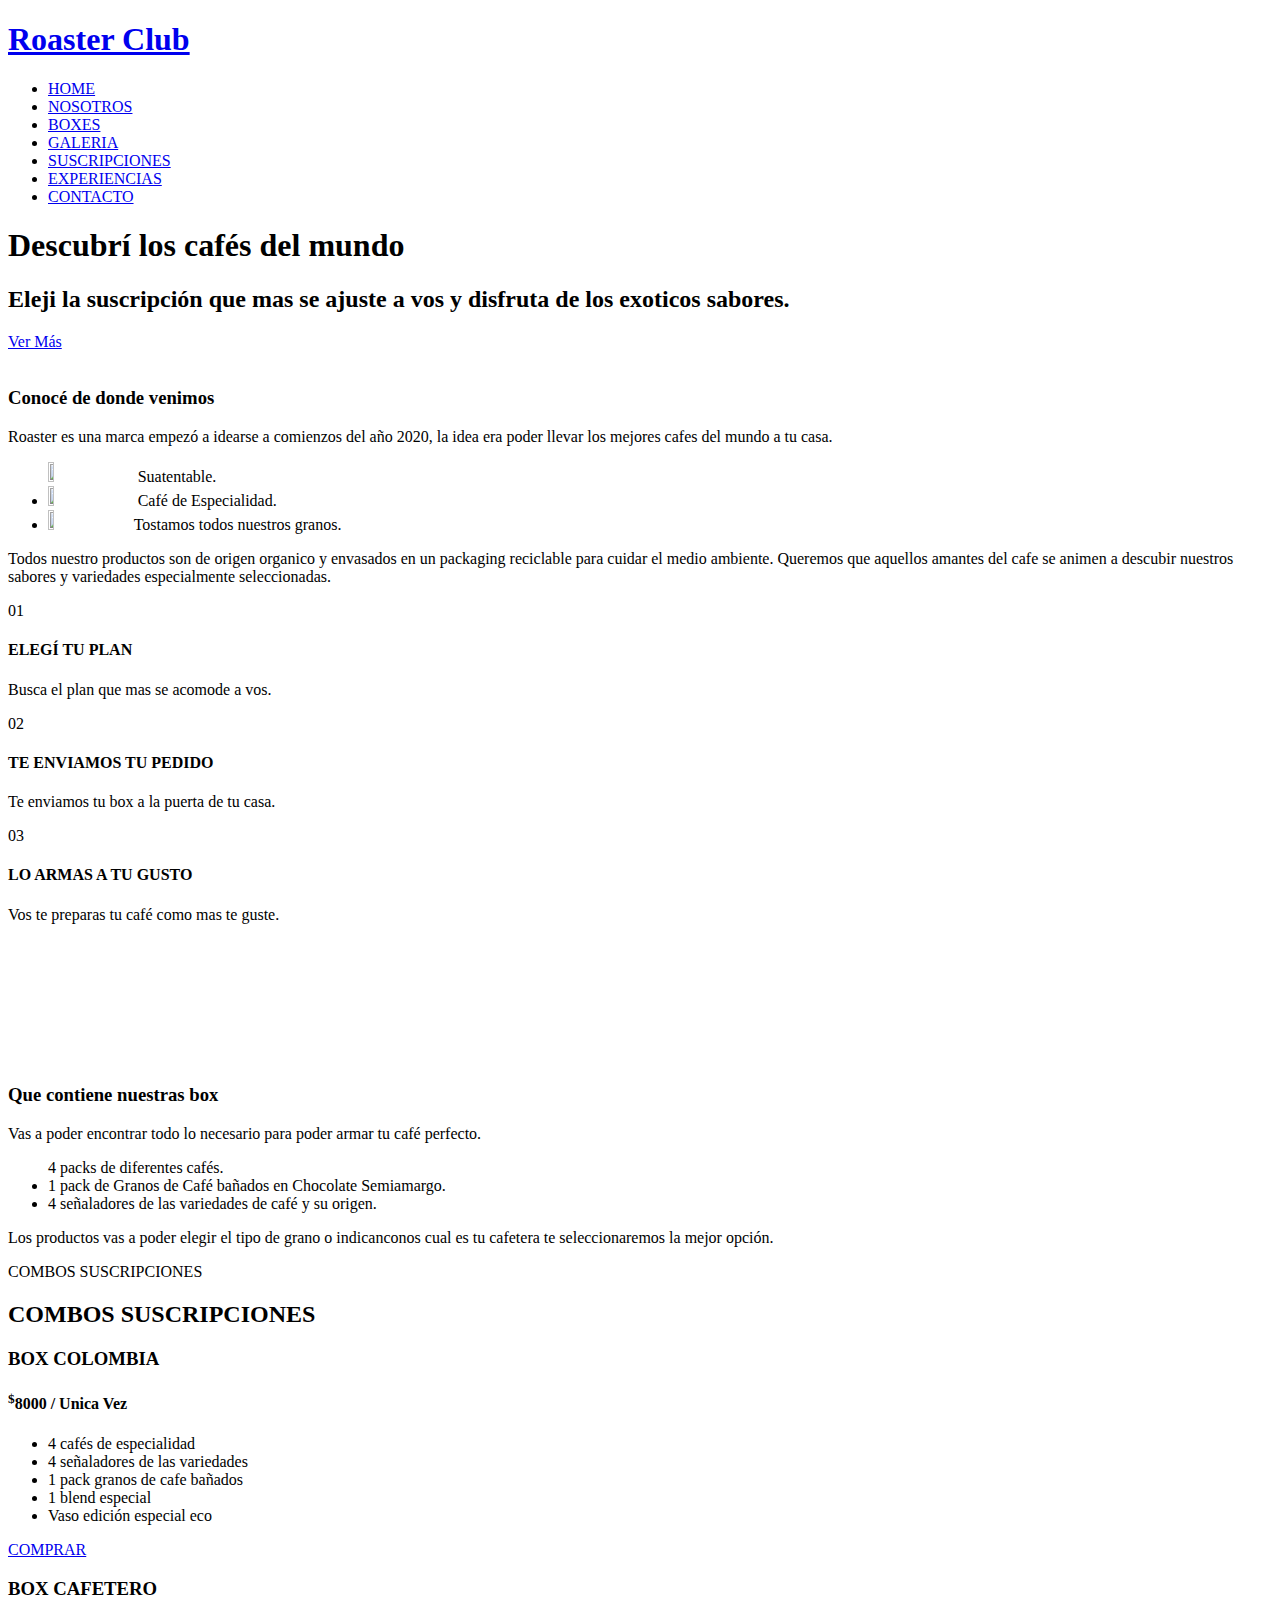
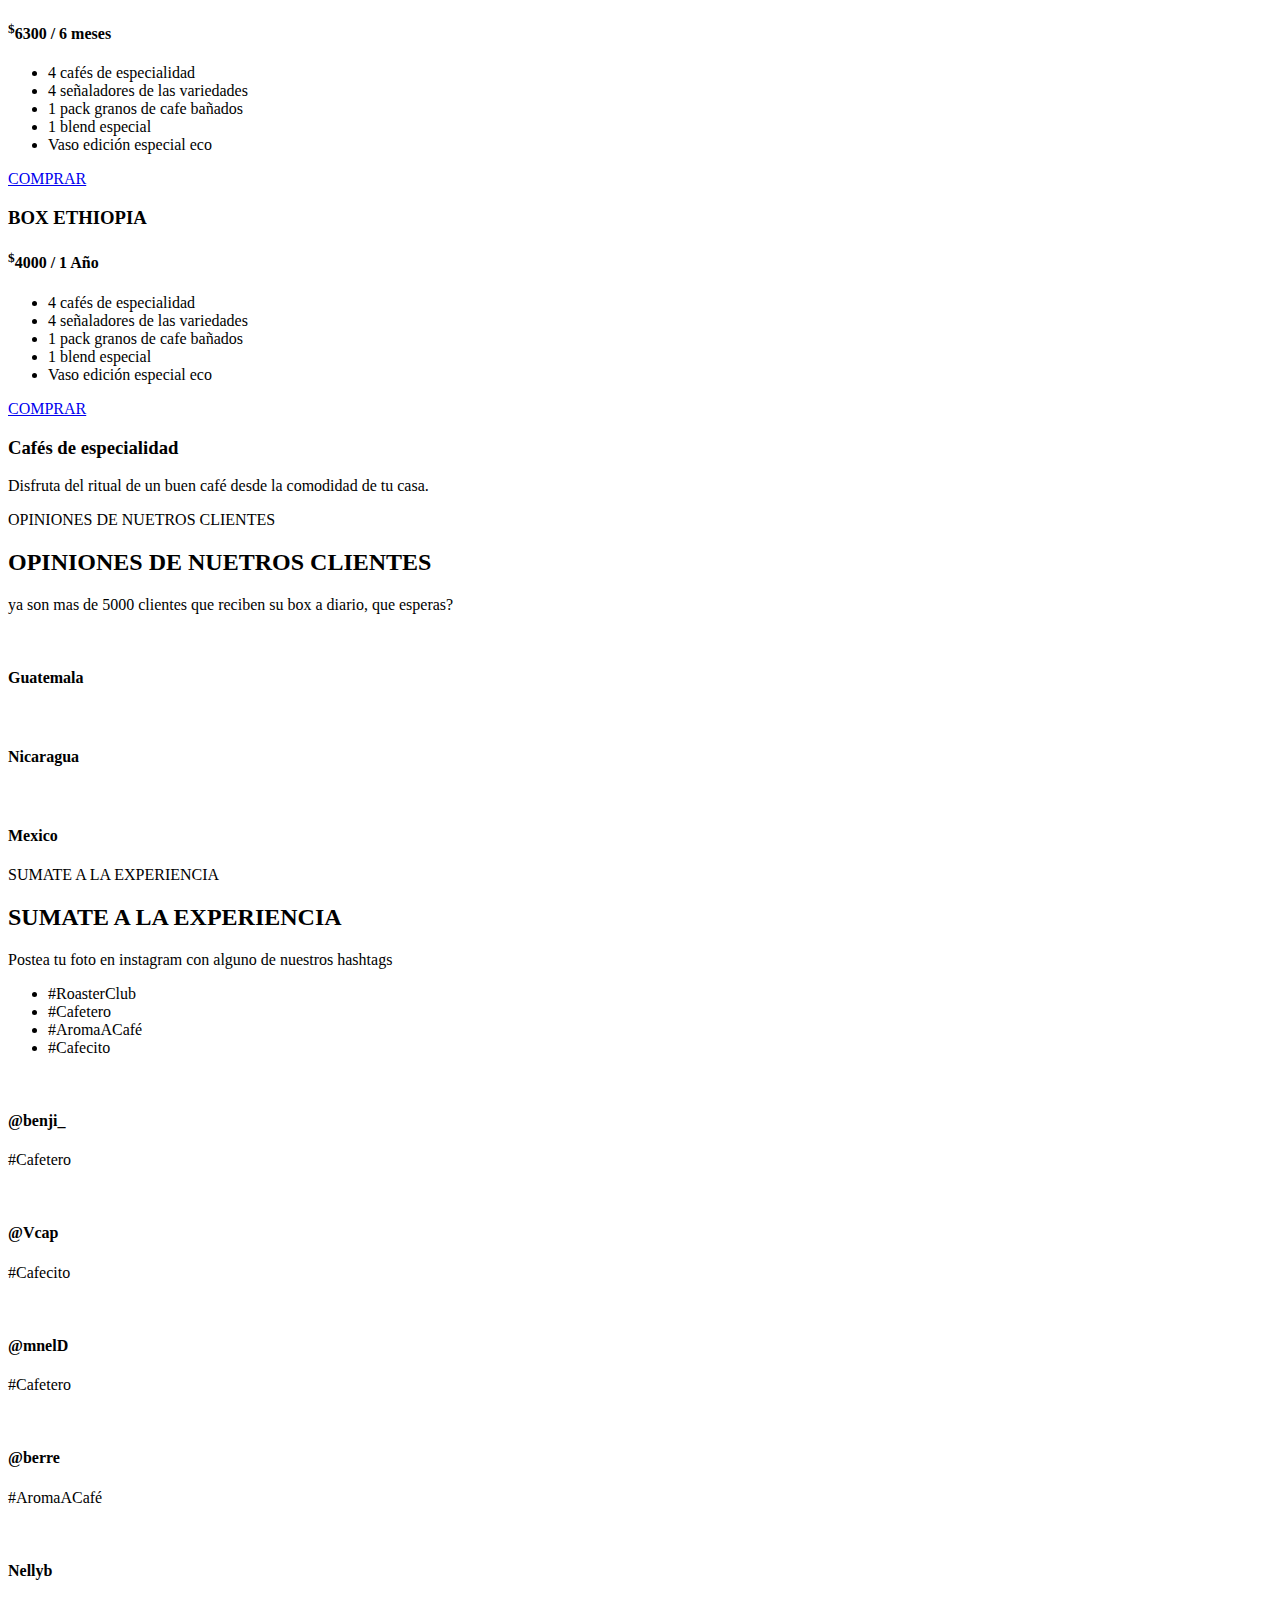
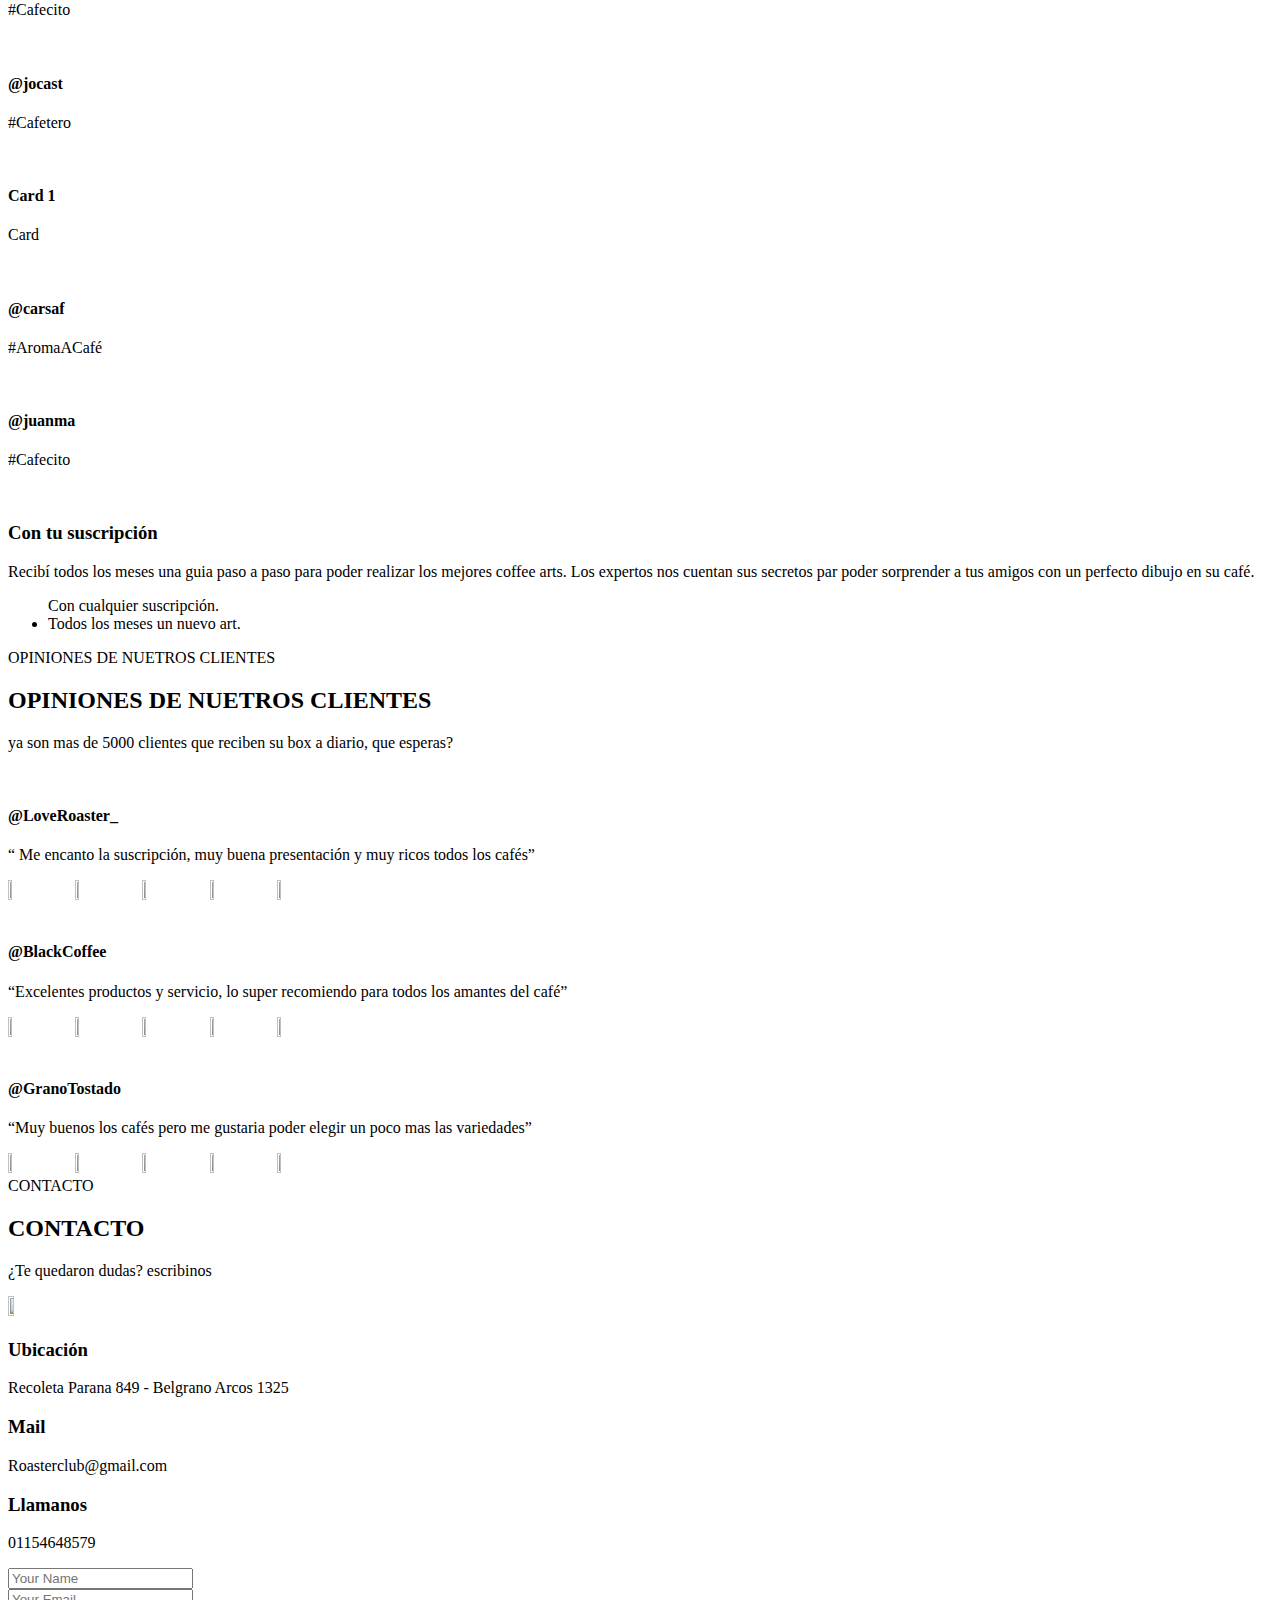
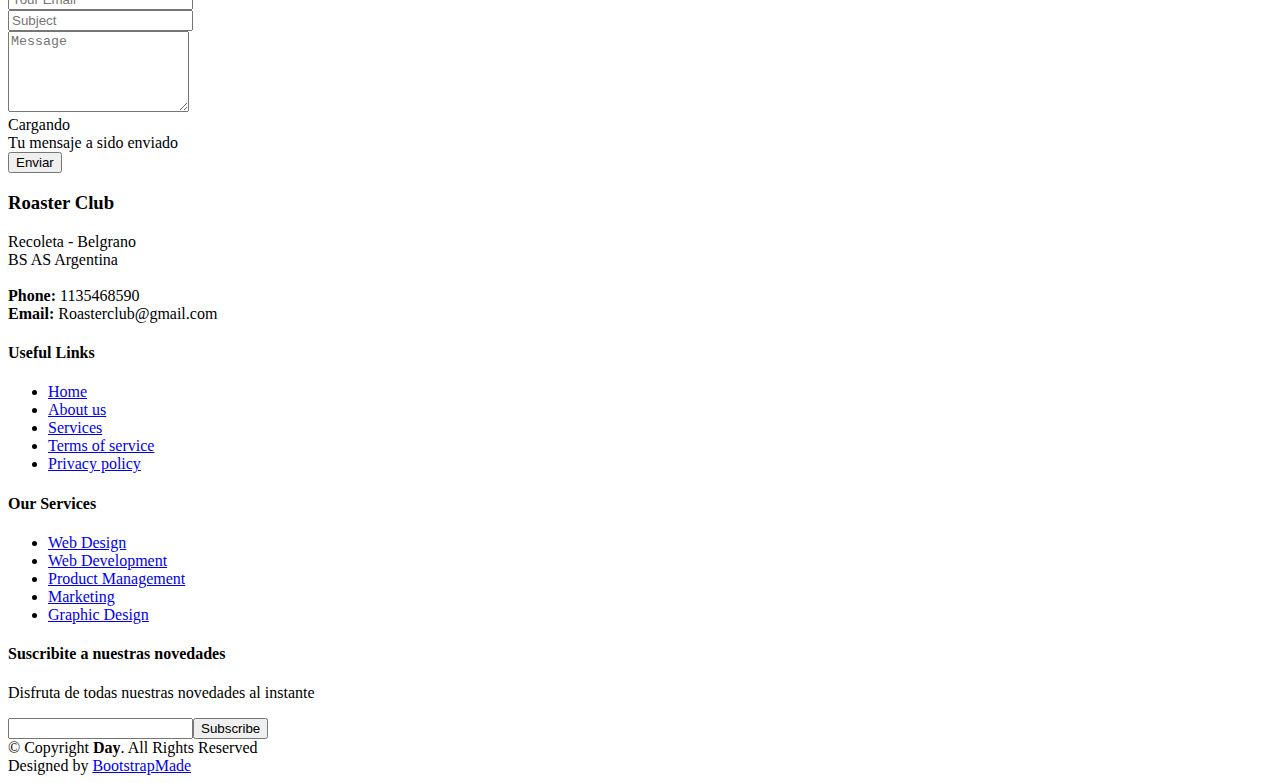
==== index.html @ c8b6b7bb "Add files via upload" ====
<!DOCTYPE html>
<html lang="en">

<head>
  <meta charset="utf-8">
  <meta content="width=device-width, initial-scale=1.0" name="viewport">

  <title>Roaster Club - Index</title>
  <meta content="" name="description">
  <meta content="" name="keywords">

  <!-- Favicons -->
  <link href="assets/img/favicon.png" rel="icon">
  <link href="assets/img/apple-touch-icon.png" rel="apple-touch-icon">

  <!-- Google Fonts -->
  <link href="https://fonts.googleapis.com/css?family=Open+Sans:300,300i,400,400i,600,600i,700,700i|Raleway:300,300i,400,400i,500,500i,600,600i,700,700i|Poppins:300,300i,400,400i,500,500i,600,600i,700,700i" rel="stylesheet">

  <!-- Vendor CSS Files -->
  <link href="assets/vendor/aos/aos.css" rel="stylesheet">
  <link href="assets/vendor/bootstrap/css/bootstrap.min.css" rel="stylesheet">
  <link href="assets/vendor/bootstrap-icons/bootstrap-icons.css" rel="stylesheet">
  <link href="assets/vendor/boxicons/css/boxicons.min.css" rel="stylesheet">
  <link href="assets/vendor/glightbox/css/glightbox.min.css" rel="stylesheet">
  <link href="assets/vendor/swiper/swiper-bundle.min.css" rel="stylesheet">

  <!-- Template Main CSS File -->
  <link href="assets/css/style.css" rel="stylesheet">

  <!-- =======================================================
  * Template Name: Day - v4.7.0
  * Template URL: https://bootstrapmade.com/day-multipurpose-html-template-for-free/
  * Author: BootstrapMade.com
  * License: https://bootstrapmade.com/license/
  ======================================================== -->
</head>

<body>

  

  <!-- ======= Header ======= -->
  <header id="header" class="d-flex align-items-center">
    <div class="container d-flex align-items-center justify-content-between">

      <h1 class="logo"><a href="index.html">Roaster Club</a></h1>
      <!-- Uncomment below if you prefer to use an image logo -->
      <!-- <a href="index.html" class="logo"><img src="assets/img/logo.png" alt="" class="img-fluid"></a>-->

      <nav id="navbar" class="navbar">
        <ul>
          <li><a class="nav-link scrollto active" href="#hero">HOME</a></li>
          <li><a class="nav-link scrollto" href="#about">NOSOTROS</a></li>
          <li><a class="nav-link scrollto" href="#services">BOXES</a></li>
          <li><a class="nav-link scrollto " href="#portfolio">GALERIA</a></li>
          <li><a class="nav-link scrollto" href="#pricing">SUSCRIPCIONES</a></li>
          <li><a class="nav-link scrollto" href="#team">EXPERIENCIAS</a></li>
         
          <li><a class="nav-link scrollto" href="#contact">CONTACTO</a></li>
        </ul>
        <i class="bi bi-list mobile-nav-toggle"></i>
      </nav><!-- .navbar -->

    </div>
  </header><!-- End Header -->

  <!-- ======= Hero Section ======= -->
  <section id="hero" class="d-flex align-items-center">
    <div class="container col-lg-5 position-relative" data-aos="fade-up" data-aos-delay="500">
      <h1>Descubrí los cafés del mundo</h1>
      <h2>Eleji la suscripción que mas se ajuste a vos 
        y disfruta de los exoticos sabores. </h2>
      <a href="#about" class="btn-get-started scrollto">Ver Más</a>
    </div>
    <div class="col-lg-6">
      
    </div>
  </section><!-- End Hero -->

  <main id="main">

    <!-- ======= About Section ======= -->
    <section id="about" class="about">
      <div class="container">

        <div class="row">
          <div class="col-lg-6 order-1 order-lg-2" data-aos="fade-left">
            <img src="assets/img/about.jpg" class="img-fluid" alt="">
          </div>
          <div class="col-lg-6 pt-4 pt-lg-0 order-2 order-lg-1 content" data-aos="fade-right">
            <h3>Conocé de donde venimos</h3>
            <p class="fst-italic">
              Roaster es una marca empezó a idearse a comienzos del año 2020, la idea era poder llevar los mejores cafes del mundo a tu casa.
            </p>
            <ul>
              <img src="assets/img/reciclado-1.png" class="img-fluid" alt="" width="7%" height="7%"></i> Suatentable.</li>
              <li><img src="assets/img/orga-1.png" class="img-fluid" alt="" width="7%" height="7%"></i> Café de Especialidad.</li>
              <li><img src="assets/img/planta-1.png" class="img-fluid" alt="" width="7%" height="7%"></i>Tostamos todos nuestros granos.</li>
            </ul>
            <p>
              Todos nuestro productos son de origen organico y envasados en un packaging reciclable para cuidar el medio ambiente. Queremos que aquellos amantes del cafe se animen a descubir nuestros sabores y variedades especialmente seleccionadas. 
            </p>
          </div>
        </div>

      </div>
    </section><!-- End About Section -->

    <!-- ======= Why Us Section ======= -->
    <section id="why-us" class="why-us">
      <div class="container">

        <div class="row">

          <div class="col-lg-4" data-aos="fade-up">
            <div class="box">
              <span>01</span>
              <h4>ELEGÍ TU PLAN</h4>
              <p>Busca el plan que mas se acomode a vos.</p>
            </div>
          </div>

          <div class="col-lg-4 mt-4 mt-lg-0" data-aos="fade-up" data-aos-delay="150">
            <div class="box">
              <span>02</span>
              <h4>TE ENVIAMOS TU PEDIDO</h4>
              <p>Te enviamos tu box a la puerta de tu casa.</p>
            </div>
          </div>

          <div class="col-lg-4 mt-4 mt-lg-0" data-aos="fade-up" data-aos-delay="300">
            <div class="box">
              <span>03</span>
              <h4>LO ARMAS A TU GUSTO</h4>
              <p>Vos te preparas tu café como mas te guste.</p>
            </div>
          </div>

        </div>

      </div>
    </section><!-- End Why Us Section -->

    <!-- ======= Clients Section ======= -->
    <section id="clients" class="clients">
      <div class="container" data-aos="zoom-in">

        <div class="row d-flex align-items-center">

          <div class="col-lg-2 col-md-4 col-6">
            <img src="assets/img/clients/client-1.png" class="img-fluid" alt="">
          </div>

          <div class="col-lg-2 col-md-4 col-6">
            <img src="assets/img/clients/client-2.png" class="img-fluid" alt="">
          </div>

          <div class="col-lg-2 col-md-4 col-6">
            <img src="assets/img/clients/client-3.png" class="img-fluid" alt="">
          </div>

          <div class="col-lg-2 col-md-4 col-6">
            <img src="assets/img/clients/client-4.png" class="img-fluid" alt="">
          </div>

          <div class="col-lg-2 col-md-4 col-6">
            <img src="assets/img/clients/client-5.png" class="img-fluid" alt="">
          </div>

          <div class="col-lg-2 col-md-4 col-6">
            <img src="assets/img/clients/client-6.png" class="img-fluid" alt="">
          </div>

        </div>

      </div>
    </section><!-- End Clients Section -->
<!-- ======= About Section ======= -->
<section id="about" class="about">
  <div class="container">

    <div class="row">
      <div class="col-lg-6 order-1 order-lg-1" data-aos="fade-left">
        <img src="assets/img/cajita.jpg" class="img-fluid" alt="">
      </div>
      <div class="col-lg-6 pt-4 pt-lg-0 order-2 order-lg-2 content" data-aos="fade-right">
        <h3>Que contiene nuestras box</h3>
        <p class="fst-italic">
          Vas a poder encontrar todo lo necesario para poder armar tu café perfecto.
        </p>
        <ul>
          <i class="bi bi-check-circle"></i> 4 packs de diferentes cafés. </li>
          <li><i class="bi bi-check-circle"></i> 1 pack de Granos de Café bañados en Chocolate Semiamargo. </li>
          <li><i class="bi bi-check-circle"></i> 4 señaladores de las variedades de café y su origen.</li>
        </ul>
        <p>
          Los productos vas a poder elegir el tipo de grano o indicanconos cual es tu cafetera te seleccionaremos la mejor opción.
        </p>
      </div>
    </div>

  </div>
</section><!-- End About Section -->
    

    <!-- ======= Pricing Section ======= -->
    <section id="pricing" class="pricing">
      <div class="container">

        <div class="section-title">
          <span>COMBOS SUSCRIPCIONES</span>
          <h2>COMBOS SUSCRIPCIONES</h2>
         
        </div>

        <div class="row">

          <div class="col-lg-4 col-md-6" data-aos="zoom-in" data-aos-delay="150">
            <div class="box">
              <h3>BOX COLOMBIA</h3>
              <h4><sup>$</sup>8000<span> / Unica Vez</span></h4>
              <ul>
                <li>4 cafés de especialidad</li>
                <li>4 señaladores de las variedades</li>
                <li>1 pack granos de cafe bañados</li>
                <li class="na">1 blend especial </li>
                <li class="na">Vaso edición especial eco</li>
              </ul>
              <div class="btn-wrap">
                <a href="#" class="btn-buy">COMPRAR</a>
              </div>
            </div>
          </div>

          <div class="col-lg-4 col-md-6 mt-4 mt-md-0" data-aos="zoom-in">
            <div class="box featured">
              <h3>BOX CAFETERO</h3>
              <h4><sup>$</sup>6300<span> / 6 meses</span></h4>
              <ul>
                <li>4 cafés de especialidad</li>
                <li>4 señaladores de las variedades</li>
                <li>1 pack granos de cafe bañados</li>
                <li>1 blend especial</li>
                <li class="na">Vaso edición especial eco</li>
              </ul>
              <div class="btn-wrap">
                <a href="#" class="btn-buy">COMPRAR</a>
              </div>
            </div>
          </div>

          <div class="col-lg-4 col-md-6 mt-4 mt-lg-0" data-aos="zoom-in" data-aos-delay="150">
            <div class="box">
              <h3>BOX ETHIOPIA</h3>
              <h4><sup>$</sup>4000<span> / 1 Año</span></h4>
              <ul>
                <li>4 cafés de especialidad</li>
                <li>4 señaladores de las variedades</li>
                <li>1 pack granos de cafe bañados</li>
                <li>1 blend especial</li>
                <li>Vaso edición especial eco</li>
              </ul>
              <div class="btn-wrap">
                <a href="#" class="btn-buy">COMPRAR</a>
              </div>
            </div>
          </div>

        </div>

      </div>
    </section><!-- End Pricing Section -->
    <!-- ======= Cta Section ======= -->
    <section id="cta" class="cta">
      <div class="container" data-aos="zoom-in">

        <div class="text-center">
          <h3>Cafés de especialidad</h3>
          <p>Disfruta del ritual de un buen café desde la comodidad de tu casa.</p>
          
        </div>

      </div>
    </section><!-- End Cta Section -->
    <!-- ======= Team Section ======= -->
    <section id="team" class="team">
      <div class="container">

        <div class="section-title">
          <span>OPINIONES DE NUETROS CLIENTES</span>
          <h2>OPINIONES DE NUETROS CLIENTES</h2>
          <p>ya son mas de 5000 clientes que reciben su box a diario, que esperas?</p>
        </div>

        <div class="row">
          <div class="col-lg-4 col-md-6 d-flex align-items-stretch" data-aos="zoom-in">
            <div class="member">
              <img src="assets/img/guate-01.jpg" alt="">
              <h4>Guatemala</h4>
              
              
              
            </div>
          </div>

          <div class="col-lg-4 col-md-6 d-flex align-items-stretch" data-aos="zoom-in">
            <div class="member">
              <img src="assets/img/nica-01.jpg" alt="">
              <h4>Nicaragua</h4>
              
              
              
            </div>
          </div>

          <div class="col-lg-4 col-md-6 d-flex align-items-stretch" data-aos="zoom-in">
            <div class="member">
              <img src="assets/img/mex-01.jpg" alt="">
              <h4>Mexico</h4>
              
              
              
            </div>
          </div>

        </div>

      </div>
    </section><!-- End Team Section -->
    <!-- ======= Portfolio Section ======= -->
    <section id="portfolio" class="portfolio">
      <div class="container">

        <div class="section-title">
          <span>SUMATE A LA EXPERIENCIA</span>
          <h2>SUMATE A LA EXPERIENCIA</h2>
          <p>Postea tu foto en instagram con alguno de nuestros hashtags</p>
        </div>

        <div class="row" data-aos="fade-up">
          <div class="col-lg-12 d-flex justify-content-center">
            <ul id="portfolio-flters">
              <li data-filter="*" class="filter-active">#RoasterClub</li>
              <li data-filter=".filter-app">#Cafetero</li>
              <li data-filter=".filter-card">#AromaACafé</li>
              <li data-filter=".filter-web">#Cafecito</li>
            </ul>
          </div>
        </div>

        <div class="row portfolio-container" data-aos="fade-up" data-aos-delay="150">

          <div class="col-lg-4 col-md-6 portfolio-item filter-app">
            <img src="assets/img/portfolio/portfolio-1.jpg" class="img-fluid" alt="">
            <div class="portfolio-info">
              <h4>@benji_</h4>
              <p>#Cafetero</p>
              <a href="assets/img/portfolio/portfolio-1.jpg" data-gallery="portfolioGallery" class="portfolio-lightbox preview-link" title="App 1"><i class="bx bx-plus"></i></a>
              <a href="portfolio-details.html" class="details-link" title="More Details"><i class="bx bx-link"></i></a>
            </div>
          </div>

          <div class="col-lg-4 col-md-6 portfolio-item filter-web">
            <img src="assets/img/portfolio/portfolio-2.jpg" class="img-fluid" alt="">
            <div class="portfolio-info">
              <h4>@Vcap</h4>
              <p>#Cafecito</p>
              <a href="assets/img/portfolio/portfolio-2.jpg" data-gallery="portfolioGallery" class="portfolio-lightbox preview-link" title="Web 3"><i class="bx bx-plus"></i></a>
              <a href="portfolio-details.html" class="details-link" title="More Details"><i class="bx bx-link"></i></a>
            </div>
          </div>

          <div class="col-lg-4 col-md-6 portfolio-item filter-app">
            <img src="assets/img/portfolio/portfolio-3.jpg" class="img-fluid" alt="">
            <div class="portfolio-info">
              <h4>@mnelD</h4>
              <p>#Cafetero</p>
              <a href="assets/img/portfolio/portfolio-3.jpg" data-gallery="portfolioGallery" class="portfolio-lightbox preview-link" title="App 2"><i class="bx bx-plus"></i></a>
              <a href="portfolio-details.html" class="details-link" title="More Details"><i class="bx bx-link"></i></a>
            </div>
          </div>

          <div class="col-lg-4 col-md-6 portfolio-item filter-card">
            <img src="assets/img/portfolio/portfolio-4.jpg" class="img-fluid" alt="">
            <div class="portfolio-info">
              <h4>@berre</h4>
              <p>#AromaACafé</p>
              <a href="assets/img/portfolio/portfolio-4.jpg" data-gallery="portfolioGallery" class="portfolio-lightbox preview-link" title="Card 2"><i class="bx bx-plus"></i></a>
              <a href="portfolio-details.html" class="details-link" title="More Details"><i class="bx bx-link"></i></a>
            </div>
          </div>

          <div class="col-lg-4 col-md-6 portfolio-item filter-web">
            <img src="assets/img/portfolio/portfolio-5.jpg" class="img-fluid" alt="">
            <div class="portfolio-info">
              <h4>Nellyb</h4>
              <p>#Cafecito</p>
              <a href="assets/img/portfolio/portfolio-5.jpg" data-gallery="portfolioGallery" class="portfolio-lightbox preview-link" title="Web 2"><i class="bx bx-plus"></i></a>
              <a href="portfolio-details.html" class="details-link" title="More Details"><i class="bx bx-link"></i></a>
            </div>
          </div>

          <div class="col-lg-4 col-md-6 portfolio-item filter-app">
            <img src="assets/img/portfolio/portfolio-6.jpg" class="img-fluid" alt="">
            <div class="portfolio-info">
              <h4>@jocast</h4>
              <p>#Cafetero</p>
              <a href="assets/img/portfolio/portfolio-6.jpg" data-gallery="portfolioGallery" class="portfolio-lightbox preview-link" title="App 3"><i class="bx bx-plus"></i></a>
              <a href="portfolio-details.html" class="details-link" title="More Details"><i class="bx bx-link"></i></a>
            </div>
          </div>

          <div class="col-lg-4 col-md-6 portfolio-item filter-card">
            <img src="assets/img/portfolio/portfolio-7.jpg" class="img-fluid" alt="">
            <div class="portfolio-info">
              <h4>Card 1</h4>
              <p>Card</p>
              <a href="assets/img/portfolio/portfolio-7.jpg" data-gallery="portfolioGallery" class="portfolio-lightbox preview-link" title="Card 1"><i class="bx bx-plus"></i></a>
              <a href="portfolio-details.html" class="details-link" title="More Details"><i class="bx bx-link"></i></a>
            </div>
          </div>

          <div class="col-lg-4 col-md-6 portfolio-item filter-card">
            <img src="assets/img/portfolio/portfolio-8.jpg" class="img-fluid" alt="">
            <div class="portfolio-info">
              <h4>@carsaf</h4>
              <p>#AromaACafé</p>
              <a href="assets/img/portfolio/portfolio-8.jpg" data-gallery="portfolioGallery" class="portfolio-lightbox preview-link" title="Card 3"><i class="bx bx-plus"></i></a>
              <a href="portfolio-details.html" class="details-link" title="More Details"><i class="bx bx-link"></i></a>
            </div>
          </div>

          <div class="col-lg-4 col-md-6 portfolio-item filter-web">
            <img src="assets/img/portfolio/portfolio-9.jpg" class="img-fluid" alt="">
            <div class="portfolio-info">
              <h4>@juanma</h4>
              <p>#Cafecito</p>
              <a href="assets/img/portfolio/portfolio-9.jpg" data-gallery="portfolioGallery" class="portfolio-lightbox preview-link" title="Web 3"><i class="bx bx-plus"></i></a>
              <a href="portfolio-details.html" class="details-link" title="More Details"><i class="bx bx-link"></i></a>
            </div>
          </div>

        </div>

      </div>
    </section><!-- End Portfolio Section -->
    <!-- ======= About Section ======= -->
    <section id="about" class="about">
      <div class="container">

        <div class="row">
          <div class="col-lg-6 order-1 order-lg-2" data-aos="fade-left">
            <img src="assets/img/coffee art.jpg" class="img-fluid" alt="">
          </div>
          <div class="col-lg-6 pt-4 pt-lg-0 order-2 order-lg-1 content" data-aos="fade-right">
            <h3>Con tu suscripción</h3>
            <p class="fst-italic">
                Recibí todos los meses una guia paso a paso para poder realizar los mejores coffee arts.
                Los expertos nos cuentan sus secretos par poder sorprender a tus amigos con un perfecto dibujo en su café.
                
                
            </p>
            <ul>
              <i class="bi bi-check-circle"></i> Con cualquier suscripción. </li>
              <li><i class="bi bi-check-circle"></i> Todos los meses un nuevo art. </li>
            </ul>
            
          </div>
        </div>

      </div>
    </section><!-- End About Section -->


    <!-- ======= Team Section ======= -->
    <section id="team" class="team">
      <div class="container">

        <div class="section-title">
          <span>OPINIONES DE NUETROS CLIENTES</span>
          <h2>OPINIONES DE NUETROS CLIENTES</h2>
          <p>ya son mas de 5000 clientes que reciben su box a diario, que esperas?</p>
        </div>

        <div class="row">
          <div class="col-lg-4 col-md-6 d-flex align-items-stretch" data-aos="zoom-in">
            <div class="member">
              <img src="assets/img/team/team-1.jpg" alt="">
              <h4>@LoveRoaster_</h4>
              
              <p>
                “ Me encanto la suscripción, muy buena presentación y muy ricos todos los cafés”
              </p>
              <div class="social">
                <img src="assets/img/grano-1.png" class="img-fluid" alt="" width="5%" height="5%"></i></a>
                <img src="assets/img/grano-1.png" class="img-fluid" alt="" width="5%" height="5%"></i></a>
                <img src="assets/img/grano-1.png" class="img-fluid" alt="" width="5%" height="5%"></i></a>
                <img src="assets/img/grano-1.png" class="img-fluid" alt="" width="5%" height="5%"></i></a>
                <img src="assets/img/grano-1.png" class="img-fluid" alt="" width="5%" height="5%"></i></a>
              </div>
            </div>
          </div>

          <div class="col-lg-4 col-md-6 d-flex align-items-stretch" data-aos="zoom-in">
            <div class="member">
              <img src="assets/img/team/team-2.jpg" alt="">
              <h4>@BlackCoffee</h4>
              
              <p>
                “Excelentes productos y servicio, lo super recomiendo para todos los amantes del café”
              </p>
              <div class="social">
                <img src="assets/img/grano-1.png" class="img-fluid" alt="" width="5%" height="5%"></i></a>
                <img src="assets/img/grano-1.png" class="img-fluid" alt="" width="5%" height="5%"></i></a>
                <img src="assets/img/grano-1.png" class="img-fluid" alt="" width="5%" height="5%"></i></a>
                <img src="assets/img/grano-1.png" class="img-fluid" alt="" width="5%" height="5%"></i></a>
                <img src="assets/img/grano-1.png" class="img-fluid" alt="" width="5%" height="5%"></i></a>
              </div>
            </div>
          </div>

          <div class="col-lg-4 col-md-6 d-flex align-items-stretch" data-aos="zoom-in">
            <div class="member">
              <img src="assets/img/team/team-3.jpg" alt="">
              <h4>@GranoTostado</h4>
              
              <p>
                “Muy buenos los cafés pero me gustaria poder elegir un poco mas las variedades”
              </p>
              <div class="social">
                <img src="assets/img/grano-1.png" class="img-fluid" alt="" width="5%" height="5%"></i></a>
                <img src="assets/img/grano-1.png" class="img-fluid" alt="" width="5%" height="5%"></i></a>
                <img src="assets/img/grano-1.png" class="img-fluid" alt="" width="5%" height="5%"></i></a>
                <img src="assets/img/grano-1.png" class="img-fluid" alt="" width="5%" height="5%"></i></a>
                <img src="assets/img/grano-1.png" class="img-fluid" alt="" width="5%" height="5%"></i></a>
              </div>
            </div>
          </div>

        </div>

      </div>
    </section><!-- End Team Section -->

    <!-- ======= Contact Section ======= -->
    <section id="contact" class="contact">
      <div class="container">

        <div class="section-title">
          <span>CONTACTO</span>
          <h2>CONTACTO</h2>
          <p>¿Te quedaron dudas? escribinos</p>
        </div>

        <div class="row" data-aos="fade-up">
          <div class="col-lg-6">
            <div class="info-box mb-4">
              <img src="assets/img/icono-1.png" class="img-fluid" alt="" width="7%" height="7%">
              <h3>Ubicación</h3>
              <p>Recoleta Parana 849 - Belgrano Arcos 1325</p>
            </div>
          </div>

          <div class="col-lg-3 col-md-6">
            <div class="info-box  mb-4">
              <i class="bx bx-envelope"></i>
              <h3>Mail</h3>
              <p>Roasterclub@gmail.com</p>
            </div>
          </div>

          <div class="col-lg-3 col-md-6">
            <div class="info-box  mb-4">
              <i class="bx bx-phone-call"></i>
              <h3>Llamanos</h3>
              <p>01154648579</p>
            </div>
          </div>

        </div>

        <div class="row" data-aos="fade-up">

          

          <div class="col-lg-6">
            <form action="forms/contact.php" method="post" role="form" class="php-email-form">
              <div class="row">
                <div class="col-md-6 form-group">
                  <input type="text" name="name" class="form-control" id="name" placeholder="Your Name" required>
                </div>
                <div class="col-md-6 form-group mt-3 mt-md-0">
                  <input type="email" class="form-control" name="email" id="email" placeholder="Your Email" required>
                </div>
              </div>
              <div class="form-group mt-3">
                <input type="text" class="form-control" name="subject" id="subject" placeholder="Subject" required>
              </div>
              <div class="form-group mt-3">
                <textarea class="form-control" name="message" rows="5" placeholder="Message" required></textarea>
              </div>
              <div class="my-3">
                <div class="loading">Cargando</div>
                <div class="error-message"></div>
                <div class="sent-message">Tu mensaje a sido enviado</div>
              </div>
              <div class="text-center"><button type="submit">Enviar</button></div>
            </form>
          </div>

        </div>

      </div>
    </section><!-- End Contact Section -->

  </main><!-- End #main -->

  <!-- ======= Footer ======= -->
  <footer id="footer">
    <div class="footer-top">
      <div class="container">
        <div class="row">

          <div class="col-lg-4 col-md-6">
            <div class="footer-info">
              <h3>Roaster Club</h3>
              <p>
                Recoleta - Belgrano <br>
                BS AS Argentina<br><br>
                <strong>Phone:</strong> 1135468590<br>
                <strong>Email:</strong> Roasterclub@gmail.com<br>
              </p>
              <div class="social-links mt-3">
                <a href="#" class="twitter"><i class="bx bxl-twitter"></i></a>
                <a href="#" class="facebook"><i class="bx bxl-facebook"></i></a>
                <a href="#" class="instagram"><i class="bx bxl-instagram"></i></a>
                <a href="#" class="google-plus"><i class="bx bxl-skype"></i></a>
                <a href="#" class="linkedin"><i class="bx bxl-linkedin"></i></a>
              </div>
            </div>
          </div>

          <div class="col-lg-2 col-md-6 footer-links">
            <h4>Useful Links</h4>
            <ul>
              <li><i class="bx bx-chevron-right"></i> <a href="#">Home</a></li>
              <li><i class="bx bx-chevron-right"></i> <a href="#">About us</a></li>
              <li><i class="bx bx-chevron-right"></i> <a href="#">Services</a></li>
              <li><i class="bx bx-chevron-right"></i> <a href="#">Terms of service</a></li>
              <li><i class="bx bx-chevron-right"></i> <a href="#">Privacy policy</a></li>
            </ul>
          </div>

          <div class="col-lg-2 col-md-6 footer-links">
            <h4>Our Services</h4>
            <ul>
              <li><i class="bx bx-chevron-right"></i> <a href="#">Web Design</a></li>
              <li><i class="bx bx-chevron-right"></i> <a href="#">Web Development</a></li>
              <li><i class="bx bx-chevron-right"></i> <a href="#">Product Management</a></li>
              <li><i class="bx bx-chevron-right"></i> <a href="#">Marketing</a></li>
              <li><i class="bx bx-chevron-right"></i> <a href="#">Graphic Design</a></li>
            </ul>
          </div>

          <div class="col-lg-4 col-md-6 footer-newsletter">
            <h4>Suscribite a nuestras novedades</h4>
            <p>Disfruta de todas nuestras novedades al instante</p>
            <form action="" method="post">
              <input type="email" name="email"><input type="submit" value="Subscribe">
            </form>

          </div>

        </div>
      </div>
    </div>

    <div class="container">
      <div class="copyright">
        &copy; Copyright <strong><span>Day</span></strong>. All Rights Reserved
      </div>
      <div class="credits">
        <!-- All the links in the footer should remain intact. -->
        <!-- You can delete the links only if you purchased the pro version. -->
        <!-- Licensing information: https://bootstrapmade.com/license/ -->
        <!-- Purchase the pro version with working PHP/AJAX contact form: https://bootstrapmade.com/day-multipurpose-html-template-for-free/ -->
        Designed by <a href="https://bootstrapmade.com/">BootstrapMade</a>
      </div>
    </div>
  </footer><!-- End Footer -->

  <a href="#" class="back-to-top d-flex align-items-center justify-content-center"><i class="bi bi-arrow-up-short"></i></a>
  <div id="preloader"></div>

  <!-- Vendor JS Files -->
  <script src="assets/vendor/aos/aos.js"></script>
  <script src="assets/vendor/bootstrap/js/bootstrap.bundle.min.js"></script>
  <script src="assets/vendor/glightbox/js/glightbox.min.js"></script>
  <script src="assets/vendor/isotope-layout/isotope.pkgd.min.js"></script>
  <script src="assets/vendor/swiper/swiper-bundle.min.js"></script>
  <script src="assets/vendor/php-email-form/validate.js"></script>

  <!-- Template Main JS File -->
  <script src="assets/js/main.js"></script>

</body>

</html>
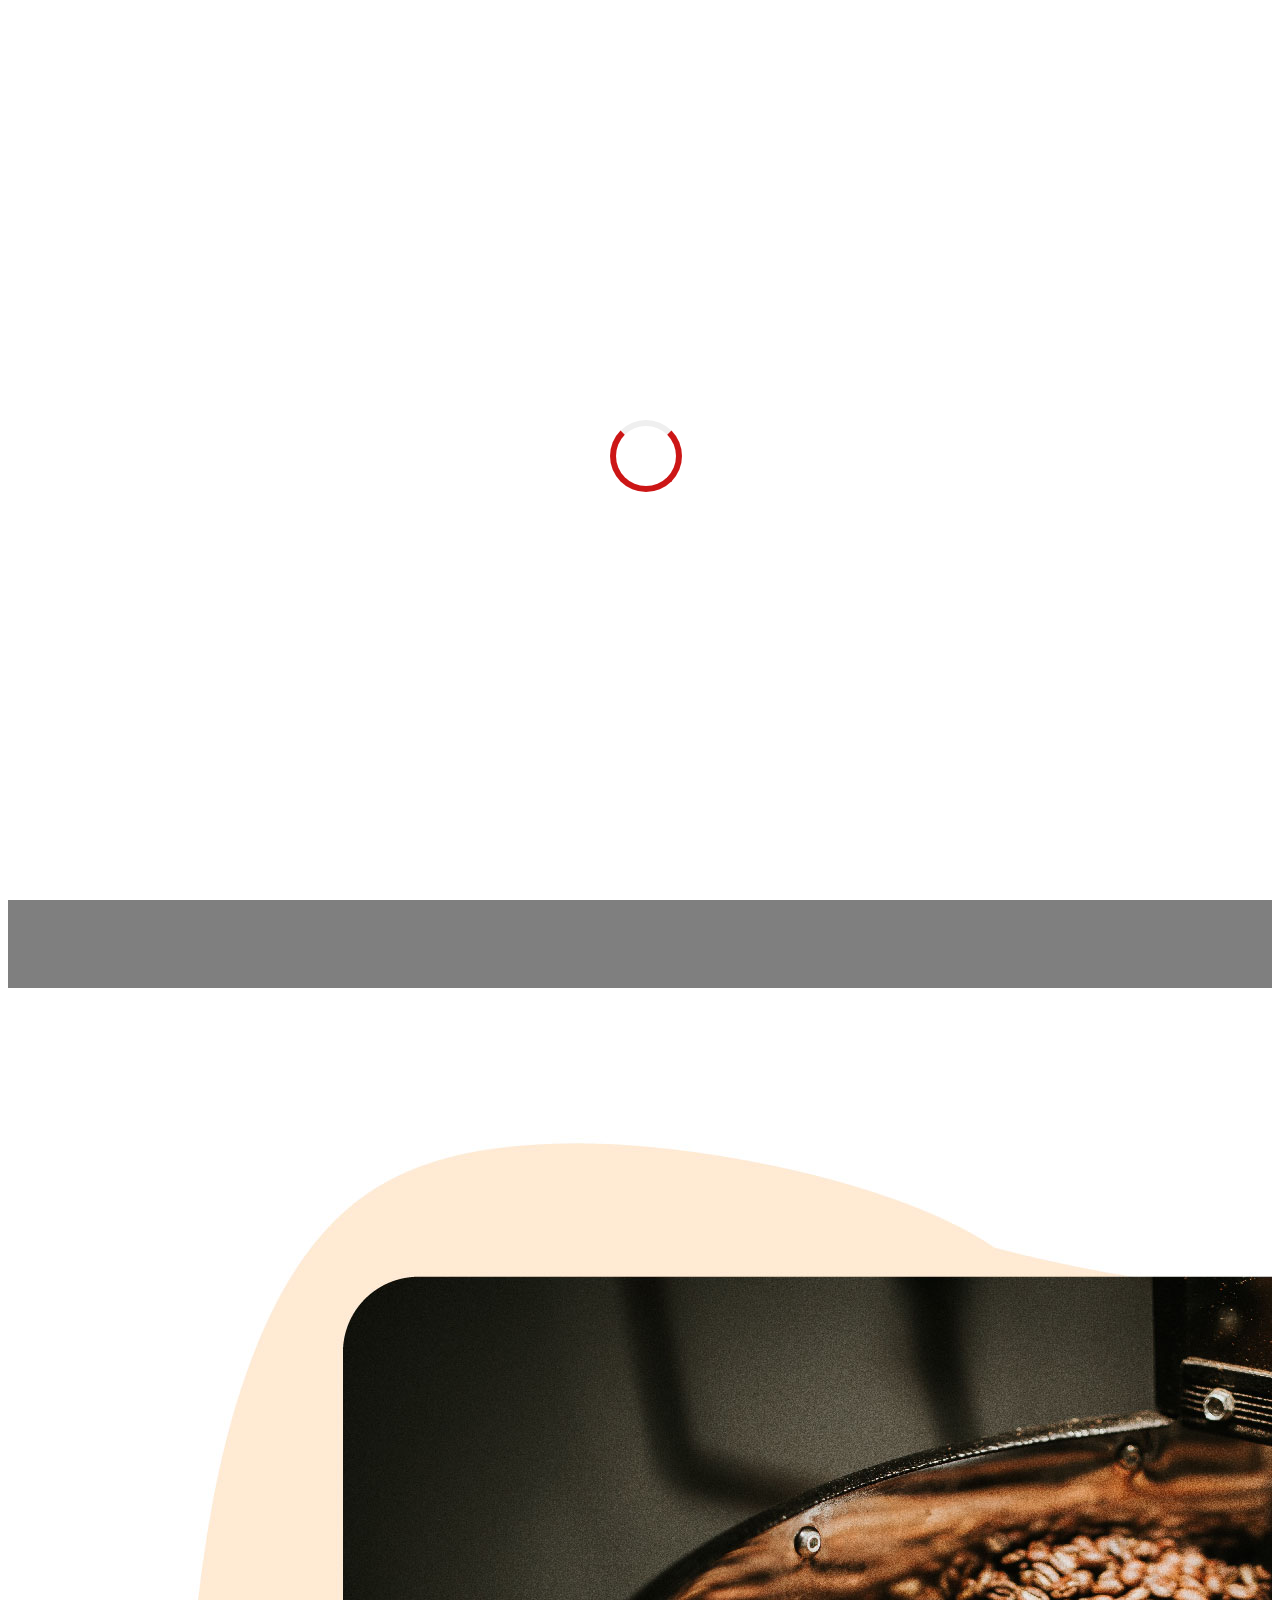
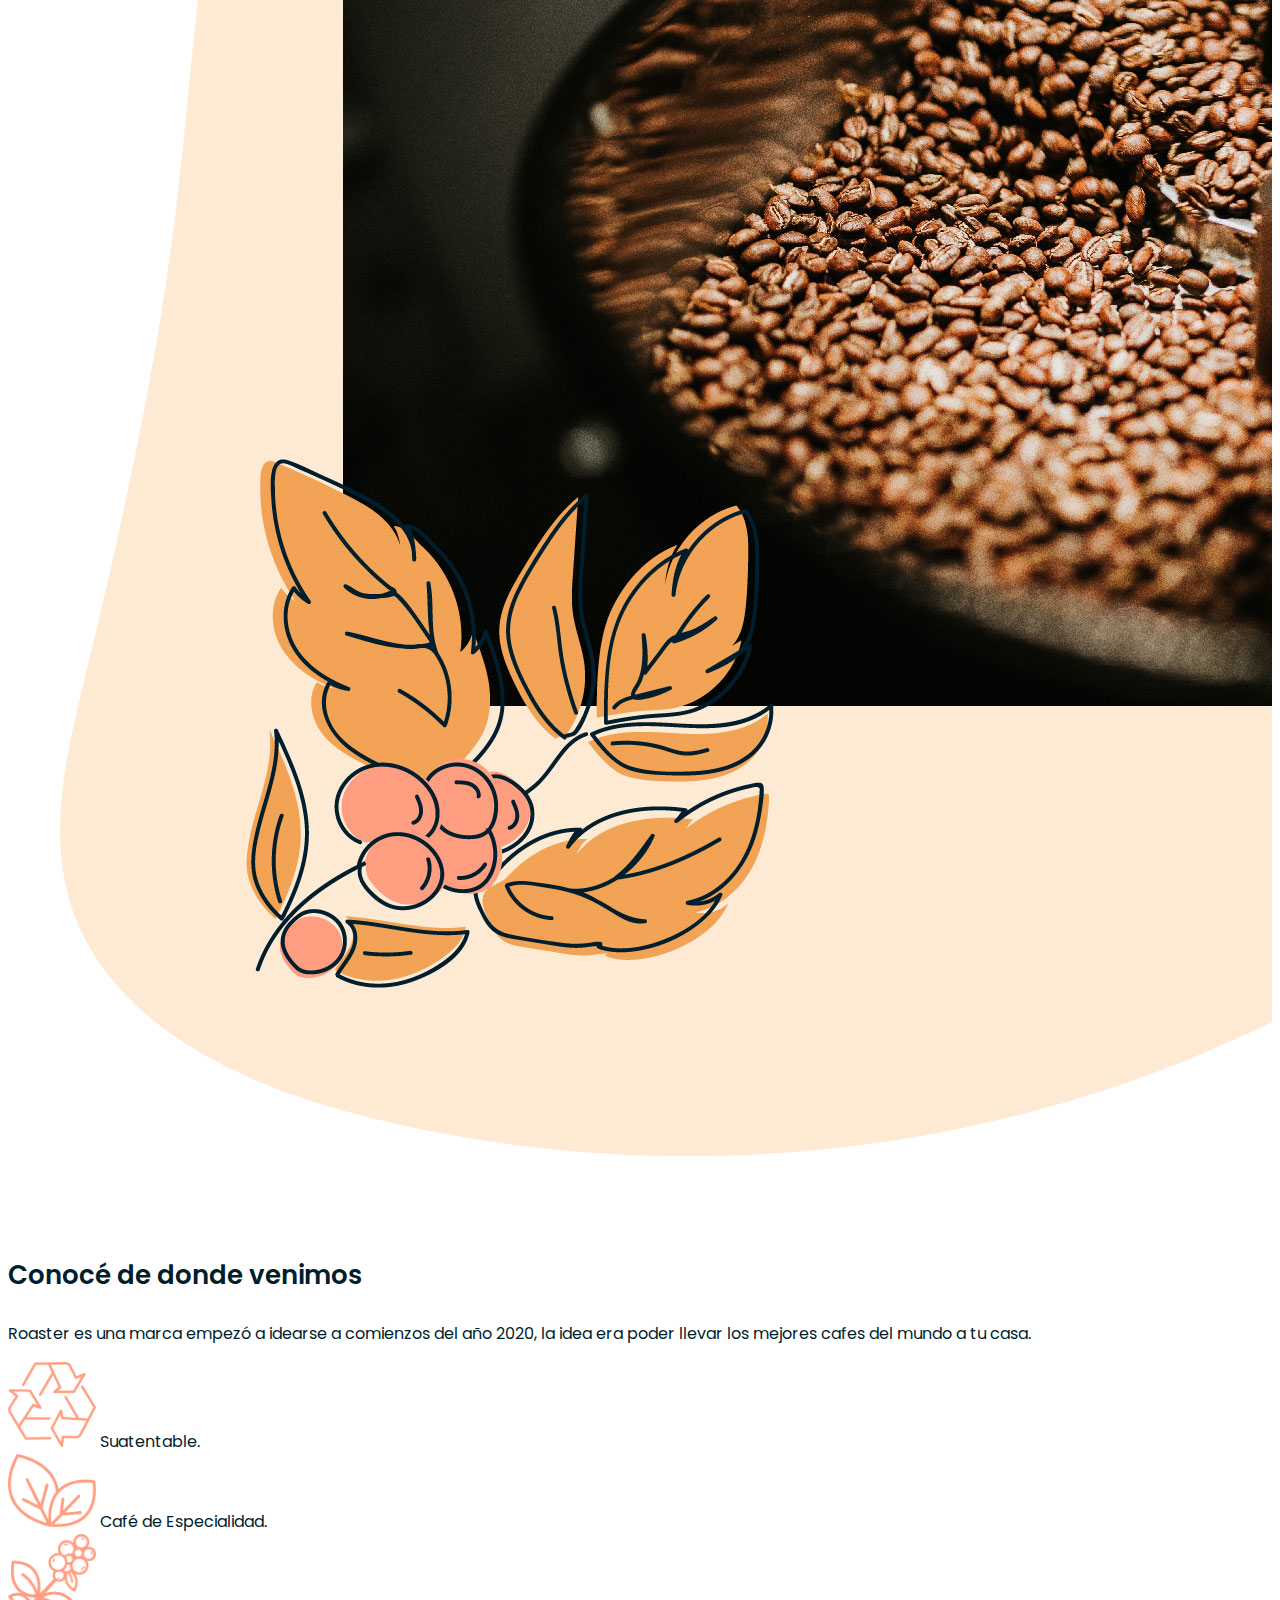
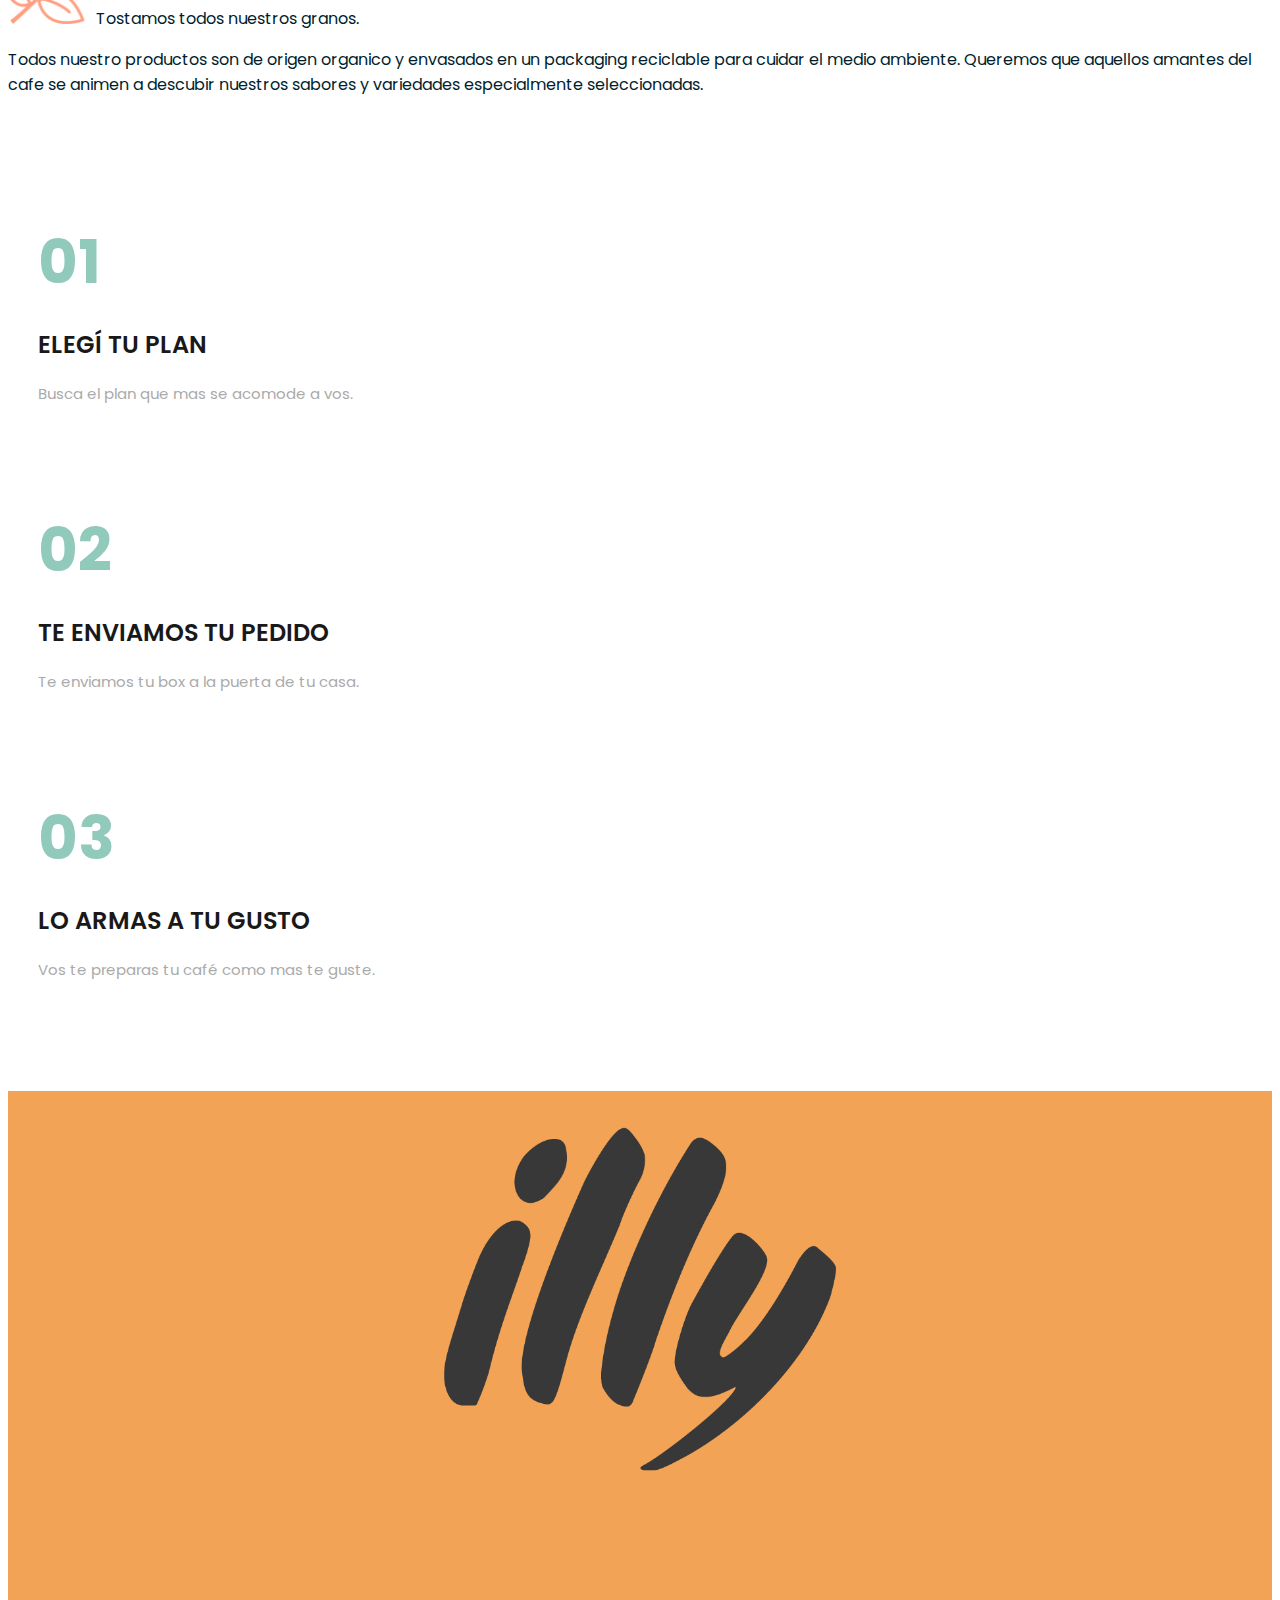
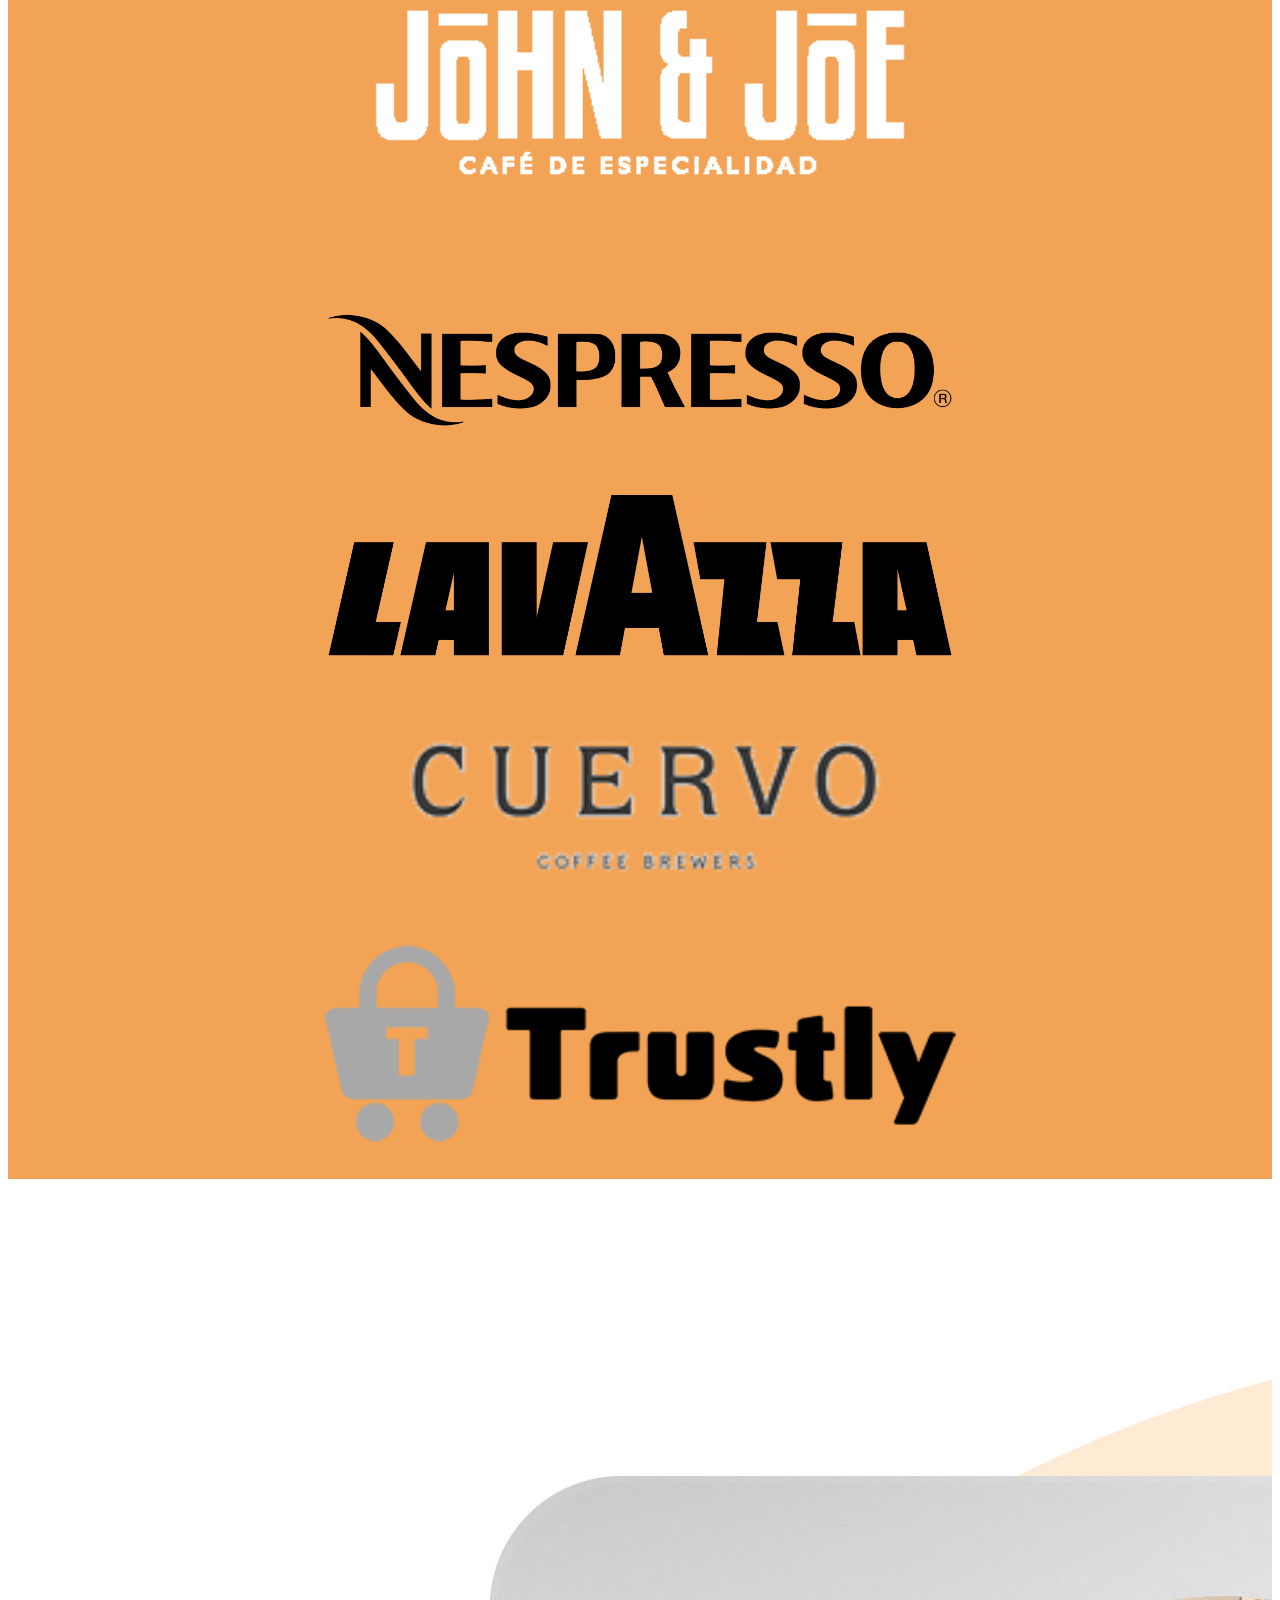
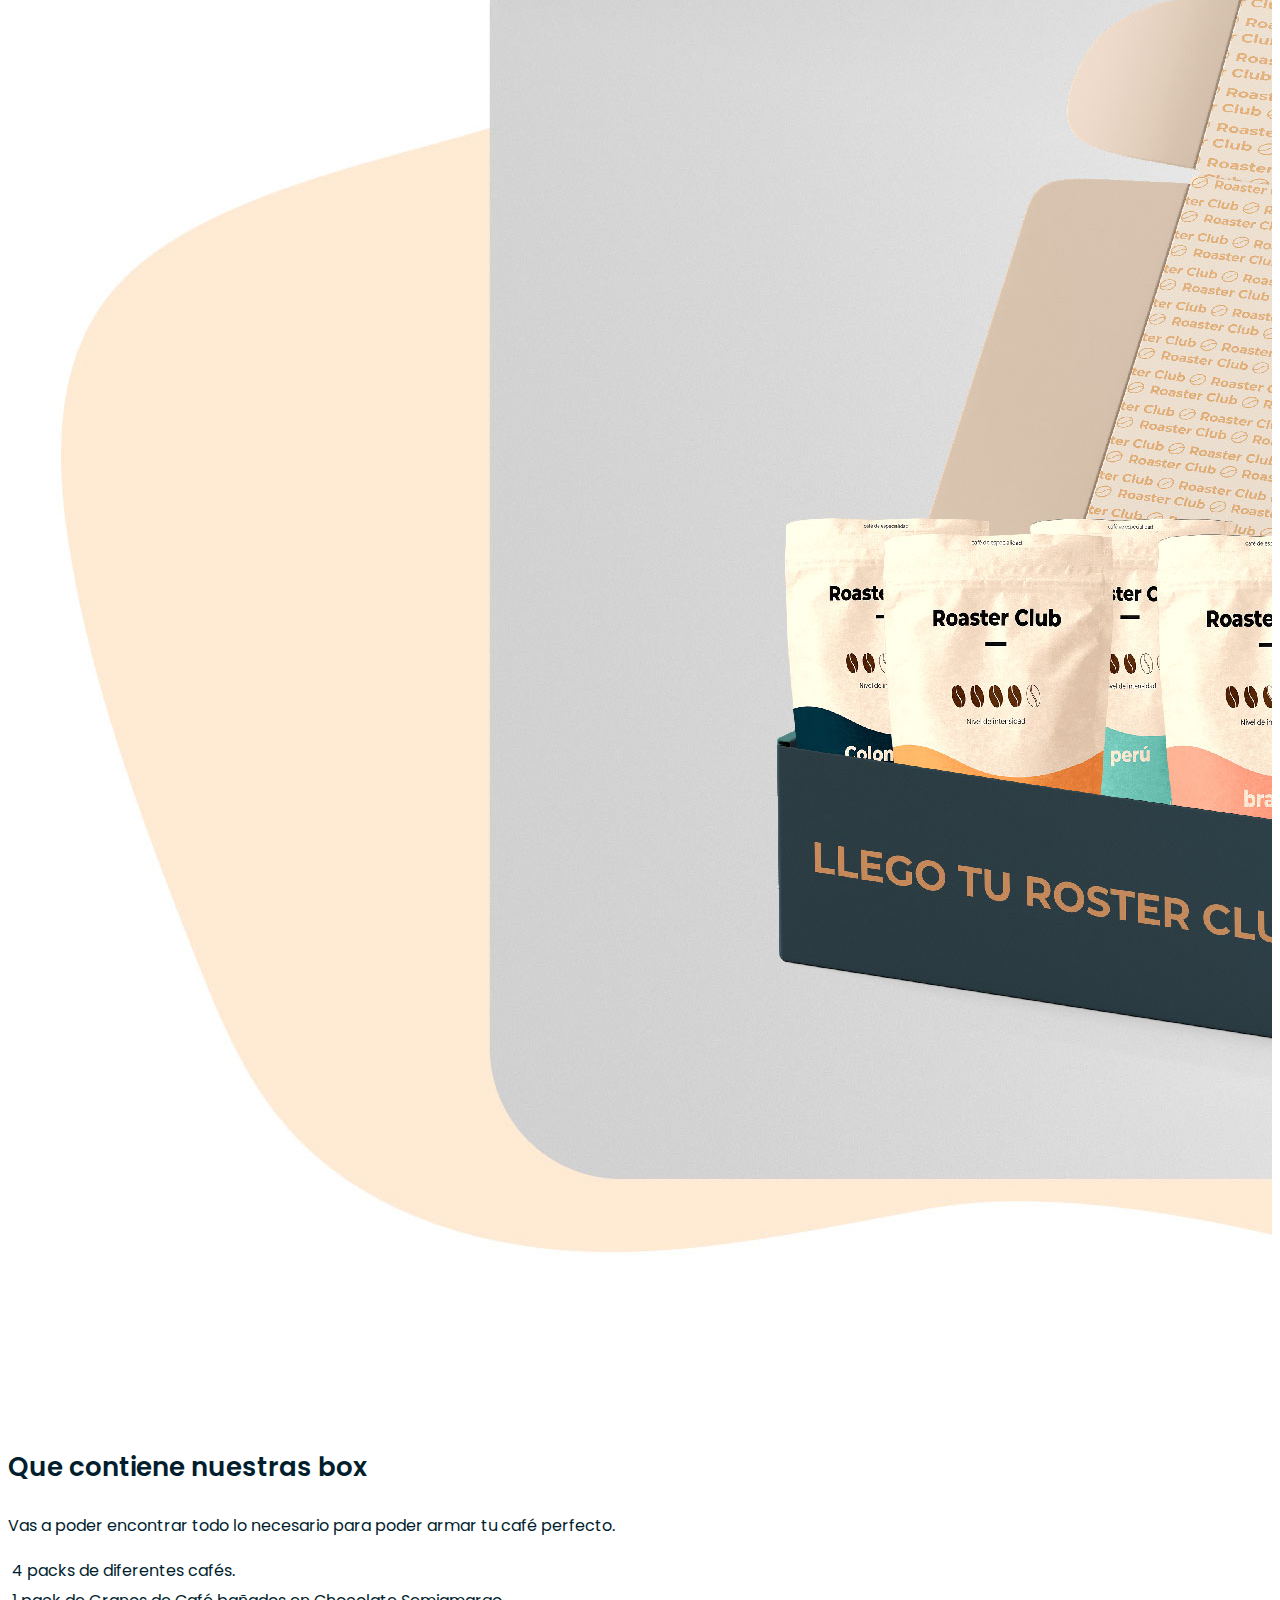
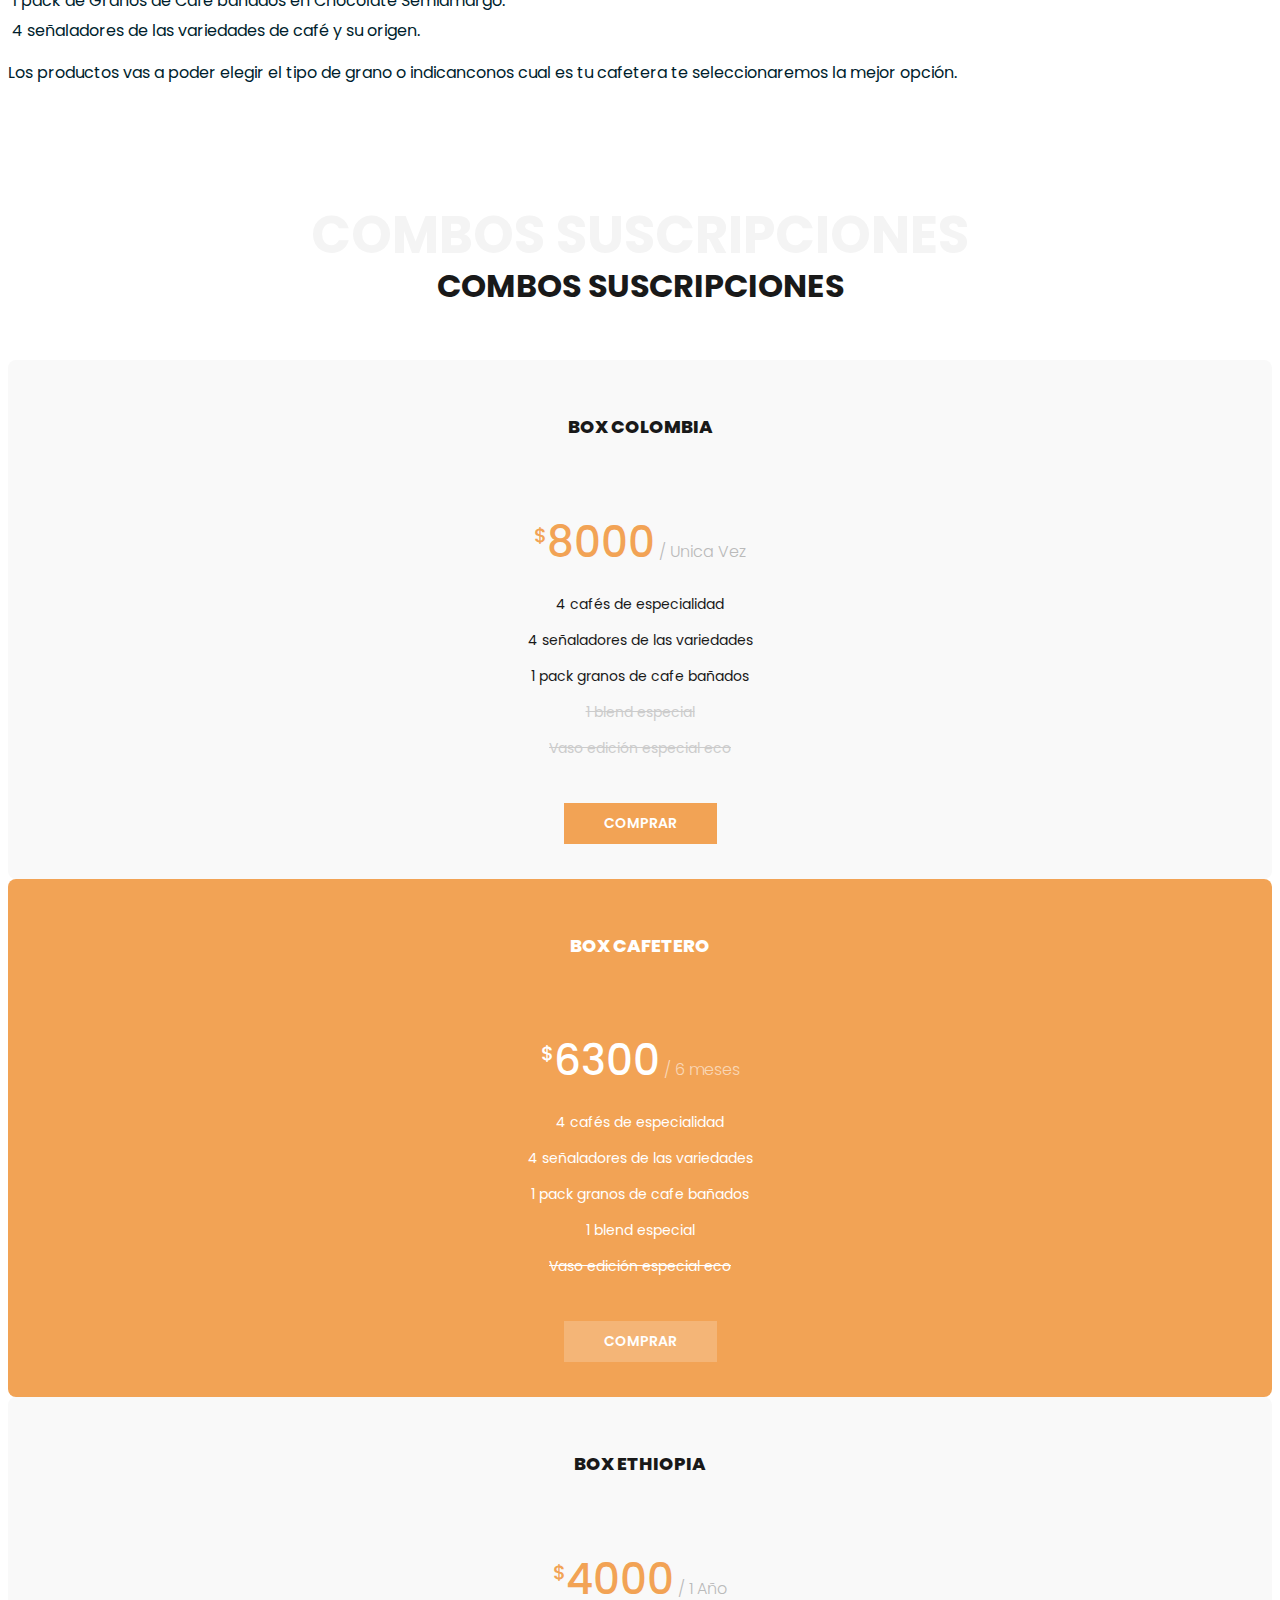
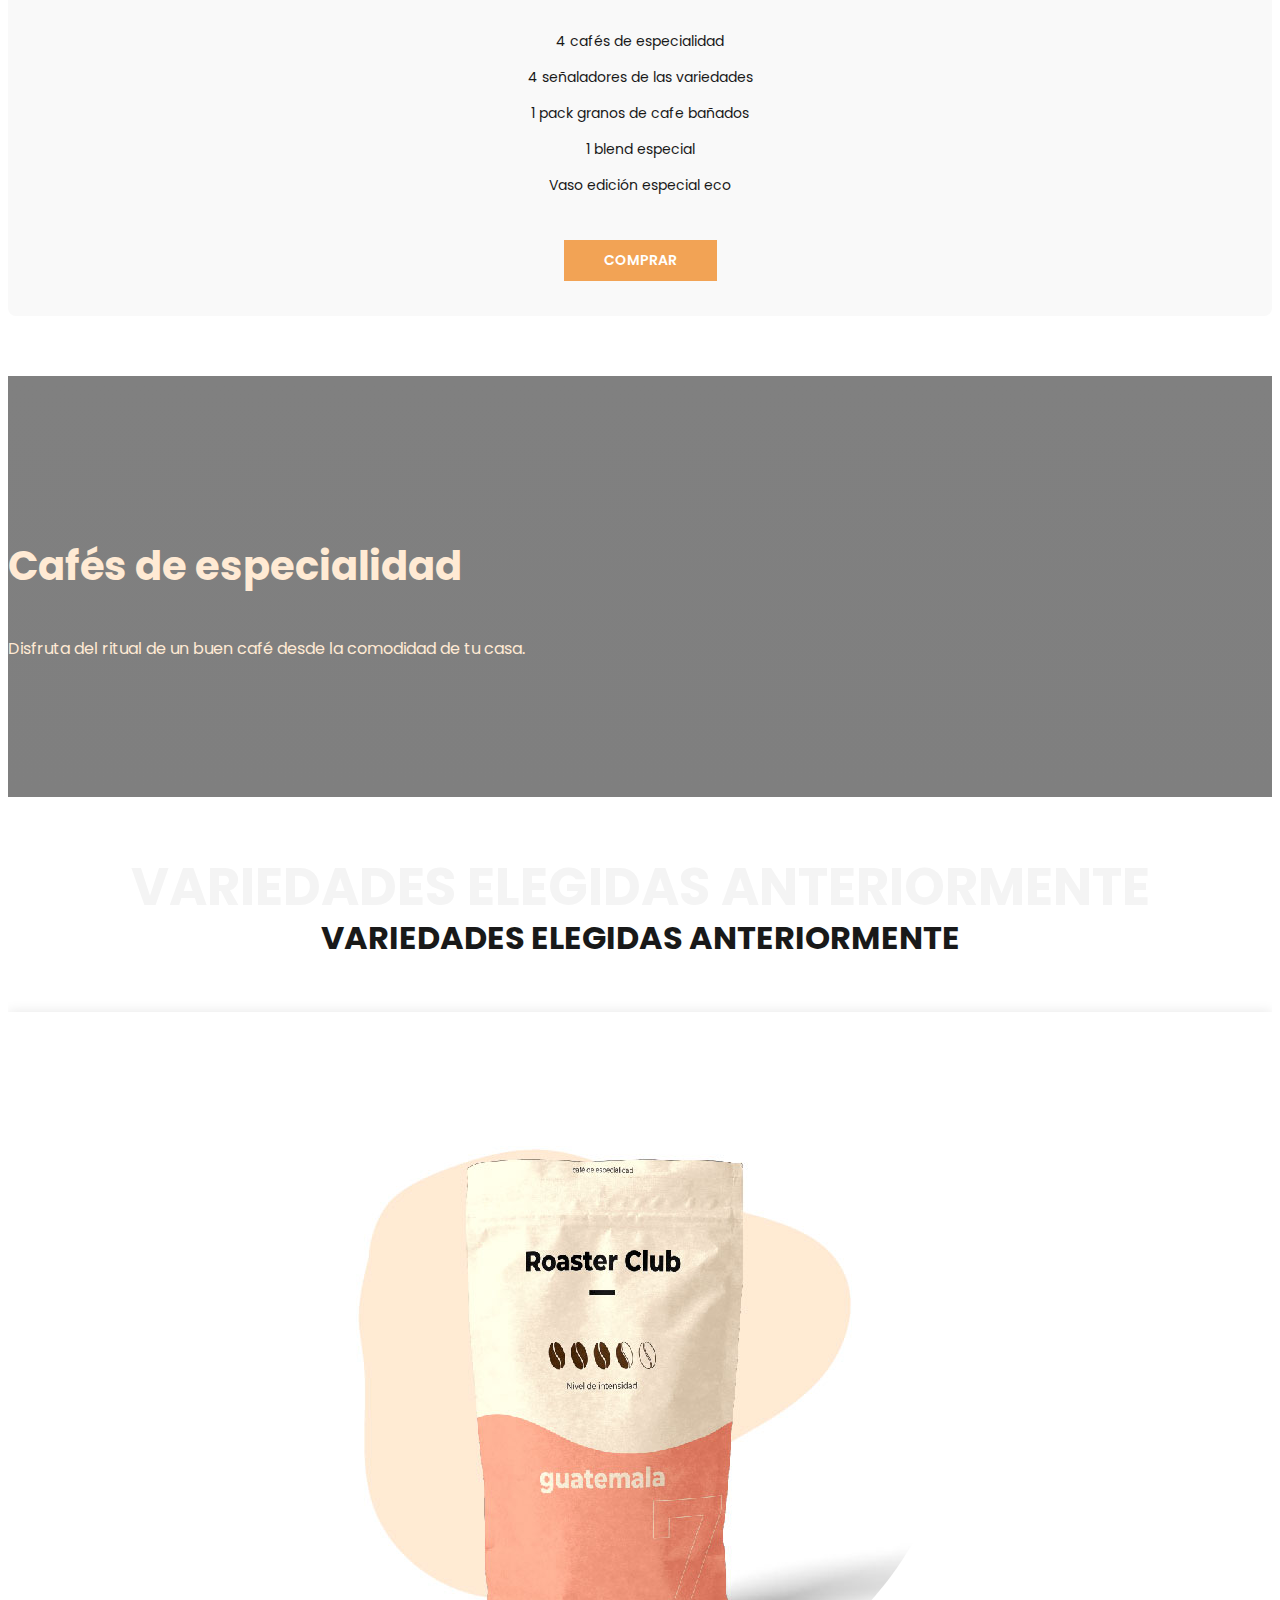
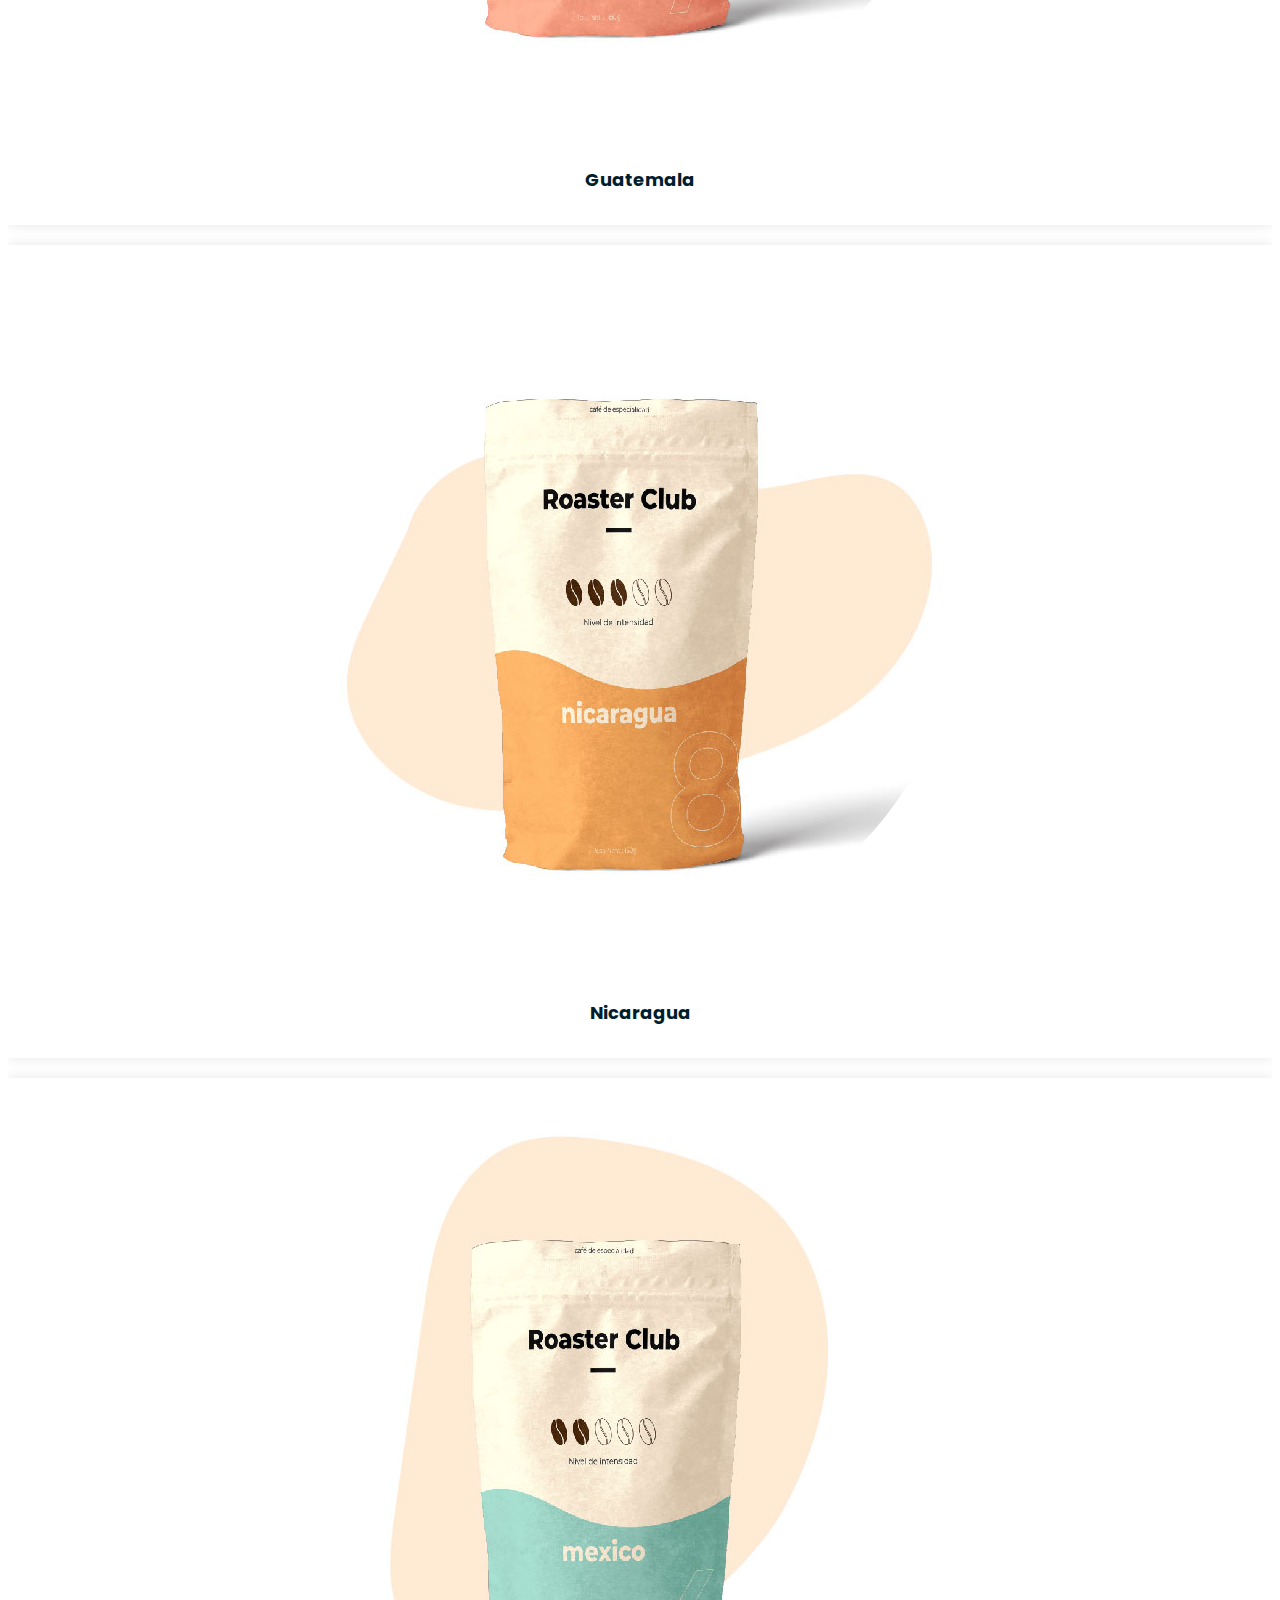
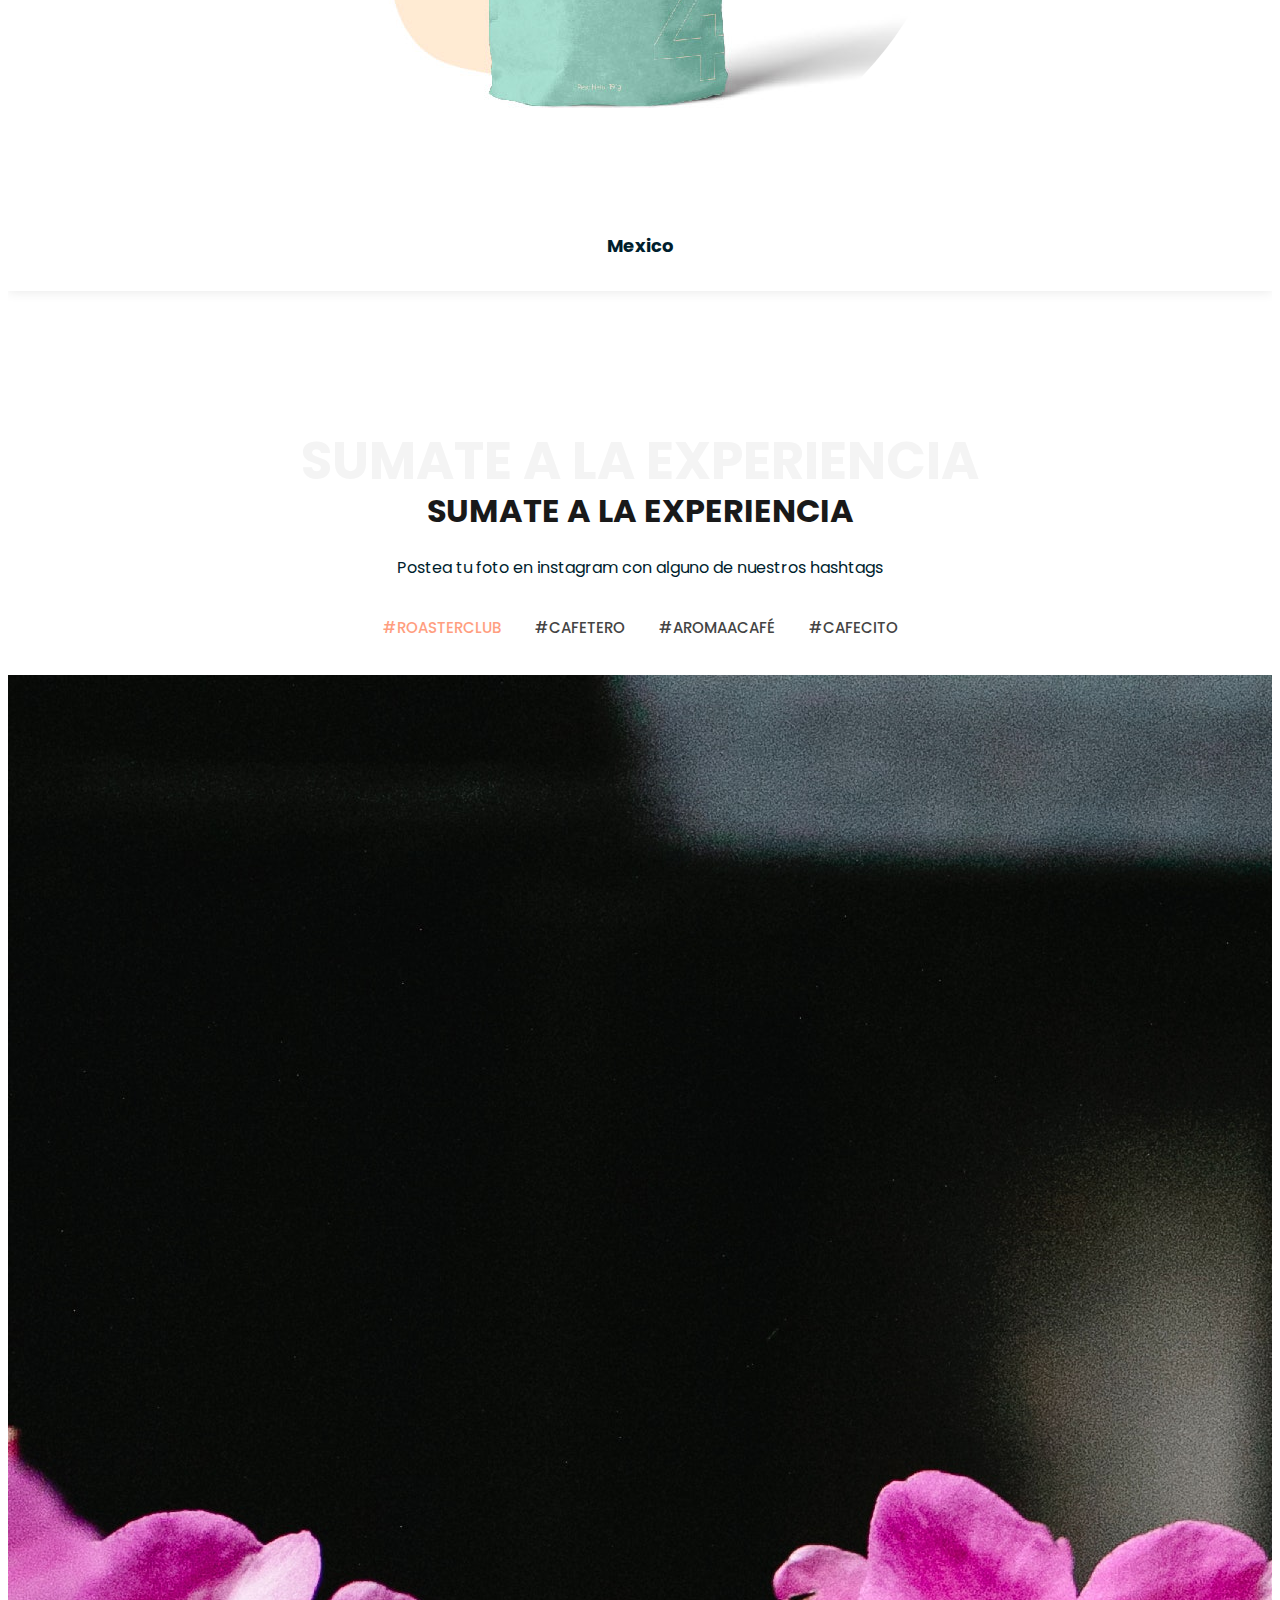
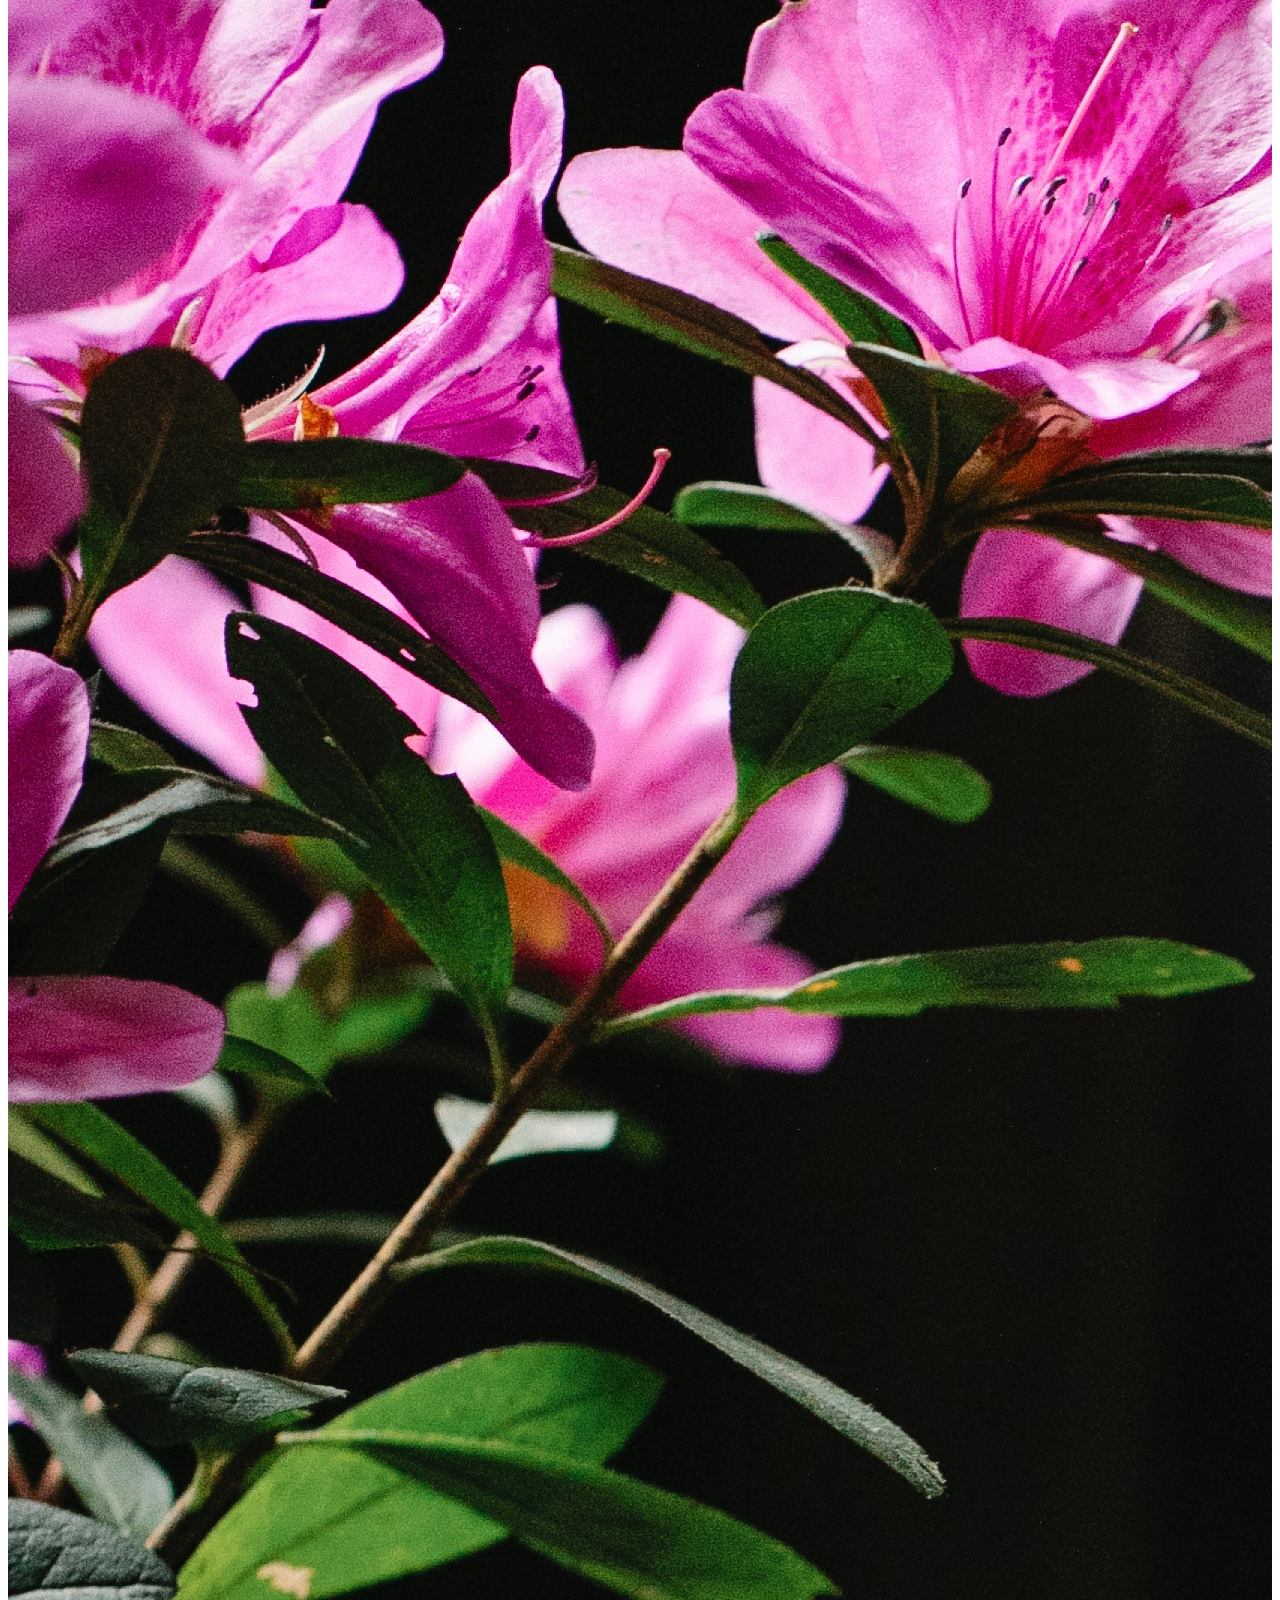
==== commit 78c318b6: "Add files via upload" ====
--- a/index.html
+++ b/index.html
@@ -287,9 +287,9 @@
       <div class="container">
 
         <div class="section-title">
-          <span>OPINIONES DE NUETROS CLIENTES</span>
-          <h2>OPINIONES DE NUETROS CLIENTES</h2>
-          <p>ya son mas de 5000 clientes que reciben su box a diario, que esperas?</p>
+          <span>VARIEDADES ELEGIDAS ANTERIORMENTE</span>
+          <h2>VARIEDADES ELEGIDAS ANTERIORMENTE</h2>
+          
         </div>
 
         <div class="row">
--- a/assets/css/style.css
+++ b/assets/css/style.css
@@ -0,0 +1,1236 @@
+/**
+* Template Name: Day - v4.7.0
+* Template URL: https://bootstrapmade.com/day-multipurpose-html-template-for-free/
+* Author: BootstrapMade.com
+* License: https://bootstrapmade.com/license/
+*/
+
+/*--------------------------------------------------------------
+# General
+--------------------------------------------------------------*/
+body {
+  font-family: "Poppins", sans-serif;
+  color: #001E2D;
+}
+
+a {
+  color: #cc1616;
+  text-decoration: none;
+}
+
+a:hover {
+  color: #F2A355;
+  text-decoration: none;
+}
+
+h1, h2, h3, h4, h5, h6 {
+  font-family: "Poppins", sans-serif;
+}
+
+/*--------------------------------------------------------------
+# Back to top button
+--------------------------------------------------------------*/
+.back-to-top {
+  position: fixed;
+  visibility: hidden;
+  opacity: 0;
+  right: 15px;
+  bottom: 15px;
+  z-index: 996;
+  background: #F2A355;
+  width: 40px;
+  height: 40px;
+  transition: all 0.4s;
+}
+.back-to-top i {
+  font-size: 28px;
+  color: #fff;
+  line-height: 0;
+}
+.back-to-top:hover {
+  background: #F2A355;
+  color: #fff;
+}
+.back-to-top.active {
+  visibility: visible;
+  opacity: 1;
+}
+
+/*--------------------------------------------------------------
+# Preloader
+--------------------------------------------------------------*/
+#preloader {
+  position: fixed;
+  top: 0;
+  left: 0;
+  right: 0;
+  bottom: 0;
+  z-index: 9999;
+  overflow: hidden;
+  background: #fff;
+}
+
+#preloader:before {
+  content: "";
+  position: fixed;
+  top: calc(50% - 30px);
+  left: calc(50% - 30px);
+  border: 6px solid #cc1616;
+  border-top-color: #efefef;
+  border-radius: 50%;
+  width: 60px;
+  height: 60px;
+  -webkit-animation: animate-preloader 1s linear infinite;
+  animation: animate-preloader 1s linear infinite;
+}
+
+@-webkit-keyframes animate-preloader {
+  0% {
+    transform: rotate(0deg);
+  }
+  100% {
+    transform: rotate(360deg);
+  }
+}
+
+@keyframes animate-preloader {
+  0% {
+    transform: rotate(0deg);
+  }
+  100% {
+    transform: rotate(360deg);
+  }
+}
+/*--------------------------------------------------------------
+# Disable aos animation delay on mobile devices
+--------------------------------------------------------------*/
+@media screen and (max-width: 768px) {
+  [data-aos-delay] {
+    transition-delay: 0 !important;
+  }
+}
+/*--------------------------------------------------------------
+# Top Bar
+--------------------------------------------------------------*/
+#topbar {
+  background: #91C9BA;
+  font-size: 15px;
+  height: 40px;
+  padding: 0;
+  color: rgba(255, 255, 255, 0.6);
+}
+#topbar .contact-info a {
+  line-height: 0;
+  color: rgba(255, 255, 255, 0.6);
+  transition: 0.3s;
+}
+#topbar .contact-info a:hover {
+  color: #fff;
+}
+#topbar .contact-info i {
+  color: #cc1616;
+  line-height: 0;
+  margin-right: 5px;
+}
+#topbar .contact-info .phone-icon {
+  margin-left: 15px;
+}
+#topbar .social-links a {
+  color: rgba(255, 255, 255, 0.6);
+  padding: 4px 12px;
+  display: inline-block;
+  line-height: 1px;
+  transition: 0.3s;
+}
+#topbar .social-links a:hover {
+  color: #fff;
+}
+
+/*--------------------------------------------------------------
+# Header
+--------------------------------------------------------------*/
+#header {
+  background: rgba(145, 201, 186, 0.95);
+  transition: all 0.5s;
+  z-index: 997;
+  height: 70px;
+}
+#header.fixed-top {
+  background: #91C9BA;
+}
+#header .logo {
+  font-size: 30px;
+  margin: 0;
+  padding: 0;
+  line-height: 1;
+  font-weight: 700;
+  letter-spacing: 2px;
+  text-transform: uppercase;
+}
+#header .logo a {
+  color: #FFEAD4;
+}
+#header .logo img {
+  max-height: 40px;
+}
+
+.scrolled-offset {
+  margin-top: 70px;
+}
+
+/*--------------------------------------------------------------
+# Navigation Menu
+--------------------------------------------------------------*/
+/**
+* Desktop Navigation 
+*/
+.navbar {
+  padding: 0;
+}
+.navbar ul {
+  margin: 0;
+  padding: 0;
+  display: flex;
+  list-style: none;
+  align-items: center;
+}
+.navbar li {
+  position: relative;
+}
+.navbar > ul > li {
+  margin-left: 5px;
+}
+.navbar a, .navbar a:focus {
+  display: flex;
+  align-items: center;
+  justify-content: space-between;
+  padding: 25px 15px 24px 15px;
+  font-size: 14px;
+  color: #fff;
+  white-space: nowrap;
+  transition: 0.3s;
+}
+.navbar a i, .navbar a:focus i {
+  font-size: 12px;
+  line-height: 0;
+  margin-left: 5px;
+}
+.navbar a:hover, .navbar .active, .navbar .active:focus, .navbar li:hover > a {
+  background: #FFEAD4;
+}
+.navbar .dropdown ul {
+  display: block;
+  position: absolute;
+  left: 0;
+  top: calc(100% + 30px);
+  margin: 0;
+  padding: 10px 0;
+  z-index: 99;
+  opacity: 0;
+  visibility: hidden;
+  background: #fff;
+  box-shadow: 0px 0px 30px rgba(127, 137, 161, 0.25);
+  transition: 0.3s;
+}
+.navbar .dropdown ul li {
+  min-width: 200px;
+}
+.navbar .dropdown ul a {
+  padding: 10px 20px;
+  color: #191919;
+}
+.navbar .dropdown ul a i {
+  font-size: 12px;
+}
+.navbar .dropdown ul a:hover, .navbar .dropdown ul .active:hover, .navbar .dropdown ul li:hover > a {
+  color: #fff;
+}
+.navbar .dropdown:hover > ul {
+  opacity: 1;
+  top: 100%;
+  visibility: visible;
+}
+.navbar .dropdown .dropdown ul {
+  top: 0;
+  left: calc(100% - 30px);
+  visibility: hidden;
+}
+.navbar .dropdown .dropdown:hover > ul {
+  opacity: 1;
+  top: 0;
+  left: 100%;
+  visibility: visible;
+}
+@media (max-width: 1366px) {
+  .navbar .dropdown .dropdown ul {
+    left: -90%;
+  }
+  .navbar .dropdown .dropdown:hover > ul {
+    left: -100%;
+  }
+}
+
+/**
+* Mobile Navigation 
+*/
+.mobile-nav-toggle {
+  color: #fff;
+  font-size: 28px;
+  cursor: pointer;
+  display: none;
+  line-height: 0;
+  transition: 0.5s;
+}
+.mobile-nav-toggle.bi-x {
+  color: #cc1616;
+}
+
+@media (max-width: 991px) {
+  .mobile-nav-toggle {
+    display: block;
+  }
+
+  .navbar ul {
+    display: none;
+  }
+}
+.navbar-mobile {
+  position: fixed;
+  overflow: hidden;
+  top: 0;
+  right: 0;
+  left: 0;
+  bottom: 0;
+  background: rgba(0, 0, 0, 0.9);
+  transition: 0.3s;
+  z-index: 999;
+}
+.navbar-mobile .mobile-nav-toggle {
+  position: absolute;
+  top: 15px;
+  right: 15px;
+}
+.navbar-mobile ul {
+  display: block;
+  position: absolute;
+  top: 55px;
+  right: 15px;
+  bottom: 15px;
+  left: 15px;
+  padding: 10px 0;
+  background-color: #fff;
+  overflow-y: auto;
+  transition: 0.3s;
+}
+.navbar-mobile a, .navbar-mobile a:focus {
+  padding: 10px 20px;
+  font-size: 15px;
+  color: #191919;
+}
+.navbar-mobile a:hover, .navbar-mobile .active, .navbar-mobile li:hover > a {
+  color: #F2A355;
+  background: none;
+}
+.navbar-mobile .getstarted, .navbar-mobile .getstarted:focus {
+  margin: 15px;
+}
+.navbar-mobile .dropdown ul {
+  position: static;
+  display: none;
+  margin: 10px 20px;
+  padding: 10px 0;
+  z-index: 99;
+  opacity: 1;
+  visibility: visible;
+  background: #fff;
+  box-shadow: 0px 0px 30px rgba(127, 137, 161, 0.25);
+}
+.navbar-mobile .dropdown ul li {
+  min-width: 200px;
+}
+.navbar-mobile .dropdown ul a {
+  padding: 10px 20px;
+}
+.navbar-mobile .dropdown ul a i {
+  font-size: 12px;
+}
+.navbar-mobile .dropdown ul a:hover, .navbar-mobile .dropdown ul .active:hover, .navbar-mobile .dropdown ul li:hover > a {
+  color: #cc1616;
+}
+.navbar-mobile .dropdown > .dropdown-active {
+  display: block;
+}
+
+/*--------------------------------------------------------------
+# Hero Section
+--------------------------------------------------------------*/
+#hero {
+  width: 100%;
+  height: calc(100vh - 110px);
+  background: url("../img/hero-bg.jpg") top center;
+  background-size: cover;
+  position: relative;
+}
+#hero:before {
+  content: "";
+  background: rgba(0, 0, 0, 0.5);
+  position: absolute;
+  bottom: 0;
+  top: 0;
+  left: 0;
+  right: 0;
+}
+#hero h1 {
+  margin: 0 0 10px 0;
+  font-size: 48px;
+  font-weight: 700;
+  line-height: 56px;
+  text-transform: uppercase;
+  color: #FFEAD4;
+}
+#hero h2 {
+  color: #FFEAD4;
+  margin-bottom: 30px;
+  font-size: 24px;
+}
+#hero .btn-get-started {
+  font-family: "Poppins", sans-serif;
+  text-transform: uppercase;
+  font-weight: 500;
+  font-size: 14px;
+  letter-spacing: 0.5px;
+  display: inline-block;
+  padding: 10px 28px;
+  transition: 0.5s;
+  border: 2px solid #F2A355;
+  color: #FFEAD4;
+}
+#hero .btn-get-started:hover {
+  background: #F2A355;
+  border-color: #F2A355;
+}
+@media (min-width: 1024px) {
+  #hero {
+    background-attachment: fixed;
+  }
+}
+@media (max-width: 768px) {
+  #hero {
+    text-align: center;
+  }
+  #hero .container {
+    padding-top: 40px;
+  }
+  #hero h1 {
+    font-size: 28px;
+    line-height: 36px;
+  }
+  #hero h2 {
+    font-size: 18px;
+    line-height: 24px;
+    margin-bottom: 30px;
+  }
+}
+
+/*--------------------------------------------------------------
+# Sections General
+--------------------------------------------------------------*/
+section {
+  padding: 60px 0;
+  overflow: hidden;
+}
+
+.section-title {
+  text-align: center;
+  padding: 30px 0;
+  position: relative;
+}
+.section-title h2 {
+  font-size: 32px;
+  font-weight: 700;
+  text-transform: uppercase;
+  margin-bottom: 20px;
+  padding-bottom: 0;
+  color: #191919;
+  position: relative;
+  z-index: 2;
+}
+.section-title span {
+  position: absolute;
+  top: 30px;
+  color: #f4f4f4;
+  left: 0;
+  right: 0;
+  z-index: 1;
+  font-weight: 700;
+  font-size: 52px;
+  text-transform: uppercase;
+  line-height: 0;
+}
+.section-title p {
+  margin-bottom: 0;
+  position: relative;
+  z-index: 2;
+}
+@media (max-width: 575px) {
+  .section-title h2 {
+    font-size: 28px;
+    margin-bottom: 15px;
+  }
+  .section-title span {
+    font-size: 38px;
+  }
+}
+
+/*--------------------------------------------------------------
+# About
+--------------------------------------------------------------*/
+.about .content h3 {
+  font-weight: 600;
+  font-size: 26px;
+}
+.about .content ul {
+  list-style: none;
+  padding: 0;
+}
+.about .content ul li {
+  padding-right: 10px;
+}
+.about .content ul i {
+  font-size: 20px;
+  padding-right: 4px;
+  color: #F2A355;
+}
+.about .content p:last-child {
+  margin-bottom: 0;
+}
+
+/*--------------------------------------------------------------
+# Why Us
+--------------------------------------------------------------*/
+.why-us {
+  padding-top: 10px;
+}
+.why-us .box {
+  padding: 50px 30px;
+ 
+  transition: all ease-in-out 0.3s;
+}
+.why-us .box span {
+  display: block;
+  font-size: 60px;
+  font-weight: 700;
+  color: #91C9BA;
+}
+.why-us .box h4 {
+  font-size: 24px;
+  font-weight: 600;
+  padding: 0;
+  margin: 20px 0;
+  color: #191919;
+}
+.why-us .box p {
+  color: #aaaaaa;
+  font-size: 15px;
+  margin: 0;
+  padding: 0;
+}
+.why-us .box:hover {
+  background: #91C9BA;
+  padding: 30px 30px 70px 30px;
+  box-shadow: 10px 15px 30px rgba(0, 0, 0, 0.18);
+}
+.why-us .box:hover span, .why-us .box:hover h4, .why-us .box:hover p {
+  color: #fff;
+}
+
+/*--------------------------------------------------------------
+# Clients
+--------------------------------------------------------------*/
+.clients {
+  background: #F2A355;
+  padding: 15px 0;
+  text-align: center;
+}
+.clients img {
+  width: 50%;
+  filter: grayscale(100);
+  transition: all 0.4s ease-in-out;
+  display: inline-block;
+  padding: 15px 0;
+}
+.clients img:hover {
+  filter: none;
+  transform: scale(1.2);
+}
+@media (max-width: 768px) {
+  .clients img {
+    width: 40%;
+  }
+}
+
+/*--------------------------------------------------------------
+# Services
+--------------------------------------------------------------*/
+.services .icon-box {
+  text-align: center;
+  padding: 80px 20px;
+  transition: all ease-in-out 0.3s;
+  box-shadow: 0px 2px 15px rgba(0, 0, 0, 0.1);
+}
+.services .icon-box .icon {
+  margin: 0 auto;
+  width: 64px;
+  height: 64px;
+  background: #cc1616;
+  transition: all 0.3s ease-out 0s;
+  display: flex;
+  align-items: center;
+  justify-content: center;
+  margin-bottom: 20px;
+  transform-style: preserve-3d;
+}
+.services .icon-box .icon i {
+  color: #fff;
+  font-size: 28px;
+}
+.services .icon-box .icon::before {
+  position: absolute;
+  content: "";
+  left: -8px;
+  top: -8px;
+  height: 100%;
+  width: 100%;
+  background: #fce5e5;
+  transition: all 0.3s ease-out 0s;
+  transform: translateZ(-1px);
+}
+.services .icon-box h4 {
+  font-weight: 700;
+  margin-bottom: 15px;
+  font-size: 24px;
+}
+.services .icon-box h4 a {
+  color: #191919;
+}
+.services .icon-box p {
+  line-height: 24px;
+  font-size: 14px;
+  margin-bottom: 0;
+}
+.services .icon-box:hover {
+  background: #cc1616;
+  border-color: #cc1616;
+  padding: 70px 20px 90px 20px;
+}
+.services .icon-box:hover .icon {
+  background: #fff;
+}
+.services .icon-box:hover .icon i {
+  color: #cc1616;
+}
+.services .icon-box:hover .icon::before {
+  background: #e82d2d;
+}
+.services .icon-box:hover h4 a, .services .icon-box:hover p {
+  color: #fff;
+}
+
+/*--------------------------------------------------------------
+# Cta
+--------------------------------------------------------------*/
+.cta {
+  background: linear-gradient(rgba(2, 2, 2, 0.5), rgba(0, 0, 0, 0.5)), url("../img/cta-bg.jpg") fixed center center;
+  background-size: cover;
+  padding: 120px 0;
+}
+.cta h3 {
+  color: #FFEAD4;
+  font-size: 40px;
+  font-weight: 700;
+}
+.cta p {
+  color: #FFEAD4;
+}
+.cta .cta-btn {
+  font-family: "Poppins", sans-serif;
+  text-transform: uppercase;
+  font-weight: 500;
+  font-size: 14px;
+  letter-spacing: 1px;
+  display: inline-block;
+  padding: 10px 28px;
+  transition: 0.5s;
+  margin-top: 10px;
+  border: 2px solid #fff;
+  color: #fff;
+}
+.cta .cta-btn:hover {
+  background: #cc1616;
+  border: 2px solid #cc1616;
+}
+
+/*--------------------------------------------------------------
+# Portfolio
+--------------------------------------------------------------*/
+.portfolio #portfolio-flters {
+  padding: 0;
+  margin: 0 auto 25px auto;
+  list-style: none;
+  text-align: center;
+  border-radius: 50px;
+}
+.portfolio #portfolio-flters li {
+  cursor: pointer;
+  display: inline-block;
+  padding: 10px 15px;
+  font-size: 15px;
+  font-weight: 500;
+  line-height: 1;
+  text-transform: uppercase;
+  color: #444444;
+  margin-bottom: 5px;
+  transition: all 0.3s ease-in-out;
+  font-family: "Poppins", sans-serif;
+}
+.portfolio #portfolio-flters li:hover, .portfolio #portfolio-flters li.filter-active {
+  color: #FF9E80;
+}
+.portfolio #portfolio-flters li:last-child {
+  margin-right: 0;
+}
+.portfolio .portfolio-item {
+  margin-bottom: 30px;
+}
+.portfolio .portfolio-item .portfolio-info {
+  opacity: 0;
+  position: absolute;
+  left: 30px;
+  right: 30px;
+  bottom: 0;
+  z-index: 3;
+  transition: all ease-in-out 0.3s;
+  background: rgba(145, 201, 186, 0.9);
+  padding: 15px;
+}
+.portfolio .portfolio-item .portfolio-info h4 {
+  font-size: 18px;
+  color: #fff;
+  font-weight: 600;
+  color: #FFEAD4;
+}
+.portfolio .portfolio-item .portfolio-info p {
+  color: #FFEAD4;
+  font-size: 14px;
+  margin-bottom: 0;
+}
+.portfolio .portfolio-item .portfolio-info .preview-link, .portfolio .portfolio-item .portfolio-info .details-link {
+  position: absolute;
+  right: 40px;
+  font-size: 24px;
+  top: calc(50% - 18px);
+  color: #FFEAD4;
+}
+.portfolio .portfolio-item .portfolio-info .preview-link:hover, .portfolio .portfolio-item .portfolio-info .details-link:hover {
+  color: #cc1616;
+}
+.portfolio .portfolio-item .portfolio-info .details-link {
+  right: 10px;
+}
+.portfolio .portfolio-item .portfolio-links {
+  opacity: 0;
+  left: 0;
+  right: 0;
+  text-align: center;
+  z-index: 3;
+  position: absolute;
+  transition: all ease-in-out 0.3s;
+}
+.portfolio .portfolio-item .portfolio-links a {
+  color: #fff;
+  margin: 0 2px;
+  font-size: 28px;
+  display: inline-block;
+  transition: 0.3s;
+}
+.portfolio .portfolio-item .portfolio-links a:hover {
+  color: #e82d2d;
+}
+.portfolio .portfolio-item:hover .portfolio-info {
+  opacity: 1;
+  bottom: 20px;
+}
+
+/*--------------------------------------------------------------
+# Portfolio Details
+--------------------------------------------------------------*/
+.portfolio-details {
+  padding-top: 40px;
+}
+.portfolio-details .portfolio-details-slider img {
+  width: 100%;
+}
+.portfolio-details .portfolio-details-slider .swiper-pagination {
+  margin-top: 20px;
+  position: relative;
+}
+.portfolio-details .portfolio-details-slider .swiper-pagination .swiper-pagination-bullet {
+  width: 12px;
+  height: 12px;
+  background-color: #fff;
+  opacity: 1;
+  border: 1px solid #cc1616;
+}
+.portfolio-details .portfolio-details-slider .swiper-pagination .swiper-pagination-bullet-active {
+  background-color: #cc1616;
+}
+.portfolio-details .portfolio-info {
+  padding: 30px;
+  box-shadow: 0px 0 30px rgba(25, 25, 25, 0.08);
+}
+.portfolio-details .portfolio-info h3 {
+  font-size: 22px;
+  font-weight: 700;
+  margin-bottom: 20px;
+  padding-bottom: 20px;
+  border-bottom: 1px solid #eee;
+}
+.portfolio-details .portfolio-info ul {
+  list-style: none;
+  padding: 0;
+  font-size: 15px;
+}
+.portfolio-details .portfolio-info ul li + li {
+  margin-top: 10px;
+}
+.portfolio-details .portfolio-description {
+  padding-top: 30px;
+}
+.portfolio-details .portfolio-description h2 {
+  font-size: 26px;
+  font-weight: 700;
+  margin-bottom: 20px;
+}
+.portfolio-details .portfolio-description p {
+  padding: 0;
+}
+
+/*--------------------------------------------------------------
+# Pricing
+--------------------------------------------------------------*/
+.pricing .box {
+  padding: 20px;
+  background: #f9f9f9;
+  text-align: center;
+  border-radius: 8px;
+  position: relative;
+  overflow: hidden;
+}
+.pricing .box h3 {
+  font-weight: 400;
+  padding: 15px;
+  font-size: 18px;
+  text-transform: uppercase;
+  font-weight: 800;
+  color: #191919;
+}
+.pricing .box h4 {
+  font-size: 42px;
+  color: #F2A355;
+  font-weight: 500;
+  font-family: "Poppins", sans-serif;
+  margin-bottom: 20px;
+}
+.pricing .box h4 sup {
+  font-size: 20px;
+  top: -15px;
+  left: -3px;
+}
+.pricing .box h4 span {
+  color: #bababa;
+  font-size: 16px;
+  font-weight: 300;
+}
+.pricing .box ul {
+  padding: 0;
+  list-style: none;
+  color: #191919;
+  text-align: center;
+  line-height: 20px;
+  font-size: 14px;
+}
+.pricing .box ul li {
+  padding-bottom: 16px;
+}
+.pricing .box ul i {
+  color: #cc1616;
+  font-size: 18px;
+  padding-right: 4px;
+}
+.pricing .box ul .na {
+  color: #ccc;
+  text-decoration: line-through;
+}
+.pricing .box .btn-wrap {
+  padding: 15px;
+  text-align: center;
+}
+.pricing .box .btn-buy {
+  background: #F2A355;
+  display: inline-block;
+  padding: 10px 40px;
+  color: #fff;
+  transition: none;
+  font-size: 14px;
+  font-weight: 400;
+  font-family: "Poppins", sans-serif;
+  font-weight: 600;
+  transition: 0.3s;
+}
+.pricing .box .btn-buy:hover {
+  background: #F2A355;
+}
+.pricing .featured {
+  background: #F2A355;
+  box-shadow: none;
+  color: #fff;
+}
+.pricing .featured h3, .pricing .featured h4, .pricing .featured ul, .pricing .featured ul li, .pricing .featured ul .na {
+  color: #fff;
+}
+.pricing .featured h4 span {
+  color: rgba(255, 255, 255, 0.58);
+}
+.pricing .featured .btn-wrap {
+  padding: 15px;
+  text-align: center;
+}
+.pricing .featured .btn-buy {
+  background: rgba(255, 255, 255, 0.2);
+}
+.pricing .featured .btn-buy:hover {
+  background: #fff;
+  color: #cc1616;
+}
+
+/*--------------------------------------------------------------
+# Team
+--------------------------------------------------------------*/
+.team .member {
+  text-align: center;
+  margin-bottom: 20px;
+  box-shadow: 0px 0px 12px 0px rgba(0, 0, 0, 0.1);
+  padding: 30px 20px;
+  background: #fff;
+}
+.team .member img {
+  max-width: 60%;
+  border-radius: 50%;
+  margin: 0 0 30px 0;
+}
+.team .member h4 {
+  font-weight: 700;
+  margin-bottom: 2px;
+  font-size: 18px;
+}
+.team .member span {
+  font-style: italic;
+  display: block;
+  font-size: 13px;
+}
+.team .member p {
+  padding-top: 10px;
+  font-size: 14px;
+  font-style: italic;
+  color: #aaaaaa;
+}
+.team .member .social {
+  margin-top: 15px;
+}
+.team .member .social a {
+  color: #919191;
+  transition: 0.3s;
+}
+.team .member .social a:hover {
+  color: #cc1616;
+}
+.team .member .social i {
+  font-size: 18px;
+  margin: 0 2px;
+}
+
+/*--------------------------------------------------------------
+# Contact
+--------------------------------------------------------------*/
+.contact .info-box {
+  color: #001E2D;
+  text-align: center;
+  box-shadow: 0 0 30px rgba(214, 215, 216, 0.6);
+  padding: 20px 0 30px 0;
+}
+.contact .info-box i {
+  font-size: 32px;
+  color: #FF9E80;
+  
+}
+.contact .info-box h3 {
+  font-size: 20px;
+  color: #001E2D;
+  font-weight: 700;
+  margin: 10px 0;
+}
+.contact .info-box p {
+  padding: 0;
+  line-height: 24px;
+  font-size: 14px;
+  margin-bottom: 0;
+}
+.contact .php-email-form {
+  box-shadow: 0 0 30px rgba(255, 158, 128, 0.6);
+  padding: 30px;
+}
+.contact .php-email-form .error-message {
+  display: none;
+  color: #fff;
+  background: #FF9E80;
+  text-align: left;
+  padding: 15px;
+  font-weight: 600;
+}
+.contact .php-email-form .error-message br + br {
+  margin-top: 25px;
+}
+.contact .php-email-form .sent-message {
+  display: none;
+  color: #fff;
+  background: #18d26e;
+  text-align: center;
+  padding: 15px;
+  font-weight: 600;
+}
+.contact .php-email-form .loading {
+  display: none;
+  background: #fff;
+  text-align: center;
+  padding: 15px;
+}
+.contact .php-email-form .loading:before {
+  content: "";
+  display: inline-block;
+  border-radius: 50%;
+  width: 24px;
+  height: 24px;
+  margin: 0 10px -6px 0;
+  border: 3px solid #18d26e;
+  border-top-color: #eee;
+  -webkit-animation: animate-loading 1s linear infinite;
+  animation: animate-loading 1s linear infinite;
+}
+.contact .php-email-form input, .contact .php-email-form textarea {
+  border-radius: 0;
+  box-shadow: none;
+  font-size: 14px;
+}
+.contact .php-email-form input::focus, .contact .php-email-form textarea::focus {
+  background-color: #F2A355;
+}
+.contact .php-email-form input {
+  padding: 10px 15px;
+}
+.contact .php-email-form textarea {
+  padding: 12px 15px;
+}
+.contact .php-email-form button[type=submit] {
+  background: #F2A355;
+  border: 0;
+  padding: 10px 24px;
+  color: #fff;
+  transition: 0.4s;
+}
+.contact .php-email-form button[type=submit]:hover {
+  background: #F2A355;
+}
+@-webkit-keyframes animate-loading {
+  0% {
+    transform: rotate(0deg);
+  }
+  100% {
+    transform: rotate(360deg);
+  }
+}
+@keyframes animate-loading {
+  0% {
+    transform: rotate(0deg);
+  }
+  100% {
+    transform: rotate(360deg);
+  }
+}
+
+/*--------------------------------------------------------------
+# Breadcrumbs
+--------------------------------------------------------------*/
+.breadcrumbs {
+  padding: 15px 0;
+  background: #efefef;
+}
+.breadcrumbs h2 {
+  font-size: 26px;
+  font-weight: 600;
+}
+.breadcrumbs ol {
+  display: flex;
+  flex-wrap: wrap;
+  list-style: none;
+  padding: 0 0 10px 0;
+  margin: 0;
+  font-size: 14px;
+}
+.breadcrumbs ol li + li {
+  padding-left: 10px;
+}
+.breadcrumbs ol li + li::before {
+  display: inline-block;
+  padding-right: 10px;
+  color: #333333;
+  content: "/";
+}
+
+/*--------------------------------------------------------------
+# Footer
+--------------------------------------------------------------*/
+#footer {
+  background: #91C9BA;
+  padding: 0 0 30px 0;
+  color: #fff;
+  font-size: 14px;
+}
+#footer .footer-top {
+  padding: 60px 0 30px 0;
+}
+#footer .footer-top .footer-info {
+  margin-bottom: 15px;
+  background: #F2A355;
+  color: #FFEAD4;
+  border-top: 4px solid #F2A355;
+  text-align: center;
+  padding: 30px 20px;
+}
+#footer .footer-top .footer-info h3 {
+  font-size: 36px;
+  margin: 0 0 20px 0;
+  padding: 2px 0 2px 0;
+  line-height: 1;
+  font-weight: 700;
+}
+#footer .footer-top .footer-info p {
+  font-size: 14px;
+  line-height: 24px;
+  margin-bottom: 0;
+  font-family: "Raleway", sans-serif;
+}
+#footer .footer-top .social-links a {
+  font-size: 18px;
+  display: inline-block;
+  background: #262626;
+  color: #FFEAD4;
+  line-height: 1;
+  padding: 8px 0;
+  margin-right: 4px;
+  border-radius: 50%;
+  text-align: center;
+  width: 36px;
+  height: 36px;
+  transition: 0.3s;
+}
+#footer .footer-top .social-links a:hover {
+  background: #cc1616;
+  color: #FFEAD4;
+  text-decoration: none;
+}
+#footer .footer-top h4 {
+  font-size: 16px;
+  font-weight: 600;
+  color: #001E2D;
+  position: relative;
+  padding-bottom: 12px;
+}
+#footer .footer-top .footer-links {
+  margin-bottom: 30px;
+}
+#footer .footer-top .footer-links ul {
+  list-style: none;
+  padding: 0;
+  margin: 0;
+}
+#footer .footer-top .footer-links ul i {
+  padding-right: 2px;
+  color: #ed5b5b;
+  font-size: 18px;
+  line-height: 1;
+}
+#footer .footer-top .footer-links ul li {
+  padding: 10px 0;
+  display: flex;
+  align-items: center;
+}
+#footer .footer-top .footer-links ul li:first-child {
+  padding-top: 0;
+}
+#footer .footer-top .footer-links ul a {
+  color: #001E2D;
+  transition: 0.3s;
+  display: inline-block;
+  line-height: 1;
+}
+#footer .footer-top .footer-links ul a:hover {
+  color: #eb4444;
+}
+#footer .footer-top .footer-newsletter form {
+  margin-top: 30px;
+  background: #fff;
+  padding: 6px 10px;
+  position: relative;
+  border-radius: 4;
+}
+#footer .footer-top .footer-newsletter form input[type=email] {
+  border: 0;
+  padding: 4px;
+  width: calc(100% - 110px);
+}
+#footer .footer-top .footer-newsletter form input[type=submit] {
+  position: absolute;
+  top: 0;
+  right: 0;
+  bottom: 0;
+  border: 0;
+  background: none;
+  font-size: 16px;
+  padding: 0 20px;
+  background: #F2A355;
+  color: #FFEAD4;
+  transition: 0.3s;
+  border-radius: 4;
+}
+#footer .footer-top .footer-newsletter form input[type=submit]:hover {
+  background: #FF9E80;
+}
+#footer .copyright {
+  border-top: 1px solid #262626;
+  text-align: center;
+  padding-top: 30px;
+}
+#footer .credits {
+  padding-top: 5px;
+  text-align: center;
+  font-size: 13px;
+  color: #FFEAD4;
+}
+#footer .credits a {
+  color: #e82d2d;
+}
+@media (max-width: 575px) {
+  #footer .footer-top .footer-info {
+    margin: -20px 0 30px 0;
+  }
+}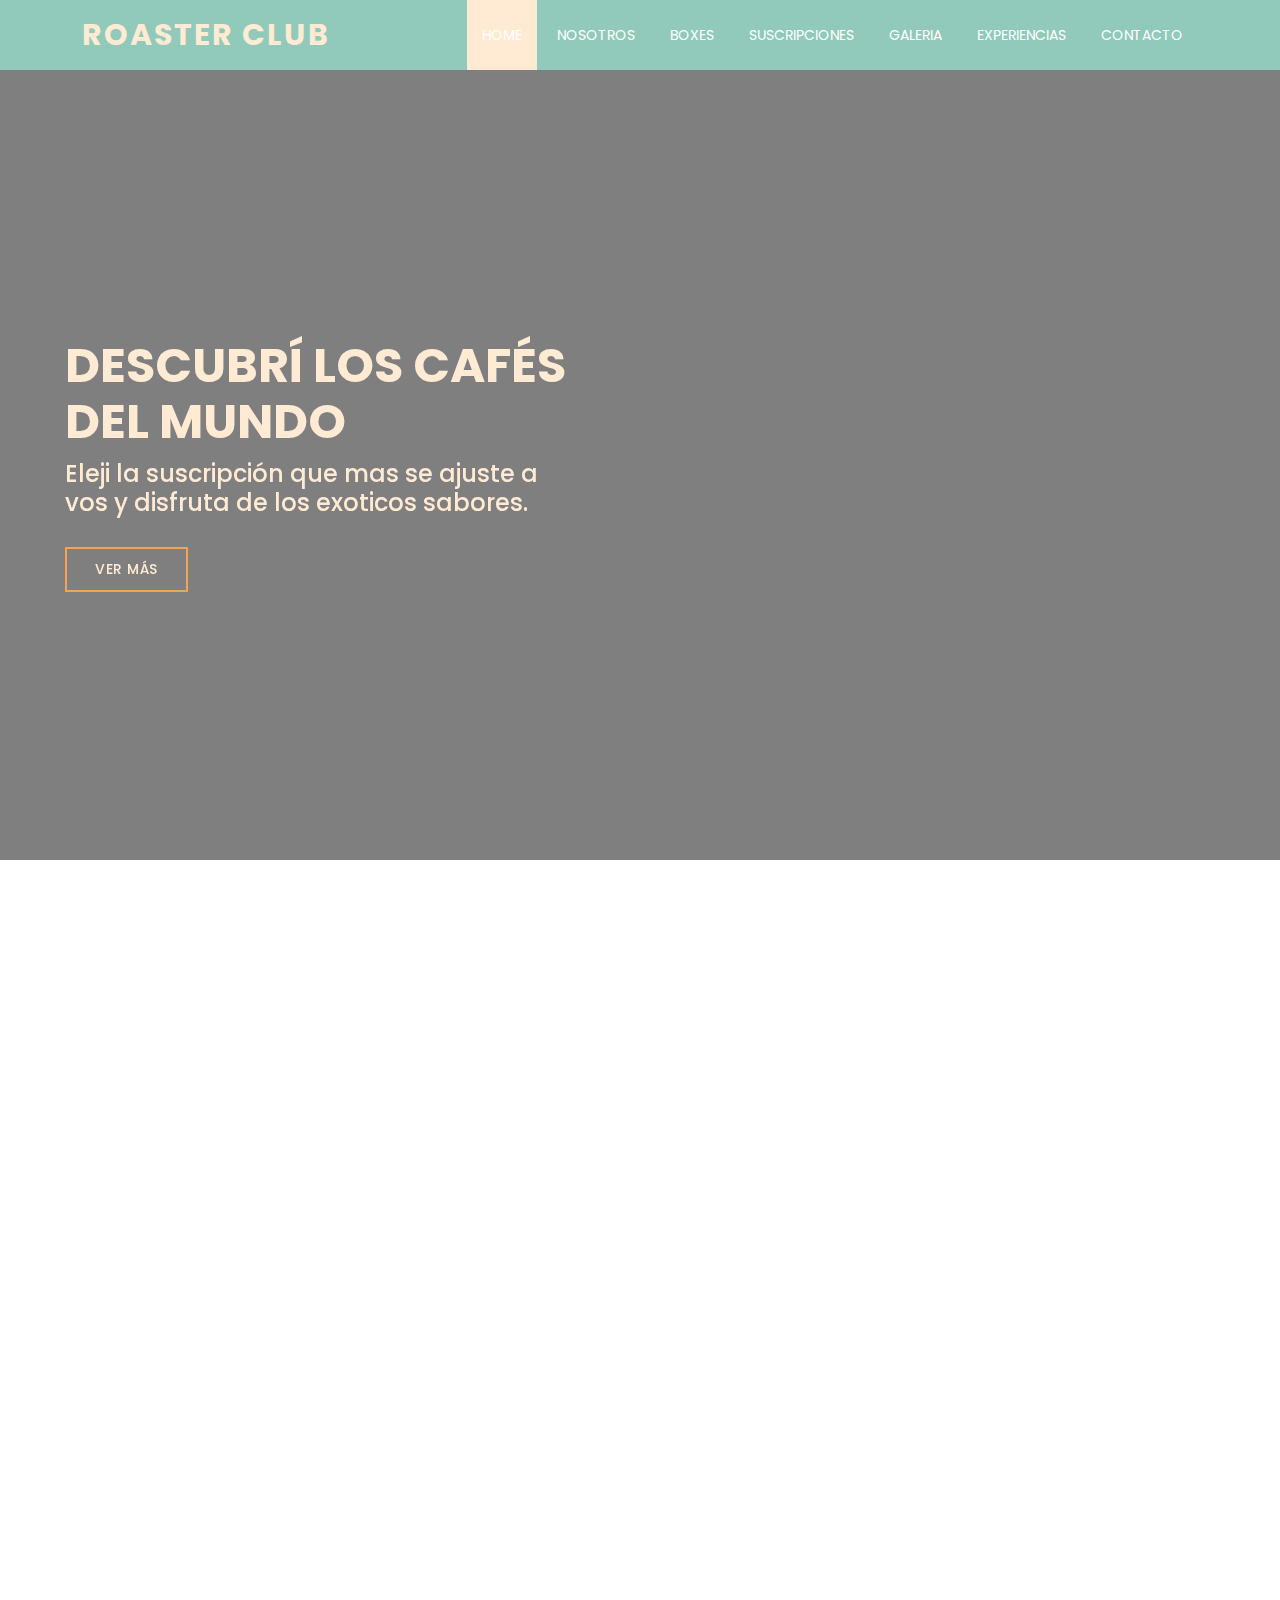
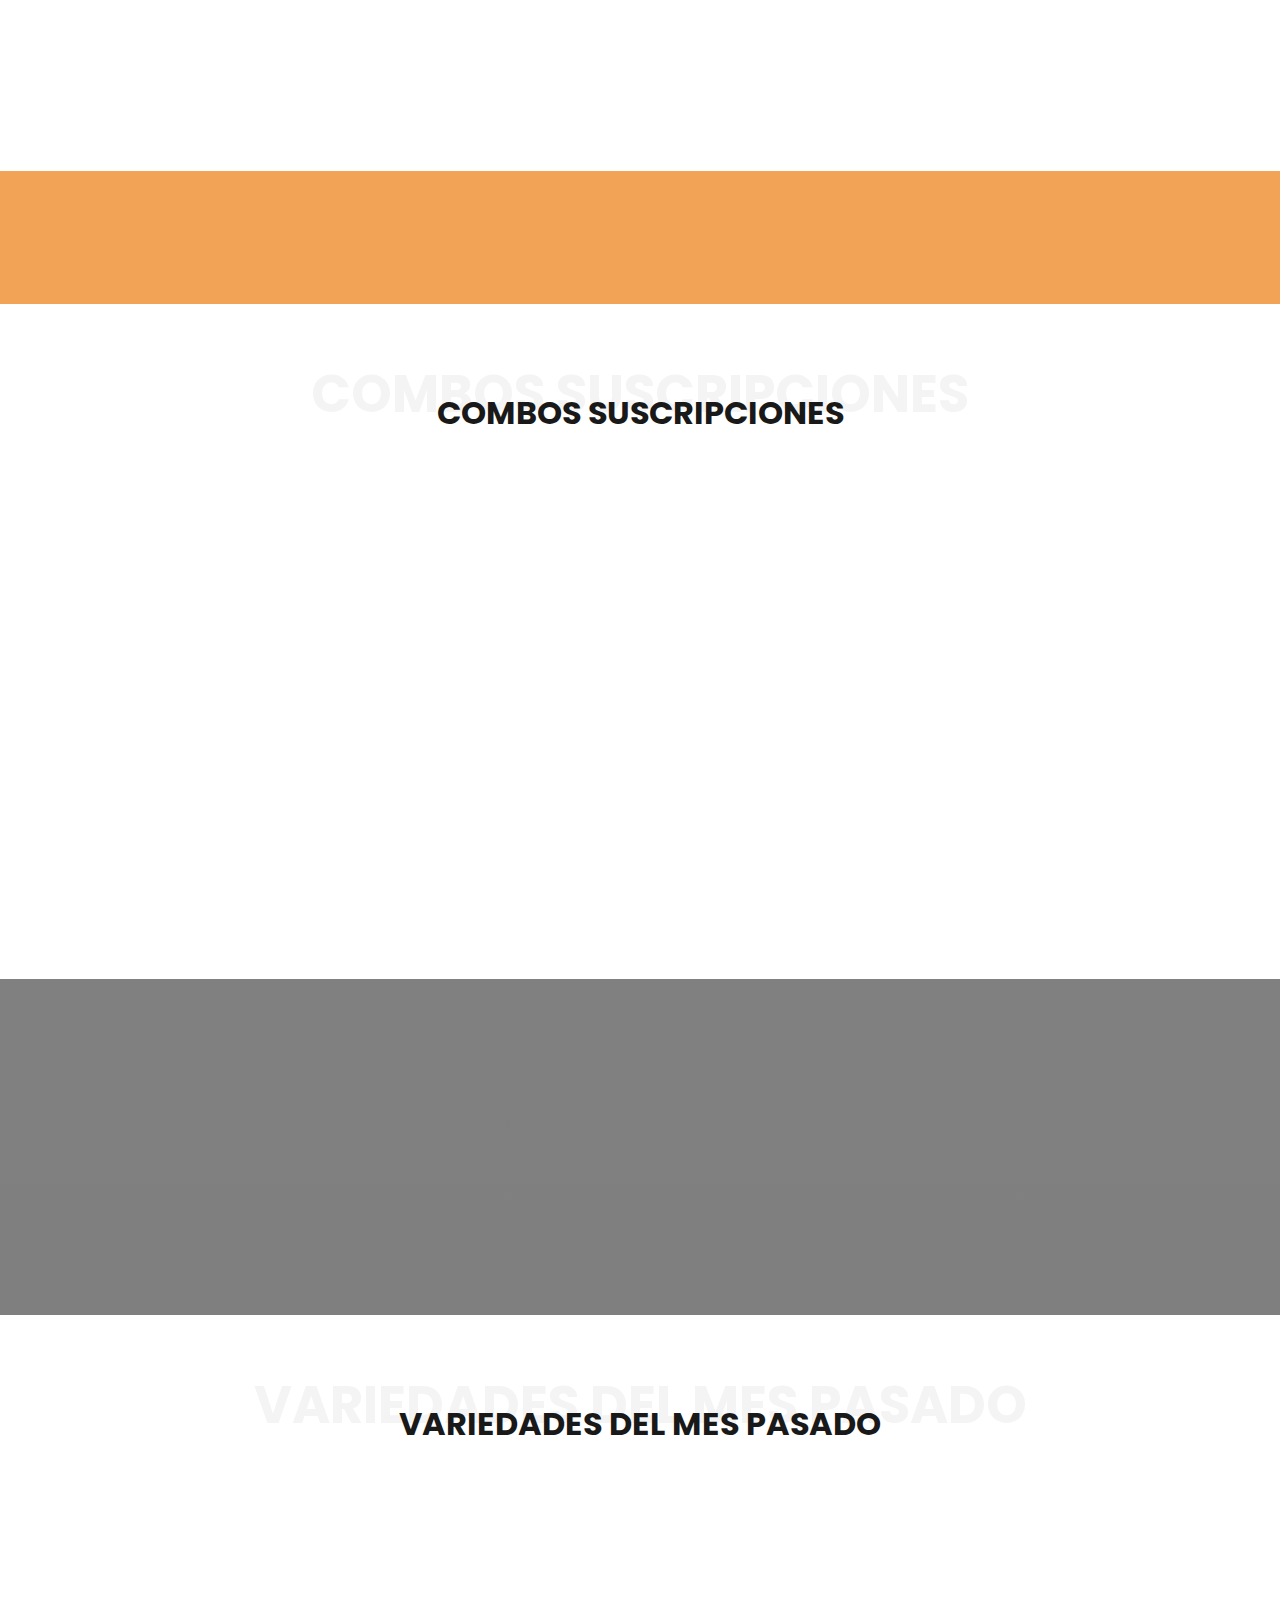
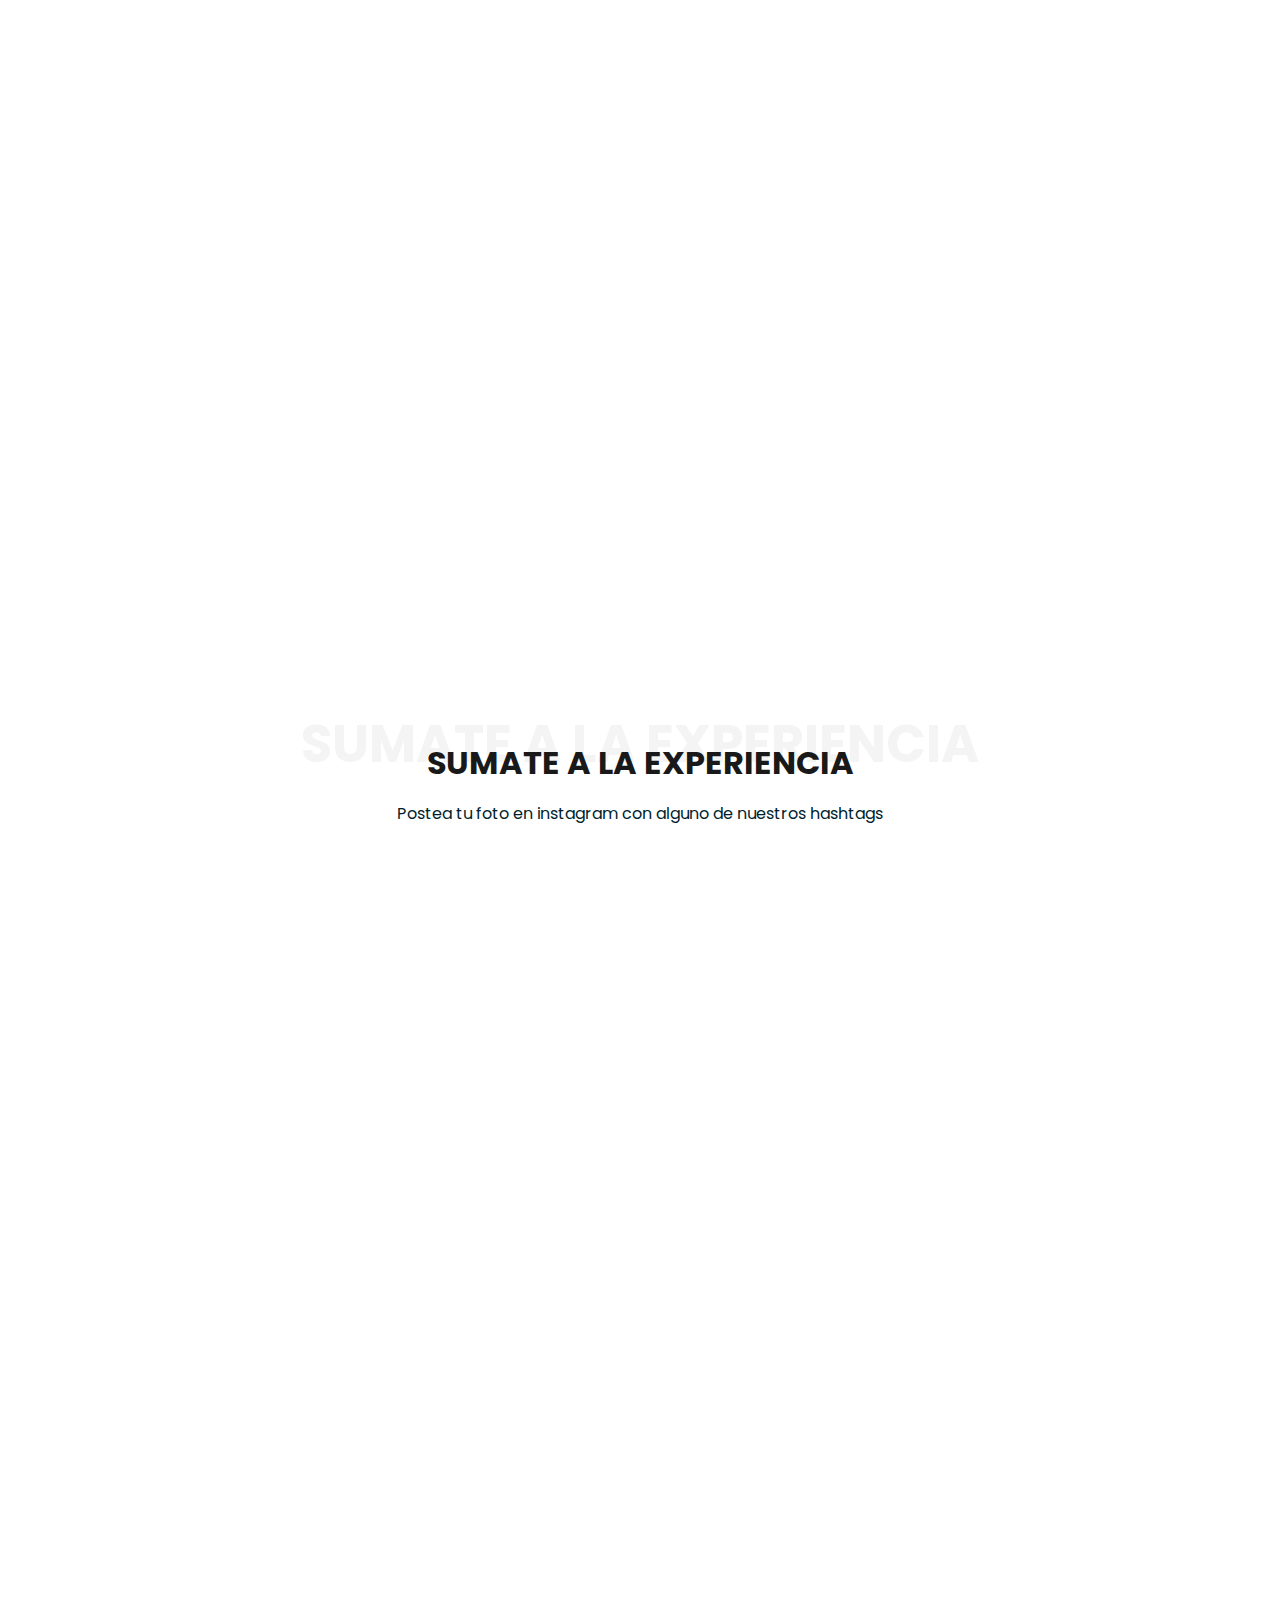
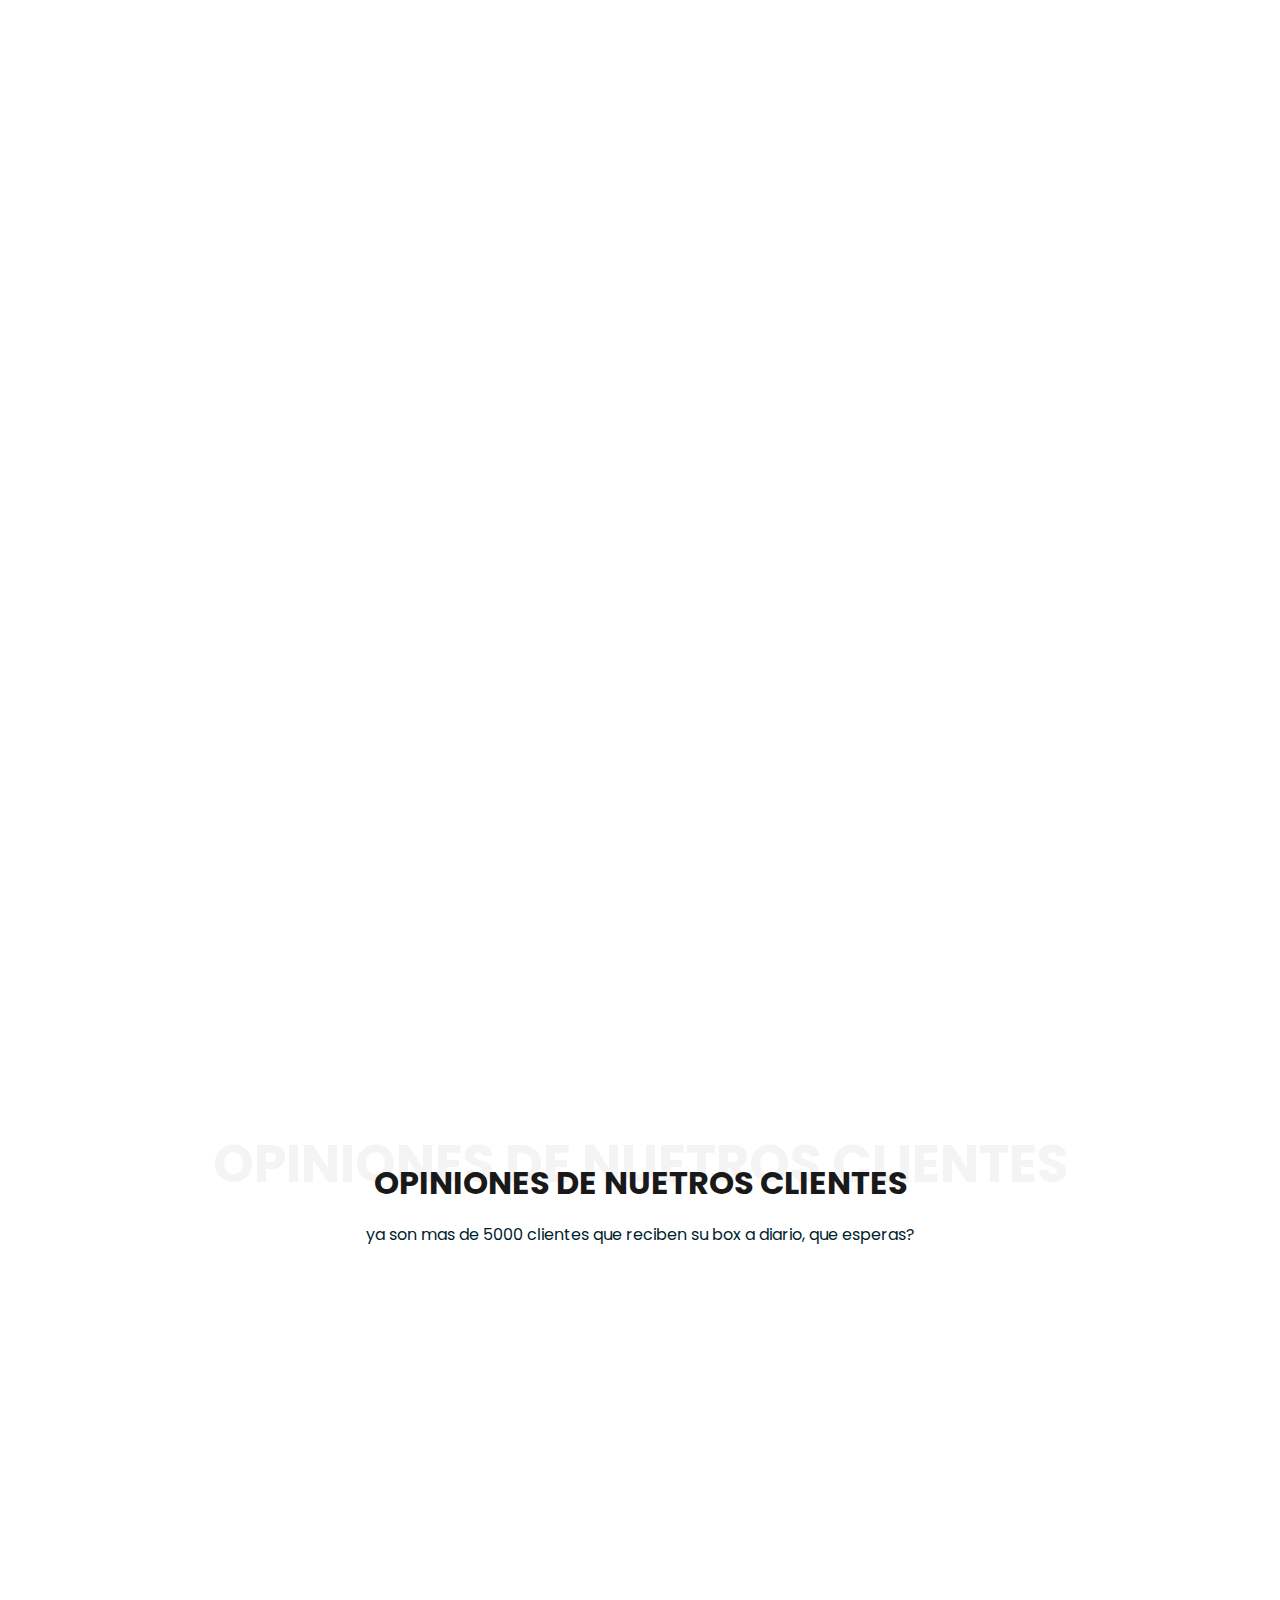
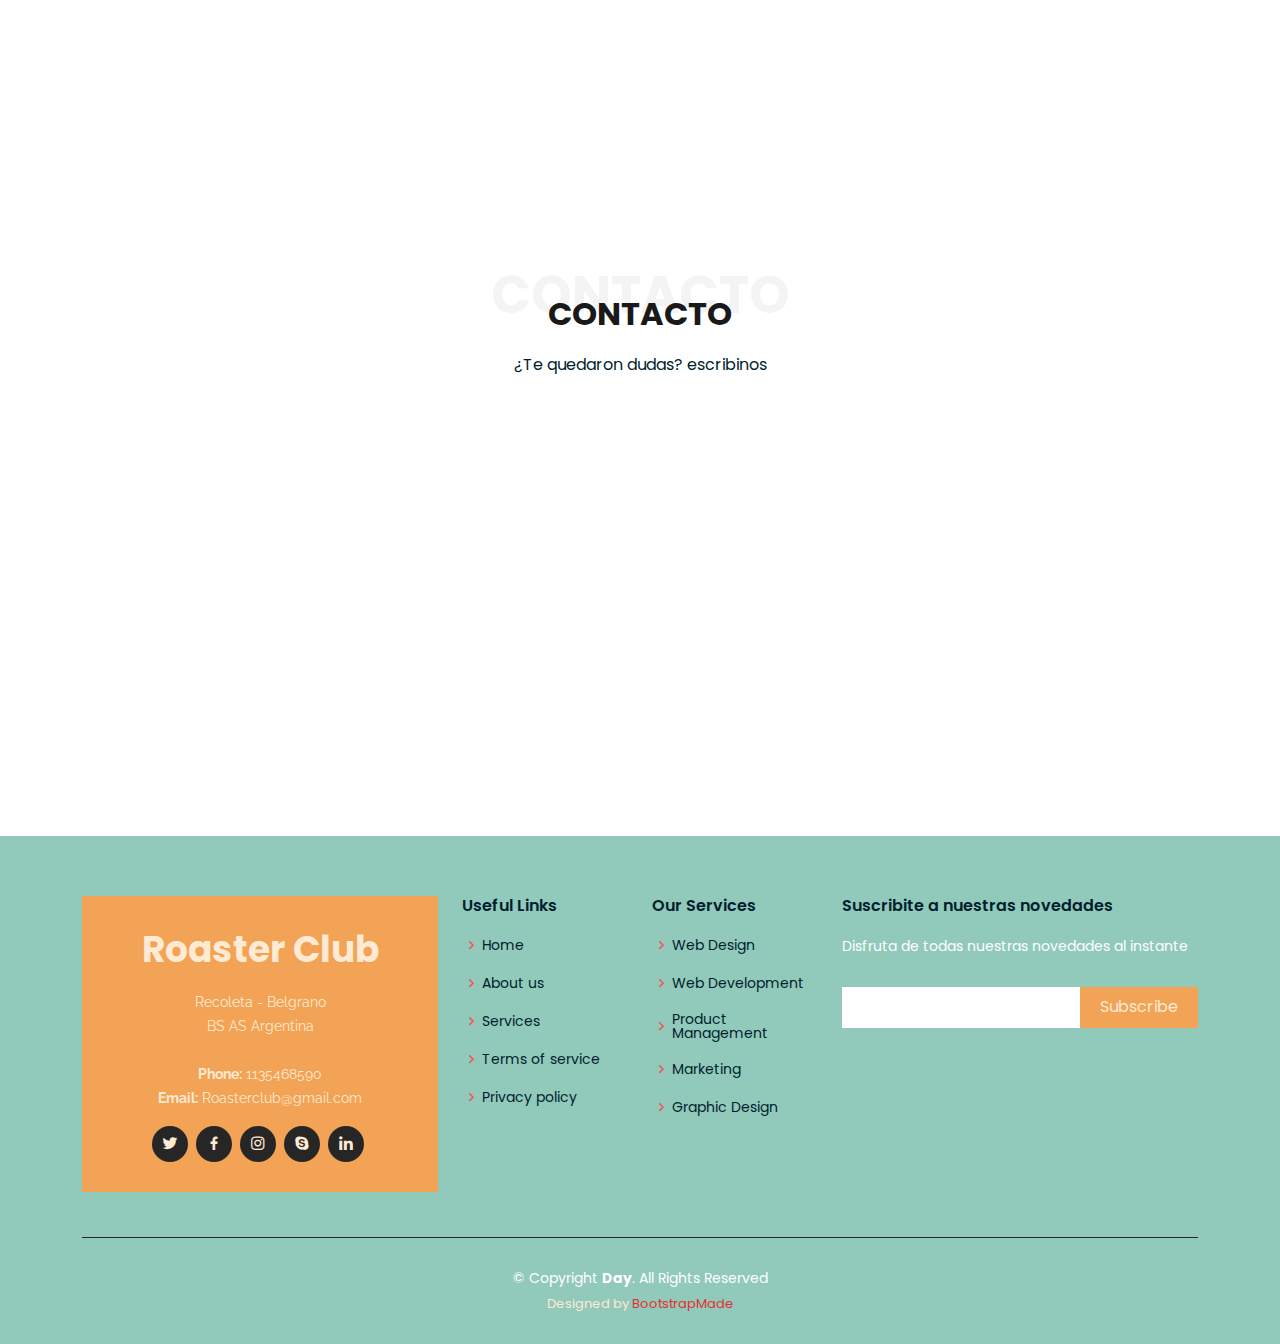
==== commit 0c1ce6fb: "Add files via upload" ====
--- a/index.html
+++ b/index.html
@@ -52,8 +52,8 @@
           <li><a class="nav-link scrollto active" href="#hero">HOME</a></li>
           <li><a class="nav-link scrollto" href="#about">NOSOTROS</a></li>
           <li><a class="nav-link scrollto" href="#services">BOXES</a></li>
-          <li><a class="nav-link scrollto " href="#portfolio">GALERIA</a></li>
-          <li><a class="nav-link scrollto" href="#pricing">SUSCRIPCIONES</a></li>
+          <li><a class="nav-link scrollto " href="#pricing">SUSCRIPCIONES</a></li>
+          <li><a class="nav-link scrollto" href="#portfolio">GALERIA</a></li>
           <li><a class="nav-link scrollto" href="#team">EXPERIENCIAS</a></li>
          
           <li><a class="nav-link scrollto" href="#contact">CONTACTO</a></li>
@@ -147,27 +147,23 @@
 
         <div class="row d-flex align-items-center">
 
-          <div class="col-lg-2 col-md-4 col-6">
+          <div class="col-lg-3 col-md-5 col-7">
             <img src="assets/img/clients/client-1.png" class="img-fluid" alt="">
           </div>
 
-          <div class="col-lg-2 col-md-4 col-6">
+          <div class="col-lg-3 col-md-5 col-7">
             <img src="assets/img/clients/client-2.png" class="img-fluid" alt="">
           </div>
 
-          <div class="col-lg-2 col-md-4 col-6">
-            <img src="assets/img/clients/client-3.png" class="img-fluid" alt="">
-          </div>
-
-          <div class="col-lg-2 col-md-4 col-6">
+          
+
+          <div class="col-lg-3 col-md-5 col-7">
             <img src="assets/img/clients/client-4.png" class="img-fluid" alt="">
           </div>
 
-          <div class="col-lg-2 col-md-4 col-6">
-            <img src="assets/img/clients/client-5.png" class="img-fluid" alt="">
-          </div>
-
-          <div class="col-lg-2 col-md-4 col-6">
+          
+
+          <div class="col-lg-3 col-md-5 col-7">
             <img src="assets/img/clients/client-6.png" class="img-fluid" alt="">
           </div>
 
@@ -175,32 +171,7 @@
 
       </div>
     </section><!-- End Clients Section -->
-<!-- ======= About Section ======= -->
-<section id="about" class="about">
-  <div class="container">
-
-    <div class="row">
-      <div class="col-lg-6 order-1 order-lg-1" data-aos="fade-left">
-        <img src="assets/img/cajita.jpg" class="img-fluid" alt="">
-      </div>
-      <div class="col-lg-6 pt-4 pt-lg-0 order-2 order-lg-2 content" data-aos="fade-right">
-        <h3>Que contiene nuestras box</h3>
-        <p class="fst-italic">
-          Vas a poder encontrar todo lo necesario para poder armar tu café perfecto.
-        </p>
-        <ul>
-          <i class="bi bi-check-circle"></i> 4 packs de diferentes cafés. </li>
-          <li><i class="bi bi-check-circle"></i> 1 pack de Granos de Café bañados en Chocolate Semiamargo. </li>
-          <li><i class="bi bi-check-circle"></i> 4 señaladores de las variedades de café y su origen.</li>
-        </ul>
-        <p>
-          Los productos vas a poder elegir el tipo de grano o indicanconos cual es tu cafetera te seleccionaremos la mejor opción.
-        </p>
-      </div>
-    </div>
-
-  </div>
-</section><!-- End About Section -->
+
     
 
     <!-- ======= Pricing Section ======= -->
@@ -282,18 +253,18 @@
 
       </div>
     </section><!-- End Cta Section -->
-    <!-- ======= Team Section ======= -->
-    <section id="team" class="team">
+    <!-- ======= variedades Section ======= -->
+    <section id="Vari" class="Vari">
       <div class="container">
 
         <div class="section-title">
-          <span>VARIEDADES ELEGIDAS ANTERIORMENTE</span>
-          <h2>VARIEDADES ELEGIDAS ANTERIORMENTE</h2>
-          
+          <span>VARIEDADES DEL MES PASADO</span>
+          <h2>VARIEDADES DEL  MES PASADO</h2>
+         
         </div>
 
         <div class="row">
-          <div class="col-lg-4 col-md-6 d-flex align-items-stretch" data-aos="zoom-in">
+          <div class="col-lg-3 col-md-7 d-flex align-items-stretch" data-aos="zoom-in">
             <div class="member">
               <img src="assets/img/guate-01.jpg" alt="">
               <h4>Guatemala</h4>
@@ -303,7 +274,7 @@
             </div>
           </div>
 
-          <div class="col-lg-4 col-md-6 d-flex align-items-stretch" data-aos="zoom-in">
+          <div class="col-lg-3 col-md-7 d-flex align-items-stretch" data-aos="zoom-in">
             <div class="member">
               <img src="assets/img/nica-01.jpg" alt="">
               <h4>Nicaragua</h4>
@@ -313,10 +284,19 @@
             </div>
           </div>
 
-          <div class="col-lg-4 col-md-6 d-flex align-items-stretch" data-aos="zoom-in">
+          <div class="col-lg-3 col-md-7 d-flex align-items-stretch" data-aos="zoom-in">
             <div class="member">
               <img src="assets/img/mex-01.jpg" alt="">
               <h4>Mexico</h4>
+              
+              
+              
+            </div>
+          </div>
+          <div class="col-lg-3 col-md-7 d-flex align-items-stretch" data-aos="zoom-in">
+            <div class="member">
+              <img src="assets/img/ecua-01.jpg" alt="">
+              <h4>Ecuador</h4>
               
               
               
@@ -552,30 +532,11 @@
           <p>¿Te quedaron dudas? escribinos</p>
         </div>
 
-        <div class="row" data-aos="fade-up">
-          <div class="col-lg-6">
-            <div class="info-box mb-4">
-              <img src="assets/img/icono-1.png" class="img-fluid" alt="" width="7%" height="7%">
-              <h3>Ubicación</h3>
-              <p>Recoleta Parana 849 - Belgrano Arcos 1325</p>
-            </div>
-          </div>
-
-          <div class="col-lg-3 col-md-6">
-            <div class="info-box  mb-4">
-              <i class="bx bx-envelope"></i>
-              <h3>Mail</h3>
-              <p>Roasterclub@gmail.com</p>
-            </div>
-          </div>
-
-          <div class="col-lg-3 col-md-6">
-            <div class="info-box  mb-4">
-              <i class="bx bx-phone-call"></i>
-              <h3>Llamanos</h3>
-              <p>01154648579</p>
-            </div>
-          </div>
+        
+
+        
+
+         
 
         </div>
 
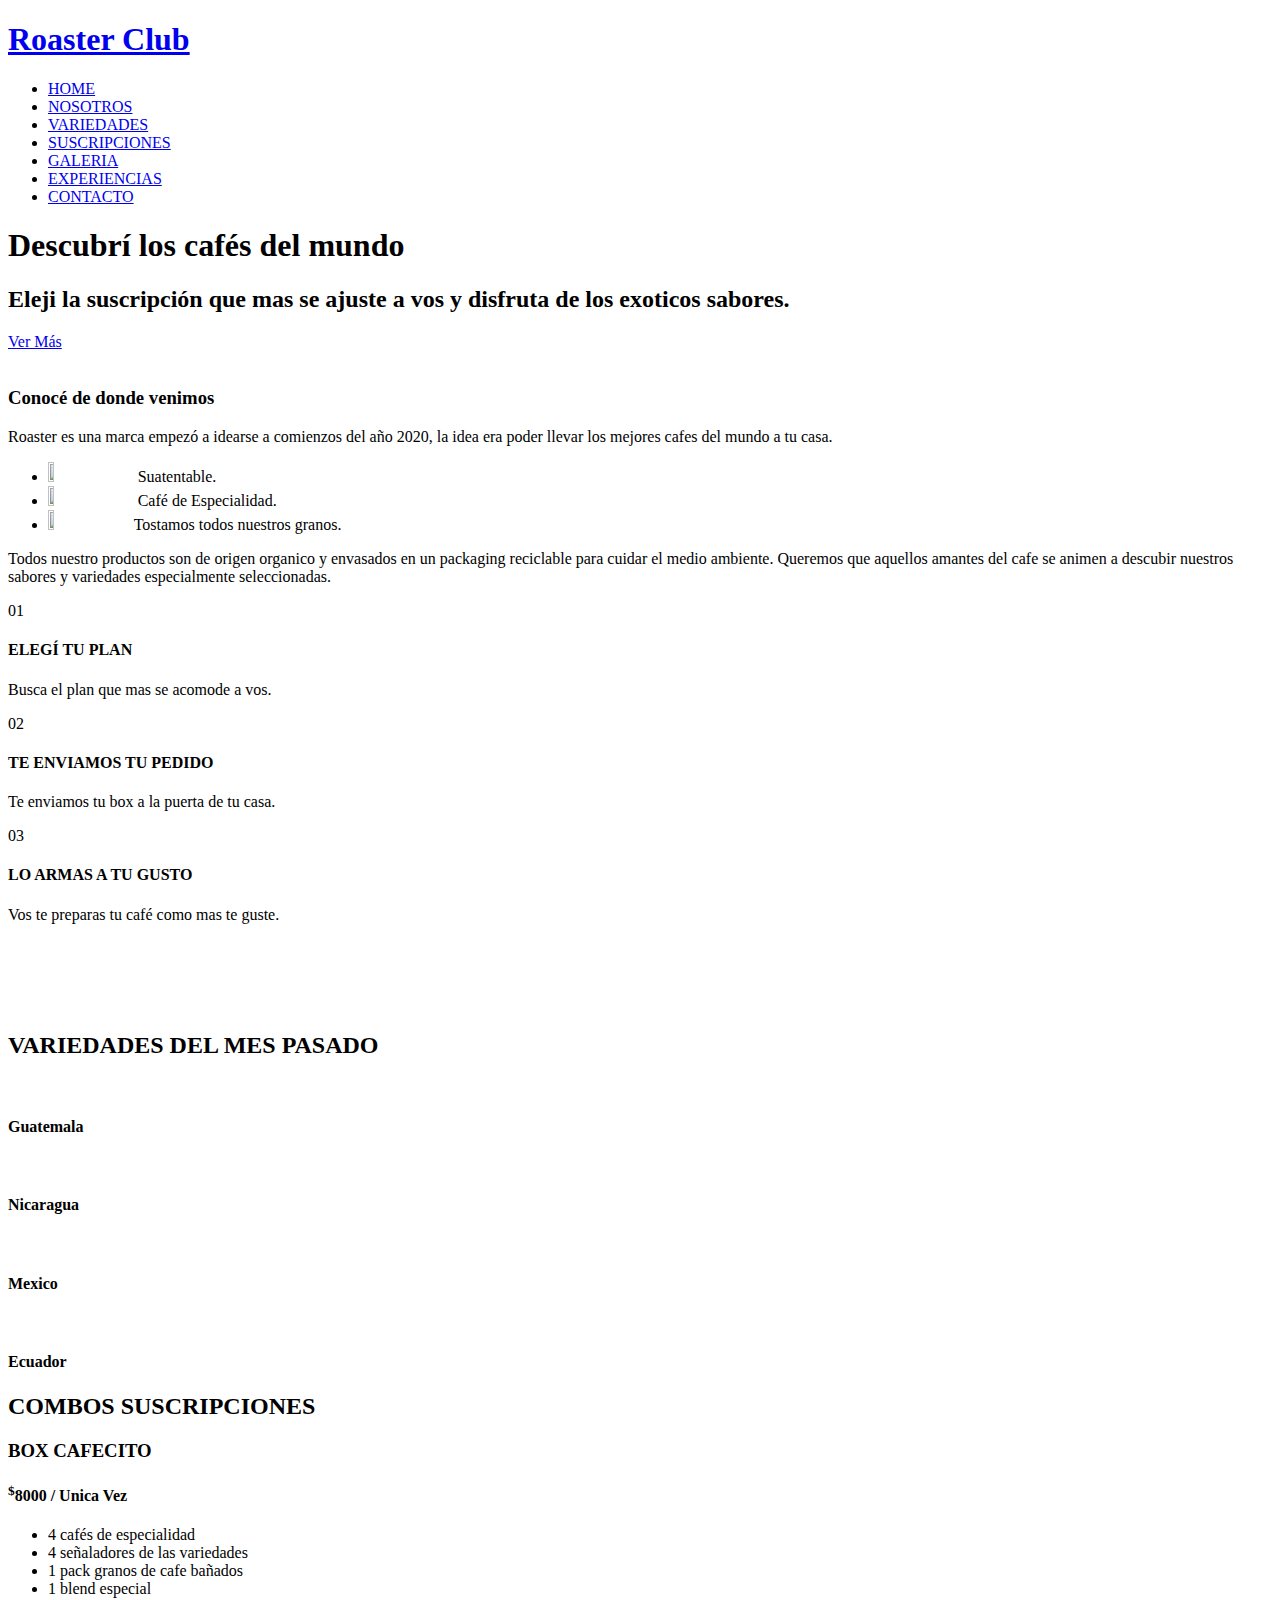
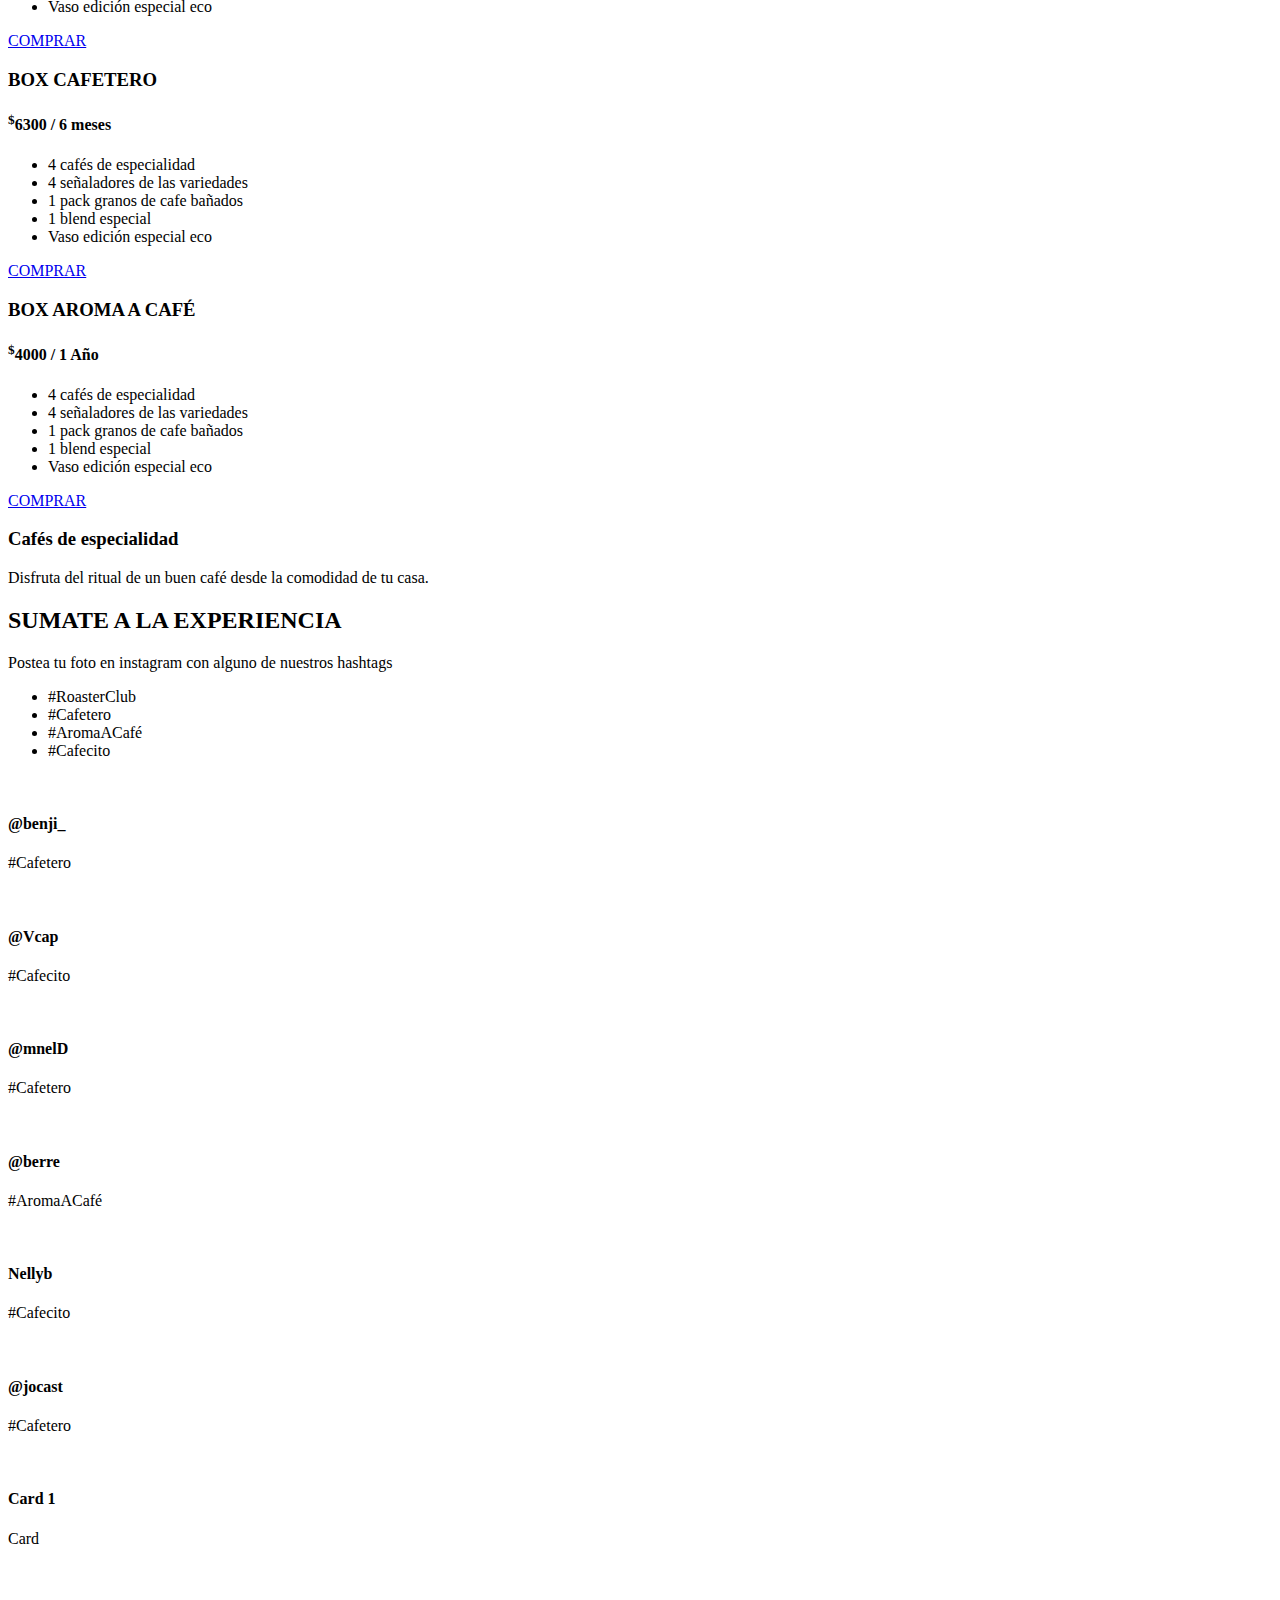
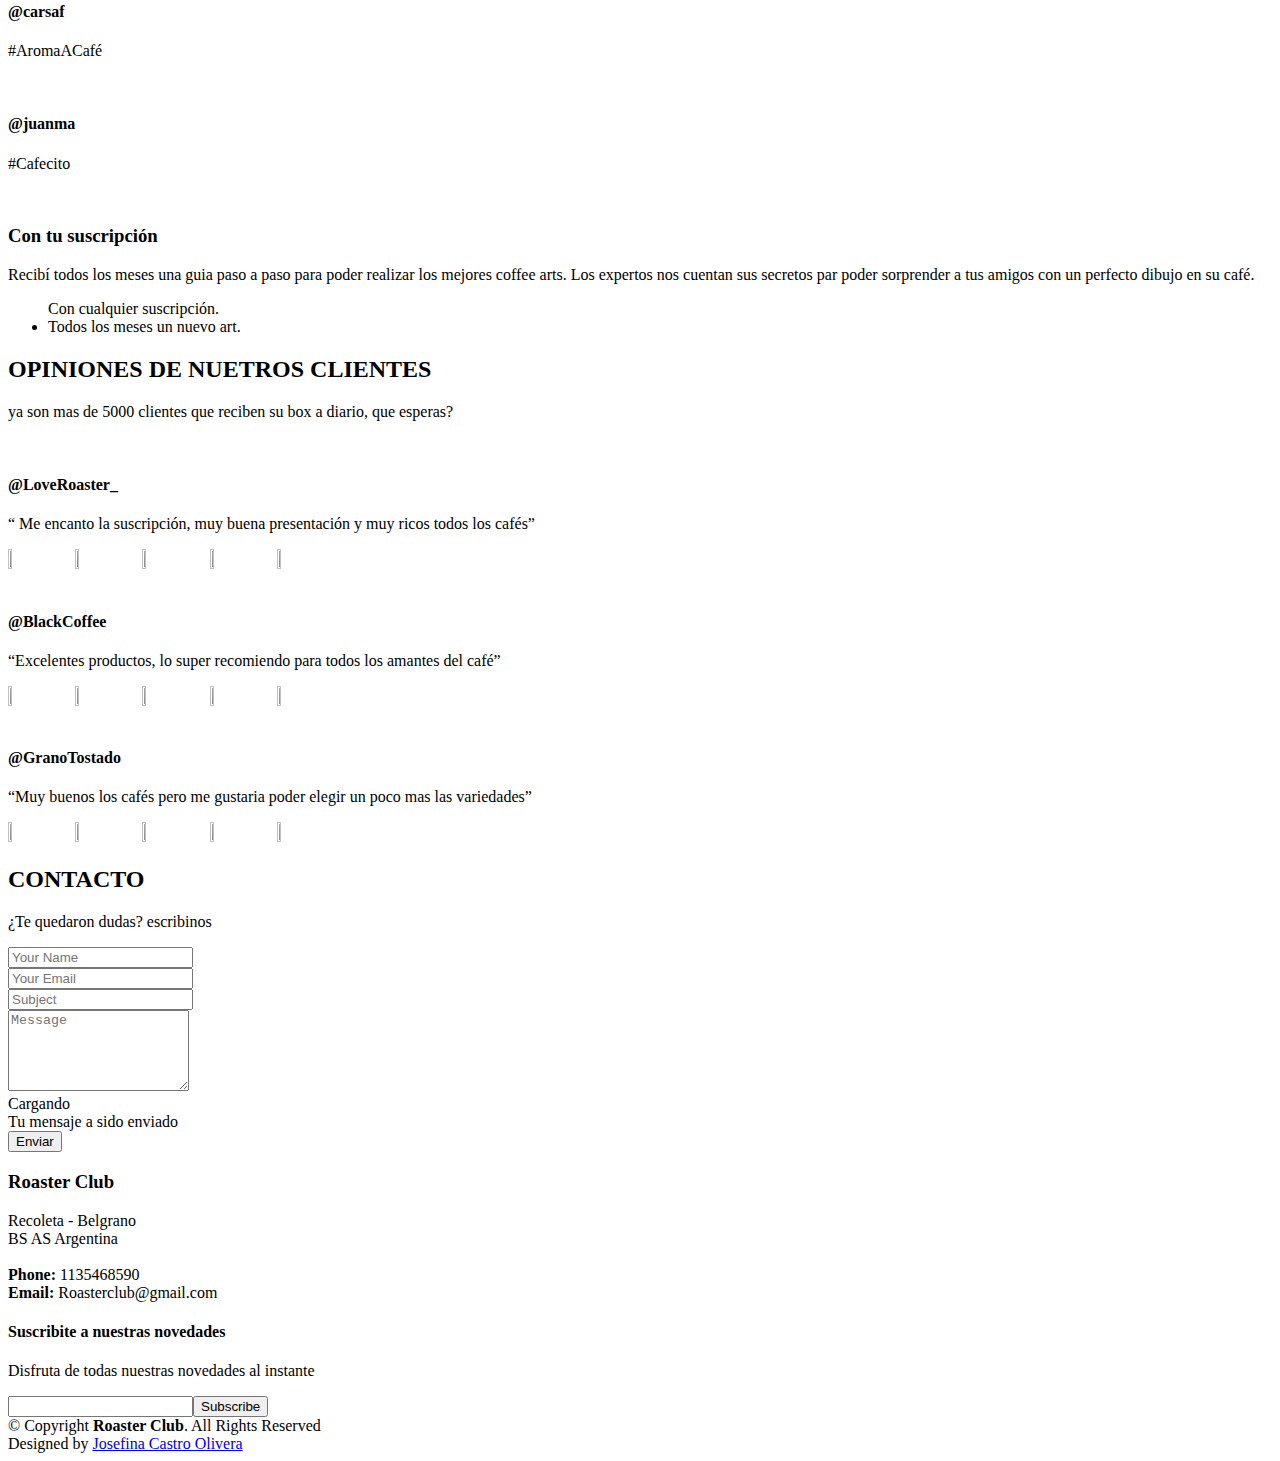
==== commit 58578f99: "Add files via upload" ====
--- a/index.html
+++ b/index.html
@@ -33,6 +33,8 @@
   * Author: BootstrapMade.com
   * License: https://bootstrapmade.com/license/
   ======================================================== -->
+
+  <link rel="stylesheet" href="style.css">
 </head>
 
 <body>
@@ -51,7 +53,7 @@
         <ul>
           <li><a class="nav-link scrollto active" href="#hero">HOME</a></li>
           <li><a class="nav-link scrollto" href="#about">NOSOTROS</a></li>
-          <li><a class="nav-link scrollto" href="#services">BOXES</a></li>
+          <li><a class="nav-link scrollto" href="#team2">VARIEDADES</a></li>
           <li><a class="nav-link scrollto " href="#pricing">SUSCRIPCIONES</a></li>
           <li><a class="nav-link scrollto" href="#portfolio">GALERIA</a></li>
           <li><a class="nav-link scrollto" href="#team">EXPERIENCIAS</a></li>
@@ -93,9 +95,9 @@
               Roaster es una marca empezó a idearse a comienzos del año 2020, la idea era poder llevar los mejores cafes del mundo a tu casa.
             </p>
             <ul>
-              <img src="assets/img/reciclado-1.png" class="img-fluid" alt="" width="7%" height="7%"></i> Suatentable.</li>
-              <li><img src="assets/img/orga-1.png" class="img-fluid" alt="" width="7%" height="7%"></i> Café de Especialidad.</li>
-              <li><img src="assets/img/planta-1.png" class="img-fluid" alt="" width="7%" height="7%"></i>Tostamos todos nuestros granos.</li>
+              <li><img src="assets/img/reciclado-1.png" class="img-fluid" alt="" width="7%" height="7%"> Suatentable.</li>
+              <li><img src="assets/img/orga-1.png" class="img-fluid" alt="" width="7%" height="7%"> Café de Especialidad.</li>
+              <li><img src="assets/img/planta-1.png" class="img-fluid" alt="" width="7%" height="7%">Tostamos todos nuestros granos.</li>
             </ul>
             <p>
               Todos nuestro productos son de origen organico y envasados en un packaging reciclable para cuidar el medio ambiente. Queremos que aquellos amantes del cafe se animen a descubir nuestros sabores y variedades especialmente seleccionadas. 
@@ -172,14 +174,67 @@
       </div>
     </section><!-- End Clients Section -->
 
-    
+     <!-- ======= Team2 Section ======= -->
+     <section id="team2" class="team2">
+      <div class="container">
+
+        <div class="section-title">
+         
+          <h2>VARIEDADES DEL  MES PASADO</h2>
+         
+        </div>
+
+        <div class="row">
+          <div class="col-lg-3 col-md-7 d-flex align-items-stretch" data-aos="zoom-in">
+            <div class="member">
+              <img src="assets/img/guate-01.jpg" alt="">
+              <h4>Guatemala</h4>
+              
+              
+              
+            </div>
+          </div>
+
+          <div class="col-lg-3 col-md-7 d-flex align-items-stretch" data-aos="zoom-in">
+            <div class="member">
+              <img src="assets/img/nica-01.jpg" alt="">
+              <h4>Nicaragua</h4>
+              
+              
+              
+            </div>
+          </div>
+
+          <div class="col-lg-3 col-md-7 d-flex align-items-stretch" data-aos="zoom-in">
+            <div class="member">
+              <img src="assets/img/mex-01.jpg" alt="">
+              <h4>Mexico</h4>
+              
+              
+              
+            </div>
+          </div>
+          <div class="col-lg-3 col-md-7 d-flex align-items-stretch" data-aos="zoom-in">
+            <div class="member">
+              <img src="assets/img/ecua-01.jpg" alt="">
+              <h4>Ecuador</h4>
+              
+              
+              
+            </div>
+          </div>
+
+        </div>
+
+      </div>
+    </section><!-- End Team Section -->
 
     <!-- ======= Pricing Section ======= -->
     <section id="pricing" class="pricing">
       <div class="container">
 
         <div class="section-title">
-          <span>COMBOS SUSCRIPCIONES</span>
+         
           <h2>COMBOS SUSCRIPCIONES</h2>
          
         </div>
@@ -188,7 +243,7 @@
 
           <div class="col-lg-4 col-md-6" data-aos="zoom-in" data-aos-delay="150">
             <div class="box">
-              <h3>BOX COLOMBIA</h3>
+              <h3>BOX CAFECITO</h3>
               <h4><sup>$</sup>8000<span> / Unica Vez</span></h4>
               <ul>
                 <li>4 cafés de especialidad</li>
@@ -198,7 +253,7 @@
                 <li class="na">Vaso edición especial eco</li>
               </ul>
               <div class="btn-wrap">
-                <a href="#" class="btn-buy">COMPRAR</a>
+                <a href="inner-page.html" class="btn-buy">COMPRAR</a>
               </div>
             </div>
           </div>
@@ -215,14 +270,14 @@
                 <li class="na">Vaso edición especial eco</li>
               </ul>
               <div class="btn-wrap">
-                <a href="#" class="btn-buy">COMPRAR</a>
+                <a href="inner-page.html" class="btn-buy">COMPRAR</a>
               </div>
             </div>
           </div>
 
           <div class="col-lg-4 col-md-6 mt-4 mt-lg-0" data-aos="zoom-in" data-aos-delay="150">
             <div class="box">
-              <h3>BOX ETHIOPIA</h3>
+              <h3>BOX AROMA A CAFÉ</h3>
               <h4><sup>$</sup>4000<span> / 1 Año</span></h4>
               <ul>
                 <li>4 cafés de especialidad</li>
@@ -232,7 +287,7 @@
                 <li>Vaso edición especial eco</li>
               </ul>
               <div class="btn-wrap">
-                <a href="#" class="btn-buy">COMPRAR</a>
+                <a href="inner-page.html" class="btn-buy">COMPRAR</a>
               </div>
             </div>
           </div>
@@ -241,6 +296,7 @@
 
       </div>
     </section><!-- End Pricing Section -->
+   
     <!-- ======= Cta Section ======= -->
     <section id="cta" class="cta">
       <div class="container" data-aos="zoom-in">
@@ -253,66 +309,13 @@
 
       </div>
     </section><!-- End Cta Section -->
-    <!-- ======= variedades Section ======= -->
-    <section id="Vari" class="Vari">
-      <div class="container">
-
-        <div class="section-title">
-          <span>VARIEDADES DEL MES PASADO</span>
-          <h2>VARIEDADES DEL  MES PASADO</h2>
-         
-        </div>
-
-        <div class="row">
-          <div class="col-lg-3 col-md-7 d-flex align-items-stretch" data-aos="zoom-in">
-            <div class="member">
-              <img src="assets/img/guate-01.jpg" alt="">
-              <h4>Guatemala</h4>
-              
-              
-              
-            </div>
-          </div>
-
-          <div class="col-lg-3 col-md-7 d-flex align-items-stretch" data-aos="zoom-in">
-            <div class="member">
-              <img src="assets/img/nica-01.jpg" alt="">
-              <h4>Nicaragua</h4>
-              
-              
-              
-            </div>
-          </div>
-
-          <div class="col-lg-3 col-md-7 d-flex align-items-stretch" data-aos="zoom-in">
-            <div class="member">
-              <img src="assets/img/mex-01.jpg" alt="">
-              <h4>Mexico</h4>
-              
-              
-              
-            </div>
-          </div>
-          <div class="col-lg-3 col-md-7 d-flex align-items-stretch" data-aos="zoom-in">
-            <div class="member">
-              <img src="assets/img/ecua-01.jpg" alt="">
-              <h4>Ecuador</h4>
-              
-              
-              
-            </div>
-          </div>
-
-        </div>
-
-      </div>
-    </section><!-- End Team Section -->
+    
     <!-- ======= Portfolio Section ======= -->
     <section id="portfolio" class="portfolio">
       <div class="container">
 
         <div class="section-title">
-          <span>SUMATE A LA EXPERIENCIA</span>
+         
           <h2>SUMATE A LA EXPERIENCIA</h2>
           <p>Postea tu foto en instagram con alguno de nuestros hashtags</p>
         </div>
@@ -457,7 +460,7 @@
       <div class="container">
 
         <div class="section-title">
-          <span>OPINIONES DE NUETROS CLIENTES</span>
+         
           <h2>OPINIONES DE NUETROS CLIENTES</h2>
           <p>ya son mas de 5000 clientes que reciben su box a diario, que esperas?</p>
         </div>
@@ -487,7 +490,7 @@
               <h4>@BlackCoffee</h4>
               
               <p>
-                “Excelentes productos y servicio, lo super recomiendo para todos los amantes del café”
+                “Excelentes productos, lo super recomiendo para todos los amantes del café”
               </p>
               <div class="social">
                 <img src="assets/img/grano-1.png" class="img-fluid" alt="" width="5%" height="5%"></i></a>
@@ -527,7 +530,7 @@
       <div class="container">
 
         <div class="section-title">
-          <span>CONTACTO</span>
+         
           <h2>CONTACTO</h2>
           <p>¿Te quedaron dudas? escribinos</p>
         </div>
@@ -540,7 +543,7 @@
 
         </div>
 
-        <div class="row" data-aos="fade-up">
+        <div class="row g-5 justify-content-center">
 
           
 
@@ -582,7 +585,7 @@
       <div class="container">
         <div class="row">
 
-          <div class="col-lg-4 col-md-6">
+          <div class="col-lg-5 col-md-6">
             <div class="footer-info">
               <h3>Roaster Club</h3>
               <p>
@@ -592,38 +595,20 @@
                 <strong>Email:</strong> Roasterclub@gmail.com<br>
               </p>
               <div class="social-links mt-3">
-                <a href="#" class="twitter"><i class="bx bxl-twitter"></i></a>
+                
                 <a href="#" class="facebook"><i class="bx bxl-facebook"></i></a>
                 <a href="#" class="instagram"><i class="bx bxl-instagram"></i></a>
-                <a href="#" class="google-plus"><i class="bx bxl-skype"></i></a>
-                <a href="#" class="linkedin"><i class="bx bxl-linkedin"></i></a>
-              </div>
-            </div>
-          </div>
-
-          <div class="col-lg-2 col-md-6 footer-links">
-            <h4>Useful Links</h4>
-            <ul>
-              <li><i class="bx bx-chevron-right"></i> <a href="#">Home</a></li>
-              <li><i class="bx bx-chevron-right"></i> <a href="#">About us</a></li>
-              <li><i class="bx bx-chevron-right"></i> <a href="#">Services</a></li>
-              <li><i class="bx bx-chevron-right"></i> <a href="#">Terms of service</a></li>
-              <li><i class="bx bx-chevron-right"></i> <a href="#">Privacy policy</a></li>
-            </ul>
-          </div>
-
-          <div class="col-lg-2 col-md-6 footer-links">
-            <h4>Our Services</h4>
-            <ul>
-              <li><i class="bx bx-chevron-right"></i> <a href="#">Web Design</a></li>
-              <li><i class="bx bx-chevron-right"></i> <a href="#">Web Development</a></li>
-              <li><i class="bx bx-chevron-right"></i> <a href="#">Product Management</a></li>
-              <li><i class="bx bx-chevron-right"></i> <a href="#">Marketing</a></li>
-              <li><i class="bx bx-chevron-right"></i> <a href="#">Graphic Design</a></li>
-            </ul>
-          </div>
-
-          <div class="col-lg-4 col-md-6 footer-newsletter">
+                
+                
+              </div>
+            </div>
+          </div>
+
+          
+
+          
+
+          <div class="col-lg-5 col-md-6 footer-newsletter">
             <h4>Suscribite a nuestras novedades</h4>
             <p>Disfruta de todas nuestras novedades al instante</p>
             <form action="" method="post">
@@ -638,14 +623,14 @@
 
     <div class="container">
       <div class="copyright">
-        &copy; Copyright <strong><span>Day</span></strong>. All Rights Reserved
+        &copy; Copyright <strong><span>Roaster Club</span></strong>. All Rights Reserved
       </div>
       <div class="credits">
         <!-- All the links in the footer should remain intact. -->
         <!-- You can delete the links only if you purchased the pro version. -->
         <!-- Licensing information: https://bootstrapmade.com/license/ -->
         <!-- Purchase the pro version with working PHP/AJAX contact form: https://bootstrapmade.com/day-multipurpose-html-template-for-free/ -->
-        Designed by <a href="https://bootstrapmade.com/">BootstrapMade</a>
+        Designed by <a href="https://bootstrapmade.com/">Josefina Castro Olivera</a>
       </div>
     </div>
   </footer><!-- End Footer -->
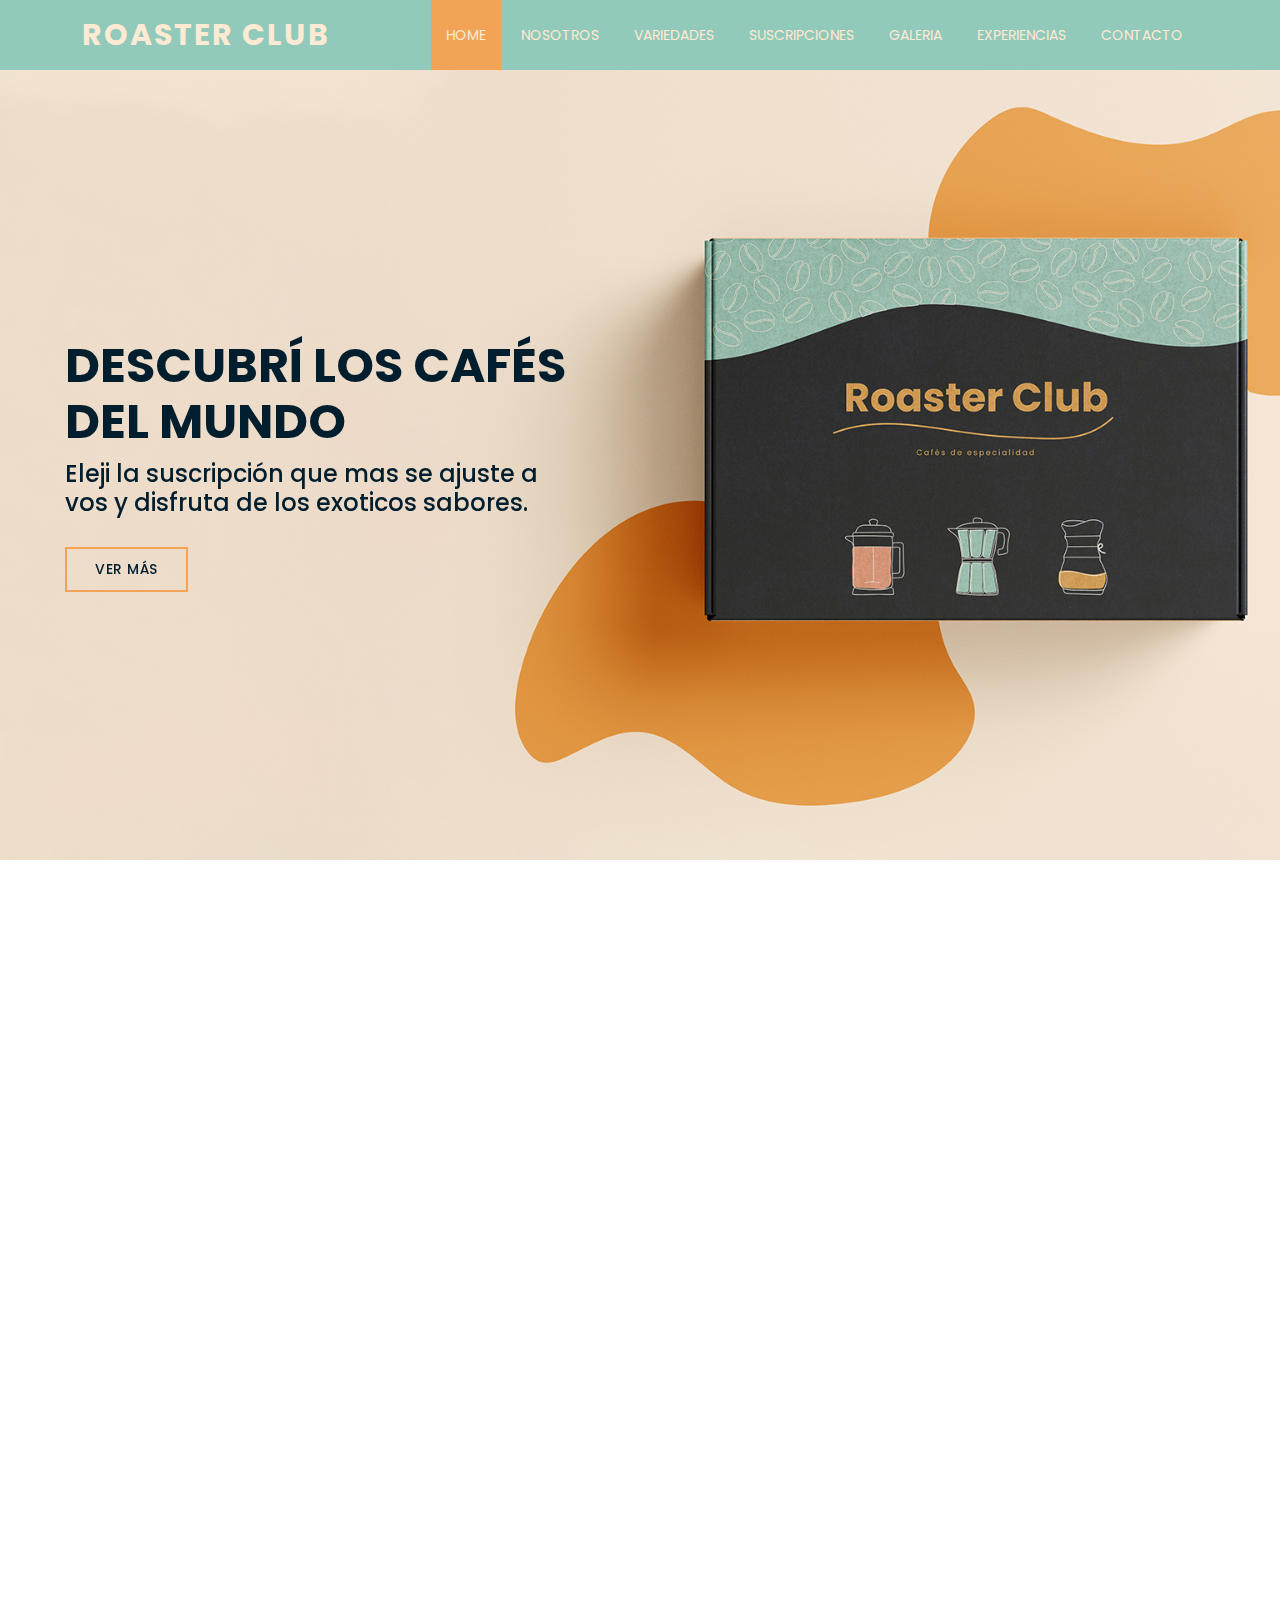
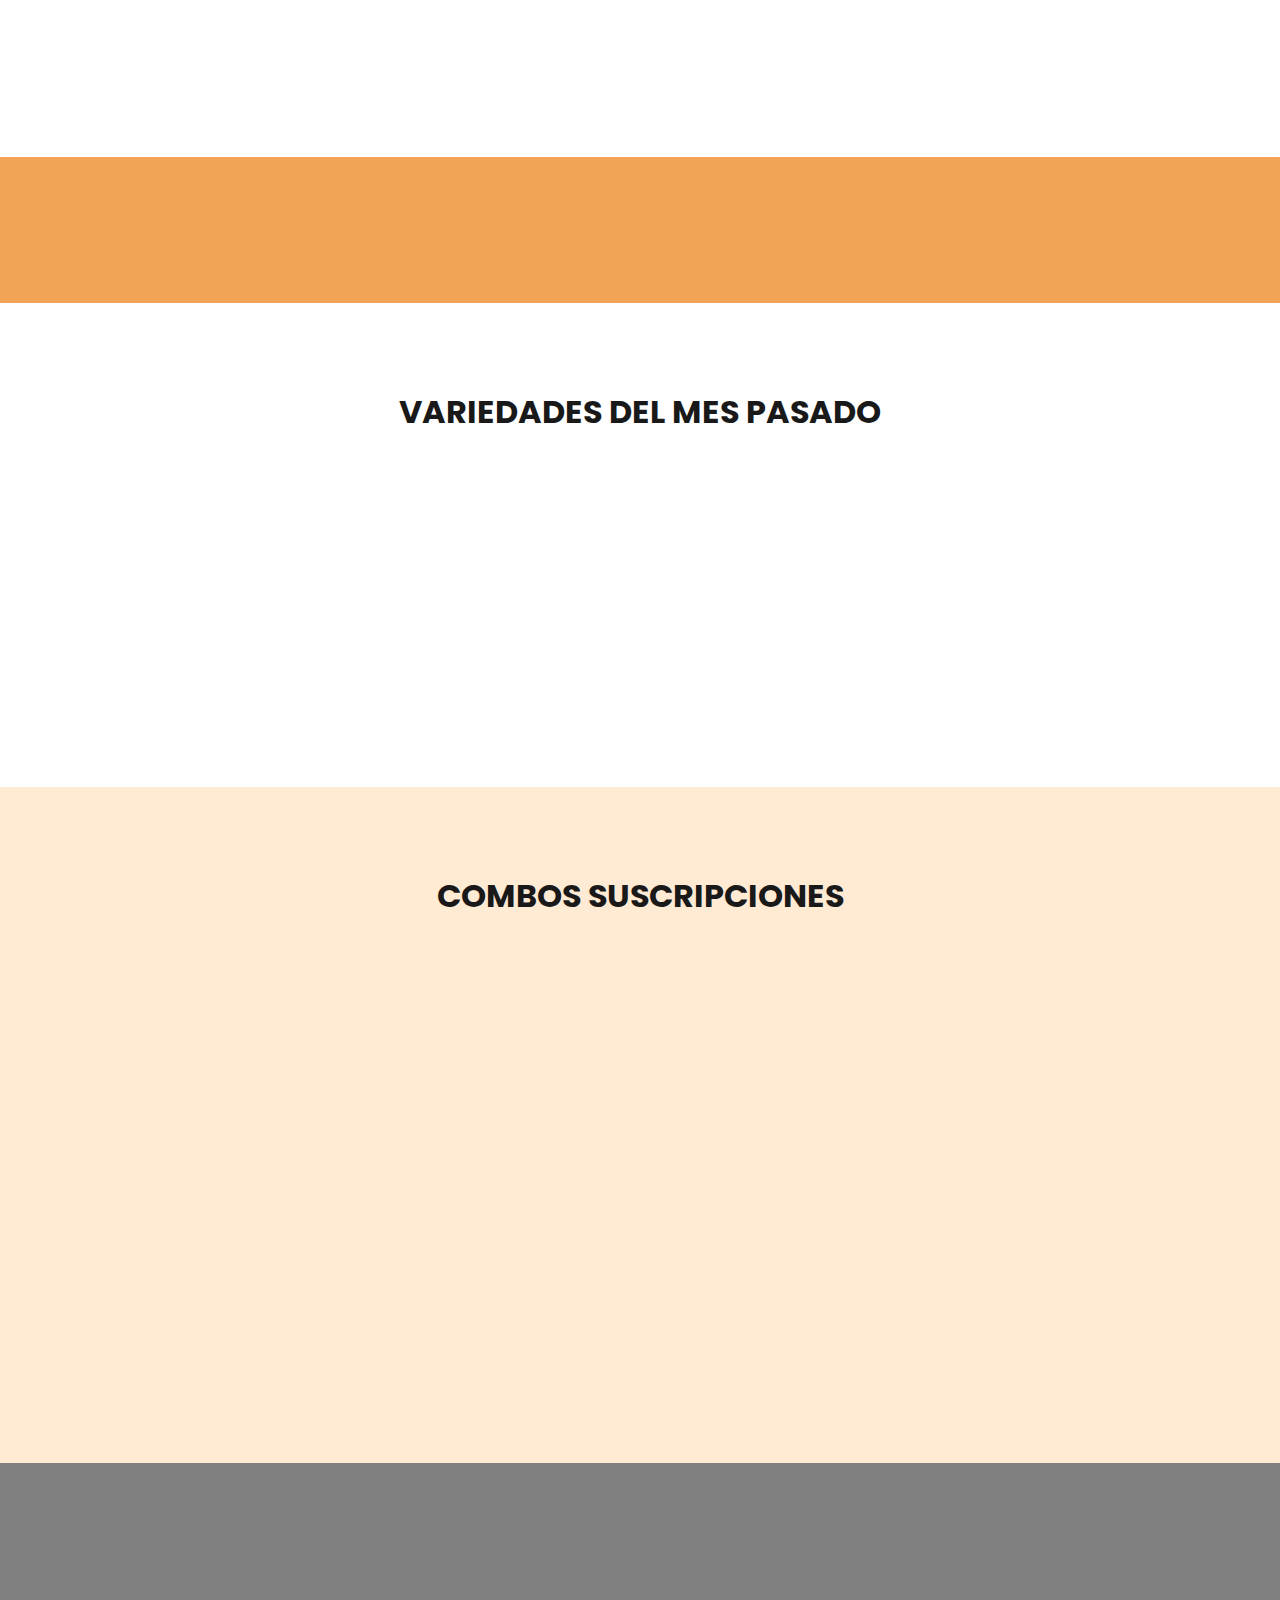
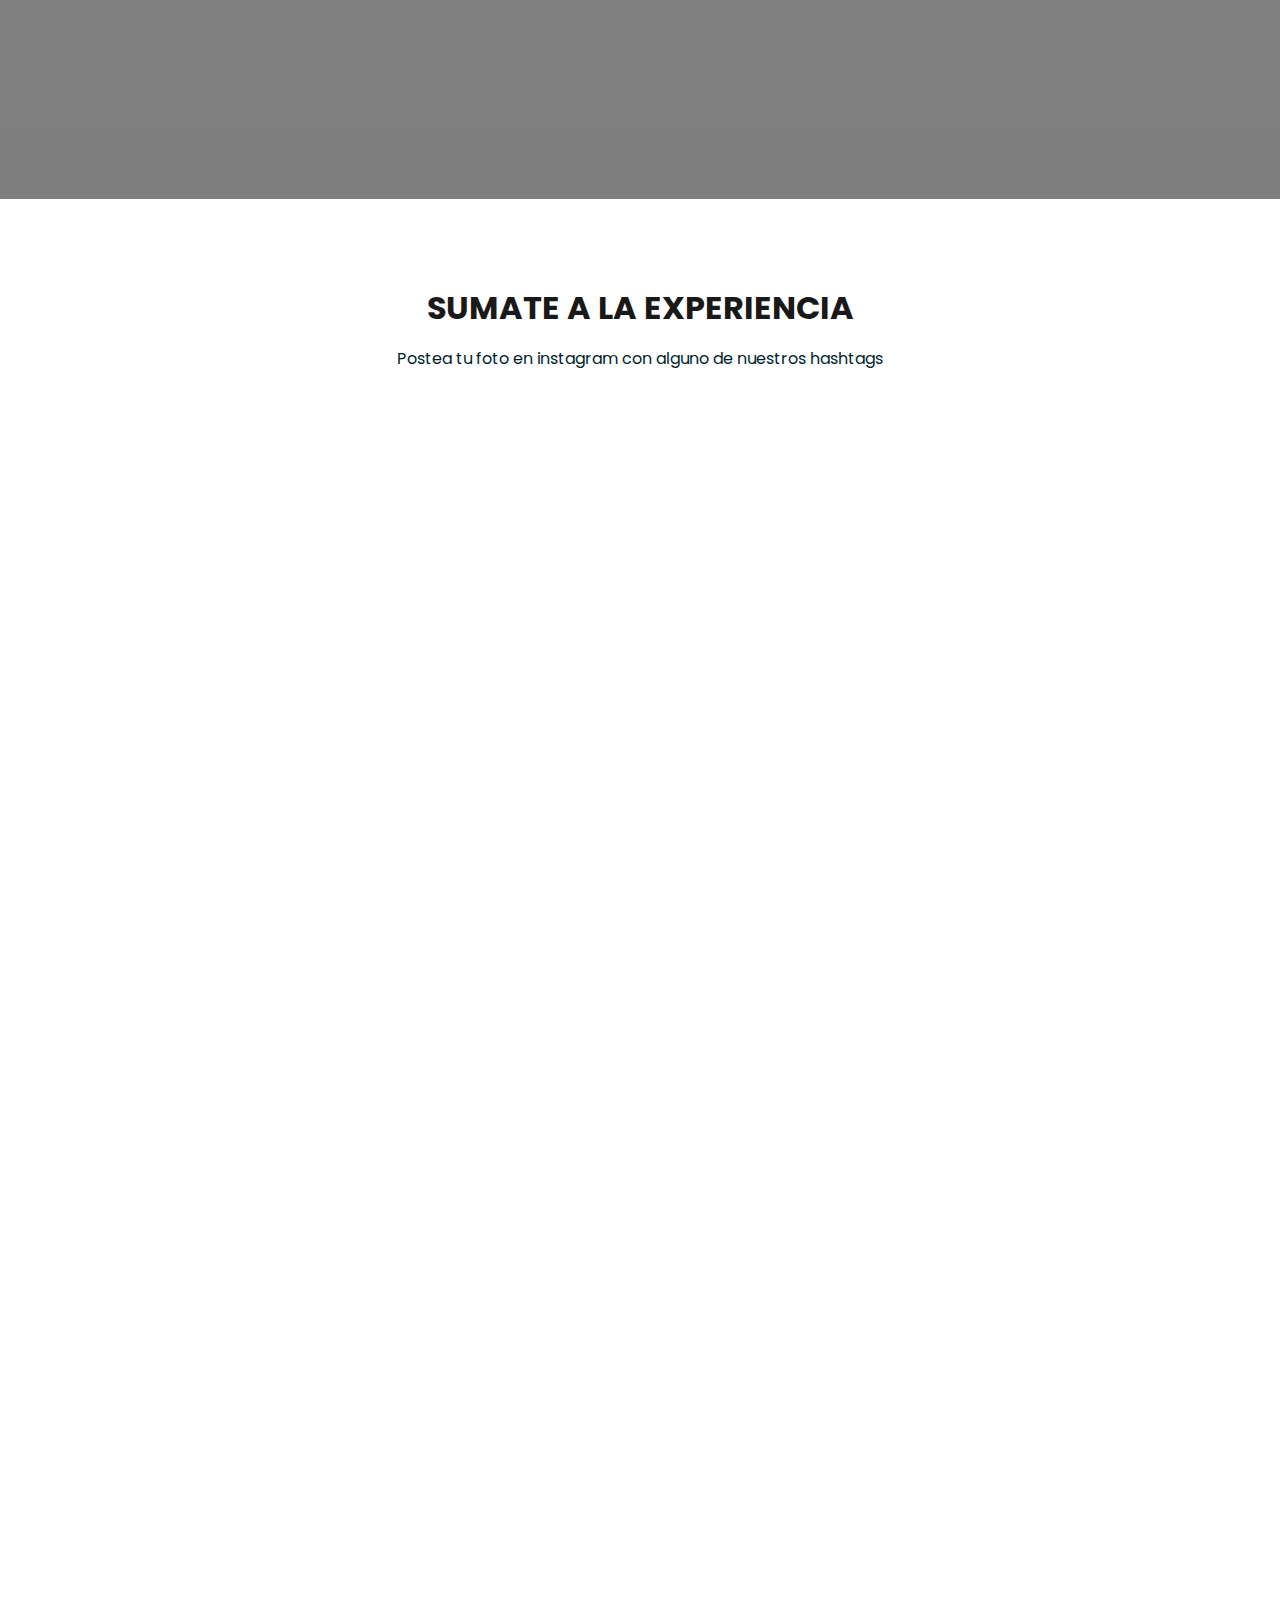
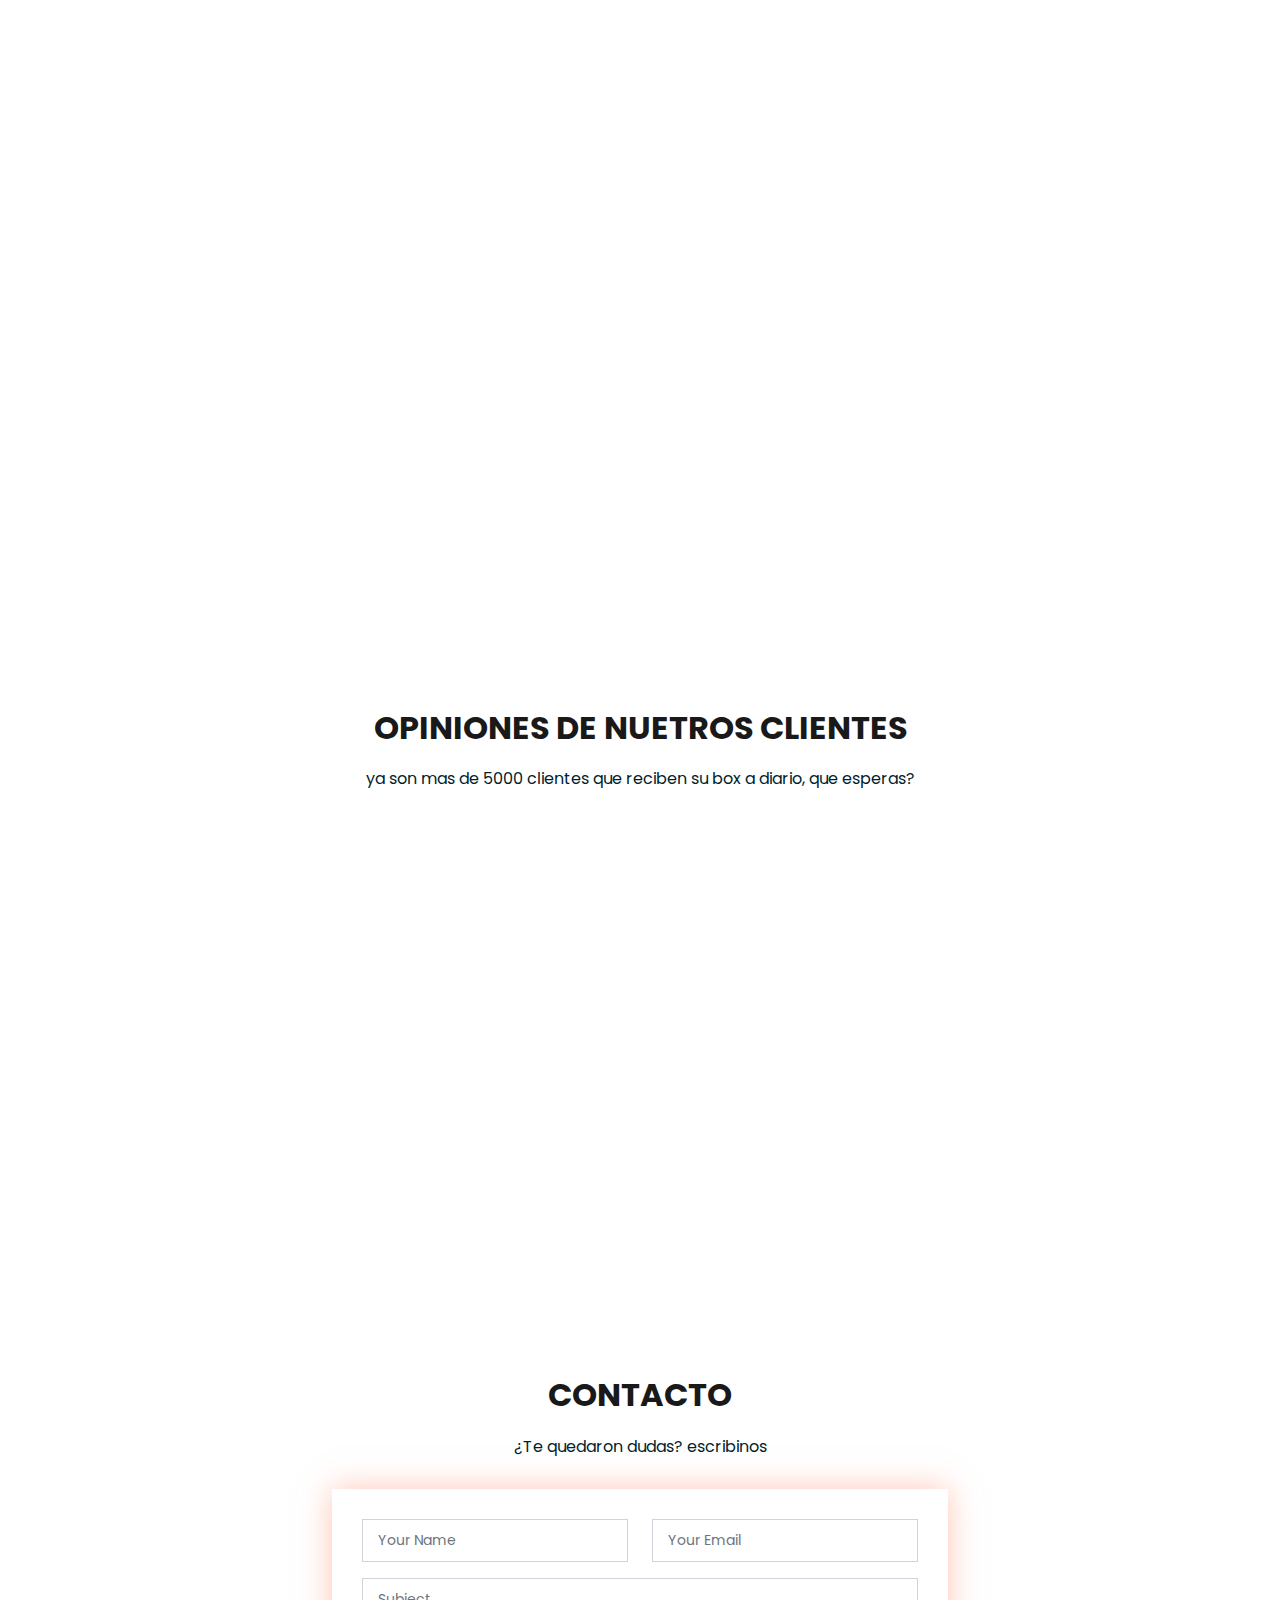
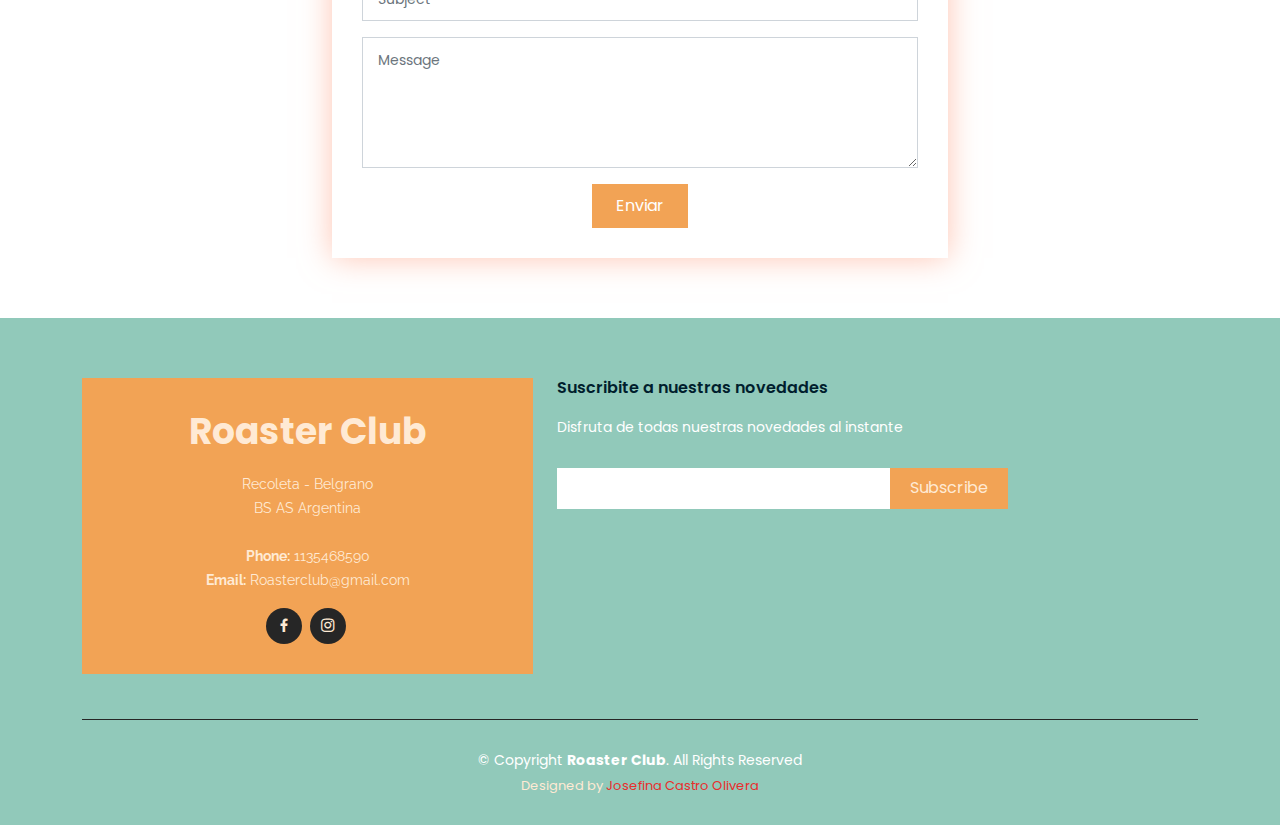
==== commit bae82f37: "Add files via upload" ====
--- a/index.html
+++ b/index.html
@@ -72,7 +72,7 @@
       <h1>Descubrí los cafés del mundo</h1>
       <h2>Eleji la suscripción que mas se ajuste a vos 
         y disfruta de los exoticos sabores. </h2>
-      <a href="#about" class="btn-get-started scrollto">Ver Más</a>
+        <a href="inner-page.html" class="btn-get-started scrollto">Ver Más</a>
     </div>
     <div class="col-lg-6">
       
@@ -147,7 +147,7 @@
     <section id="clients" class="clients">
       <div class="container" data-aos="zoom-in">
 
-        <div class="row d-flex align-items-center">
+        <div class="row d-flex align-items-center justify-content-center">
 
           <div class="col-lg-3 col-md-5 col-7">
             <img src="assets/img/clients/client-1.png" class="img-fluid" alt="">
@@ -428,7 +428,7 @@
       </div>
     </section><!-- End Portfolio Section -->
     <!-- ======= About Section ======= -->
-    <section id="about" class="about">
+    <section id="about3" class="about3">
       <div class="container">
 
         <div class="row">
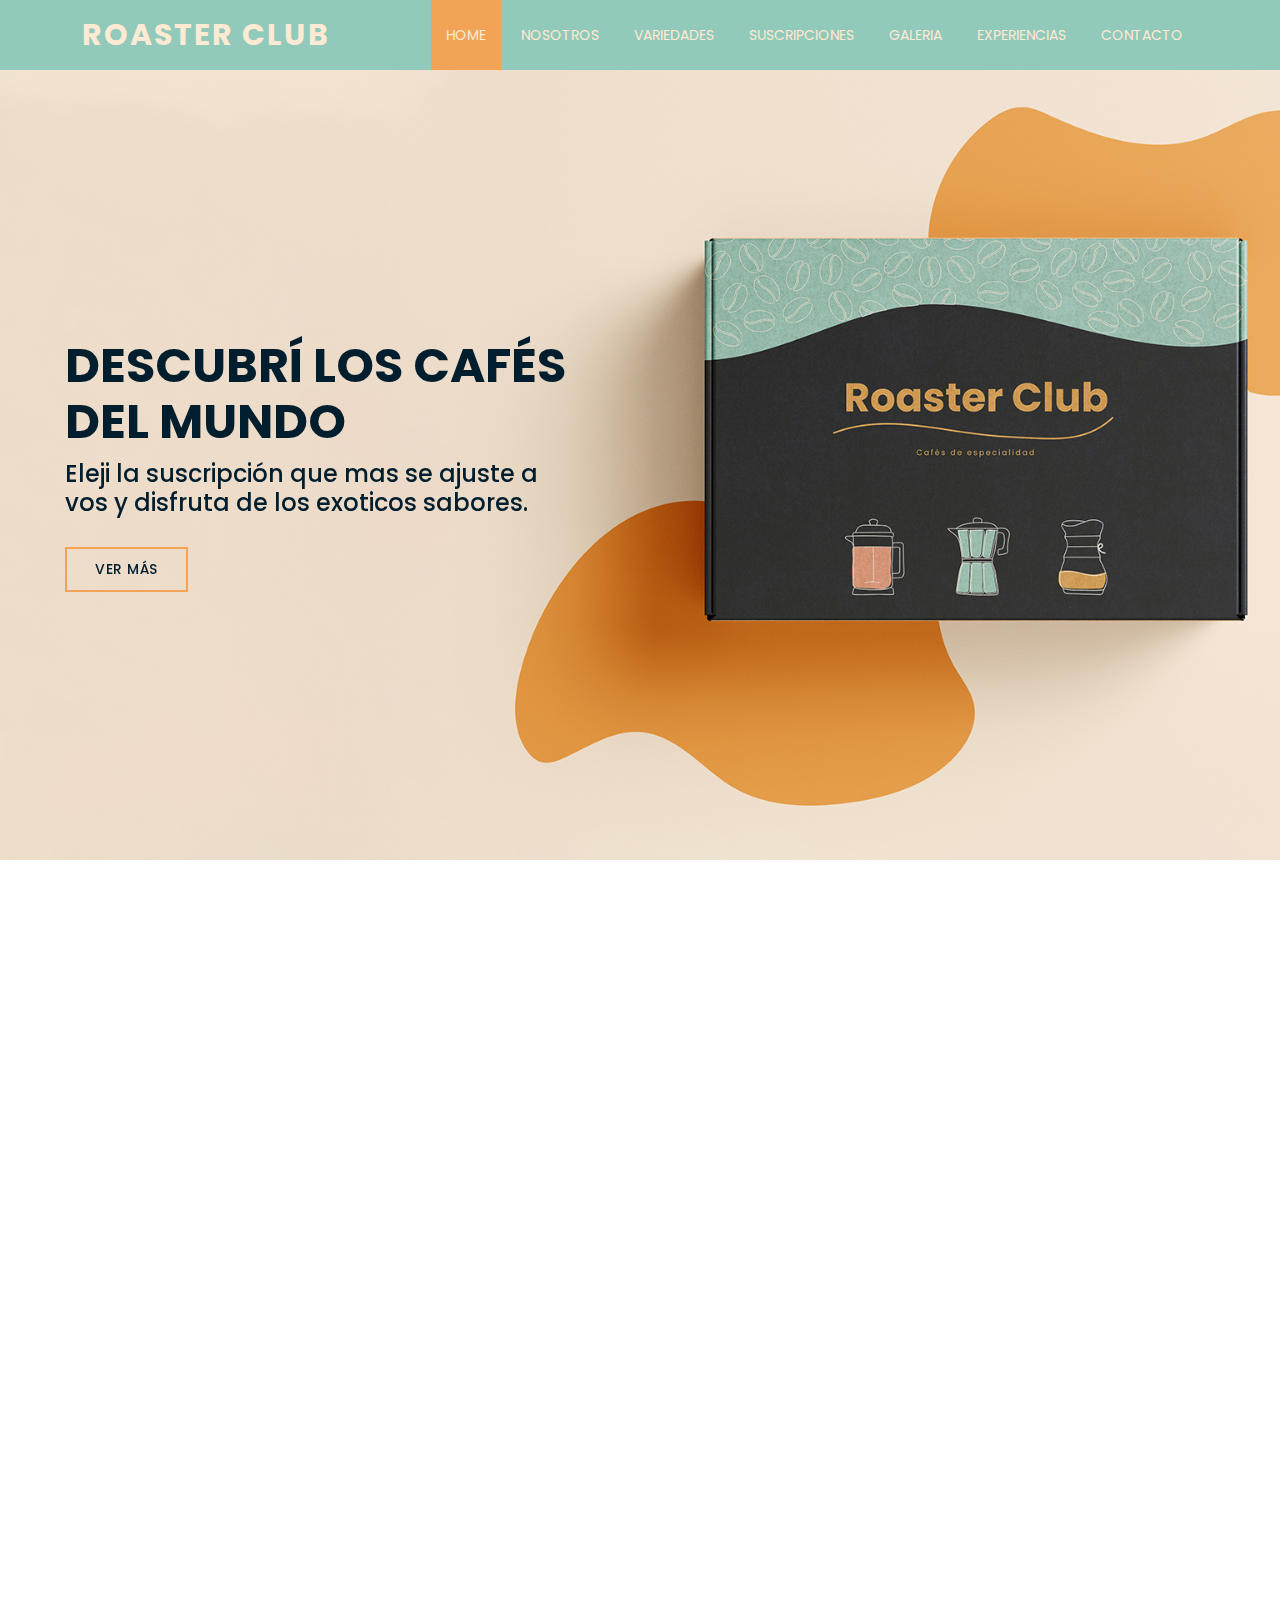
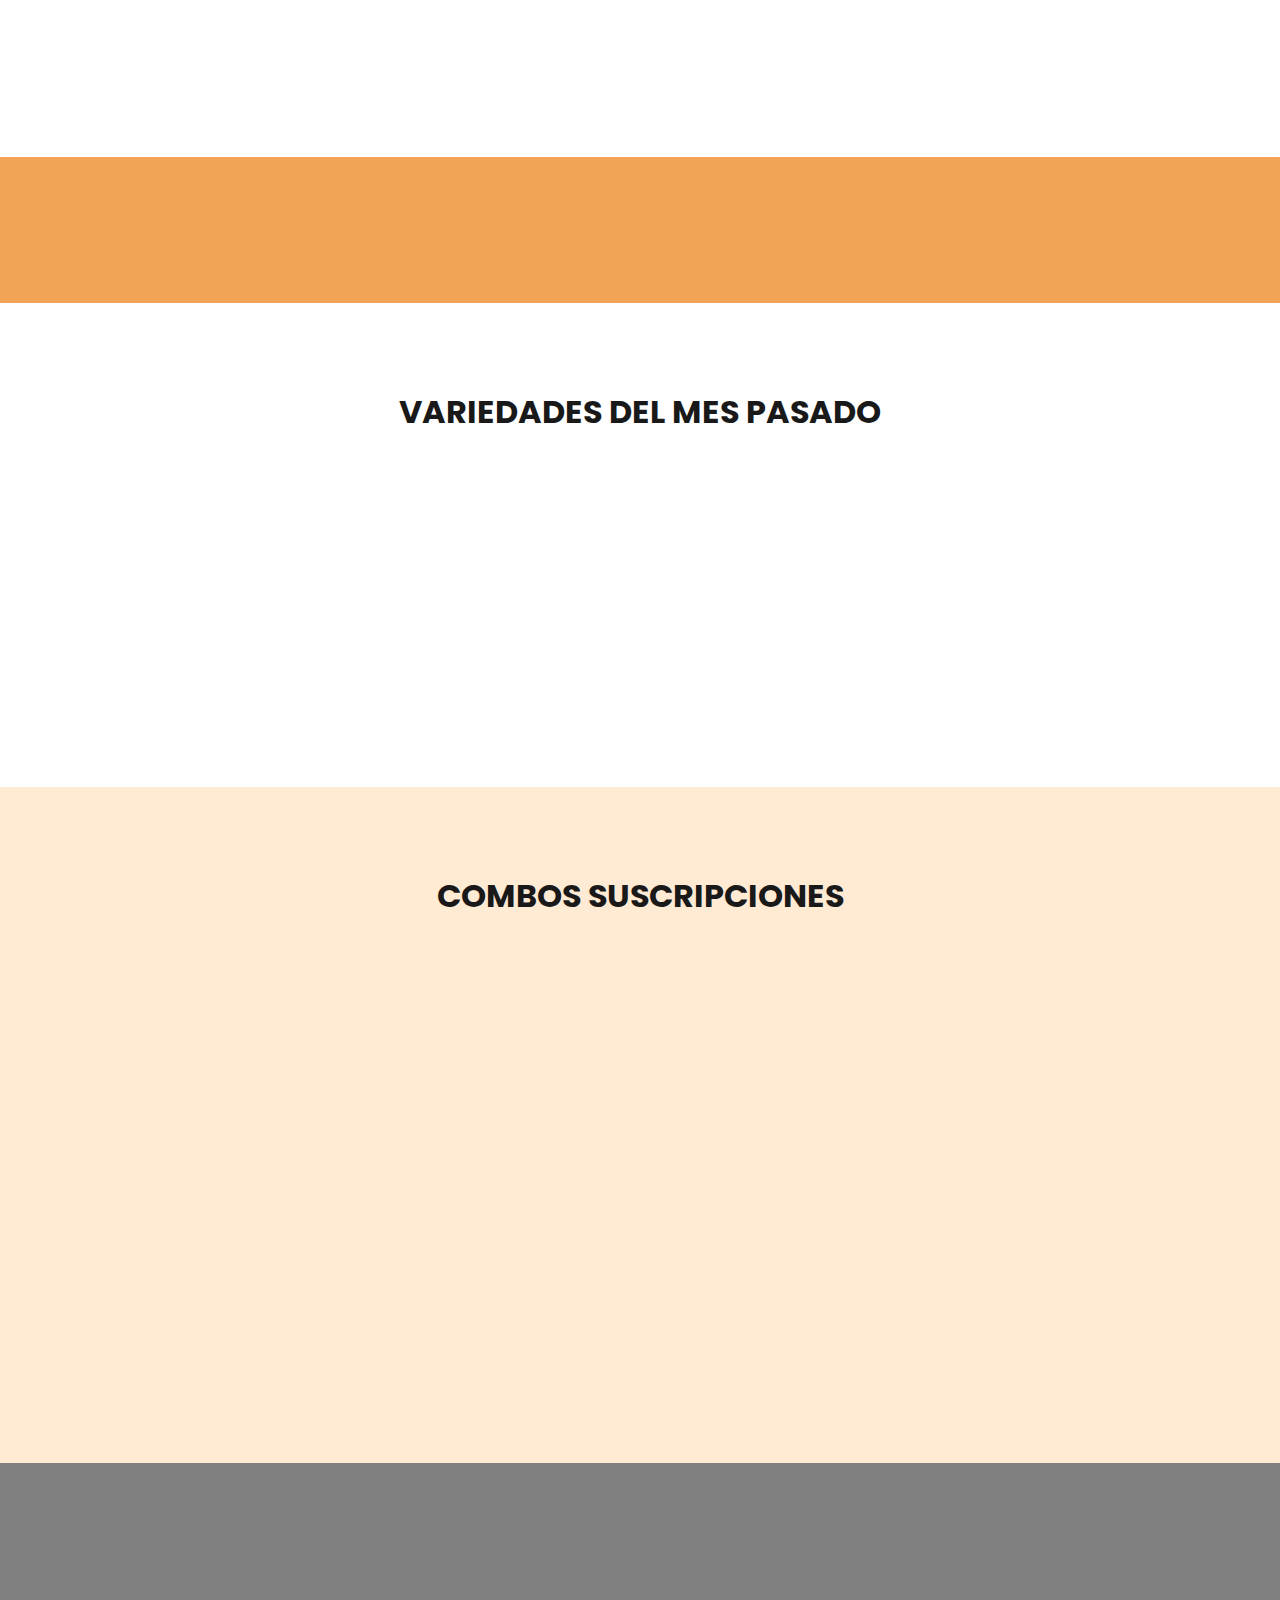
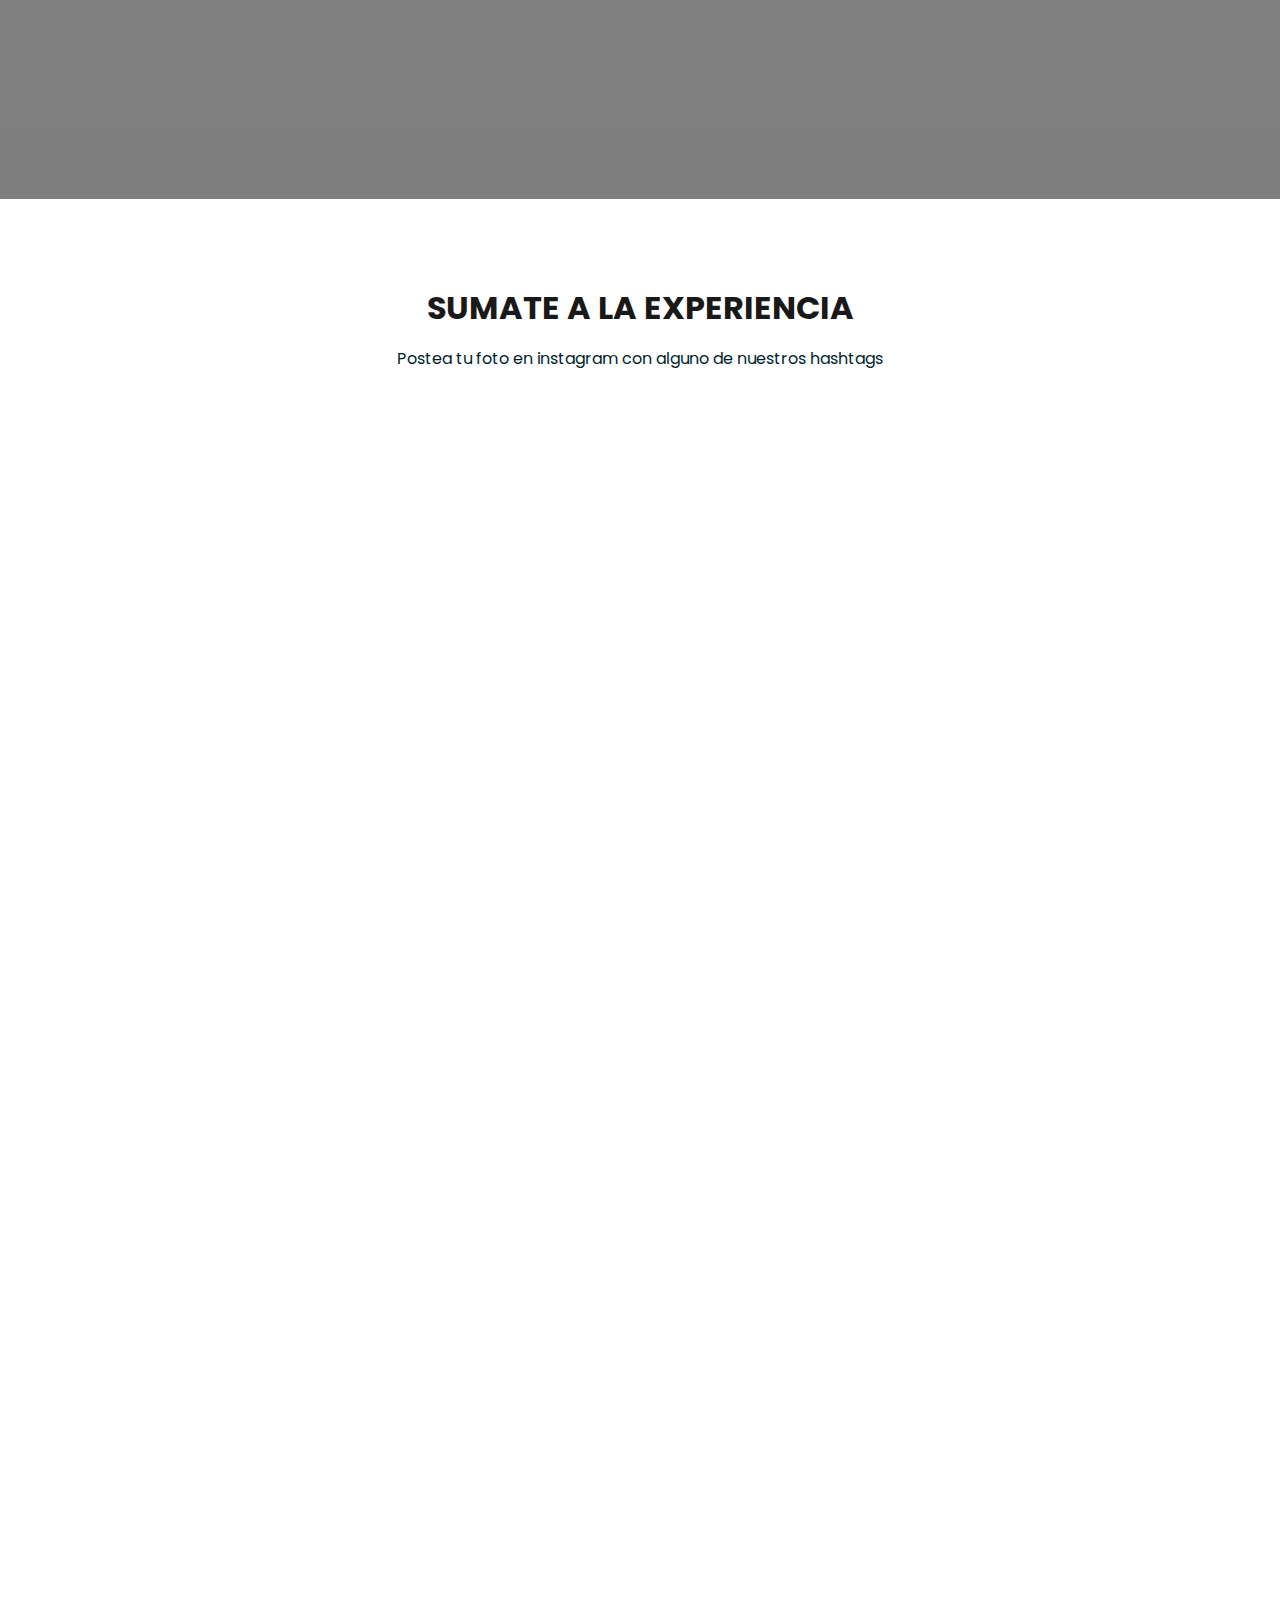
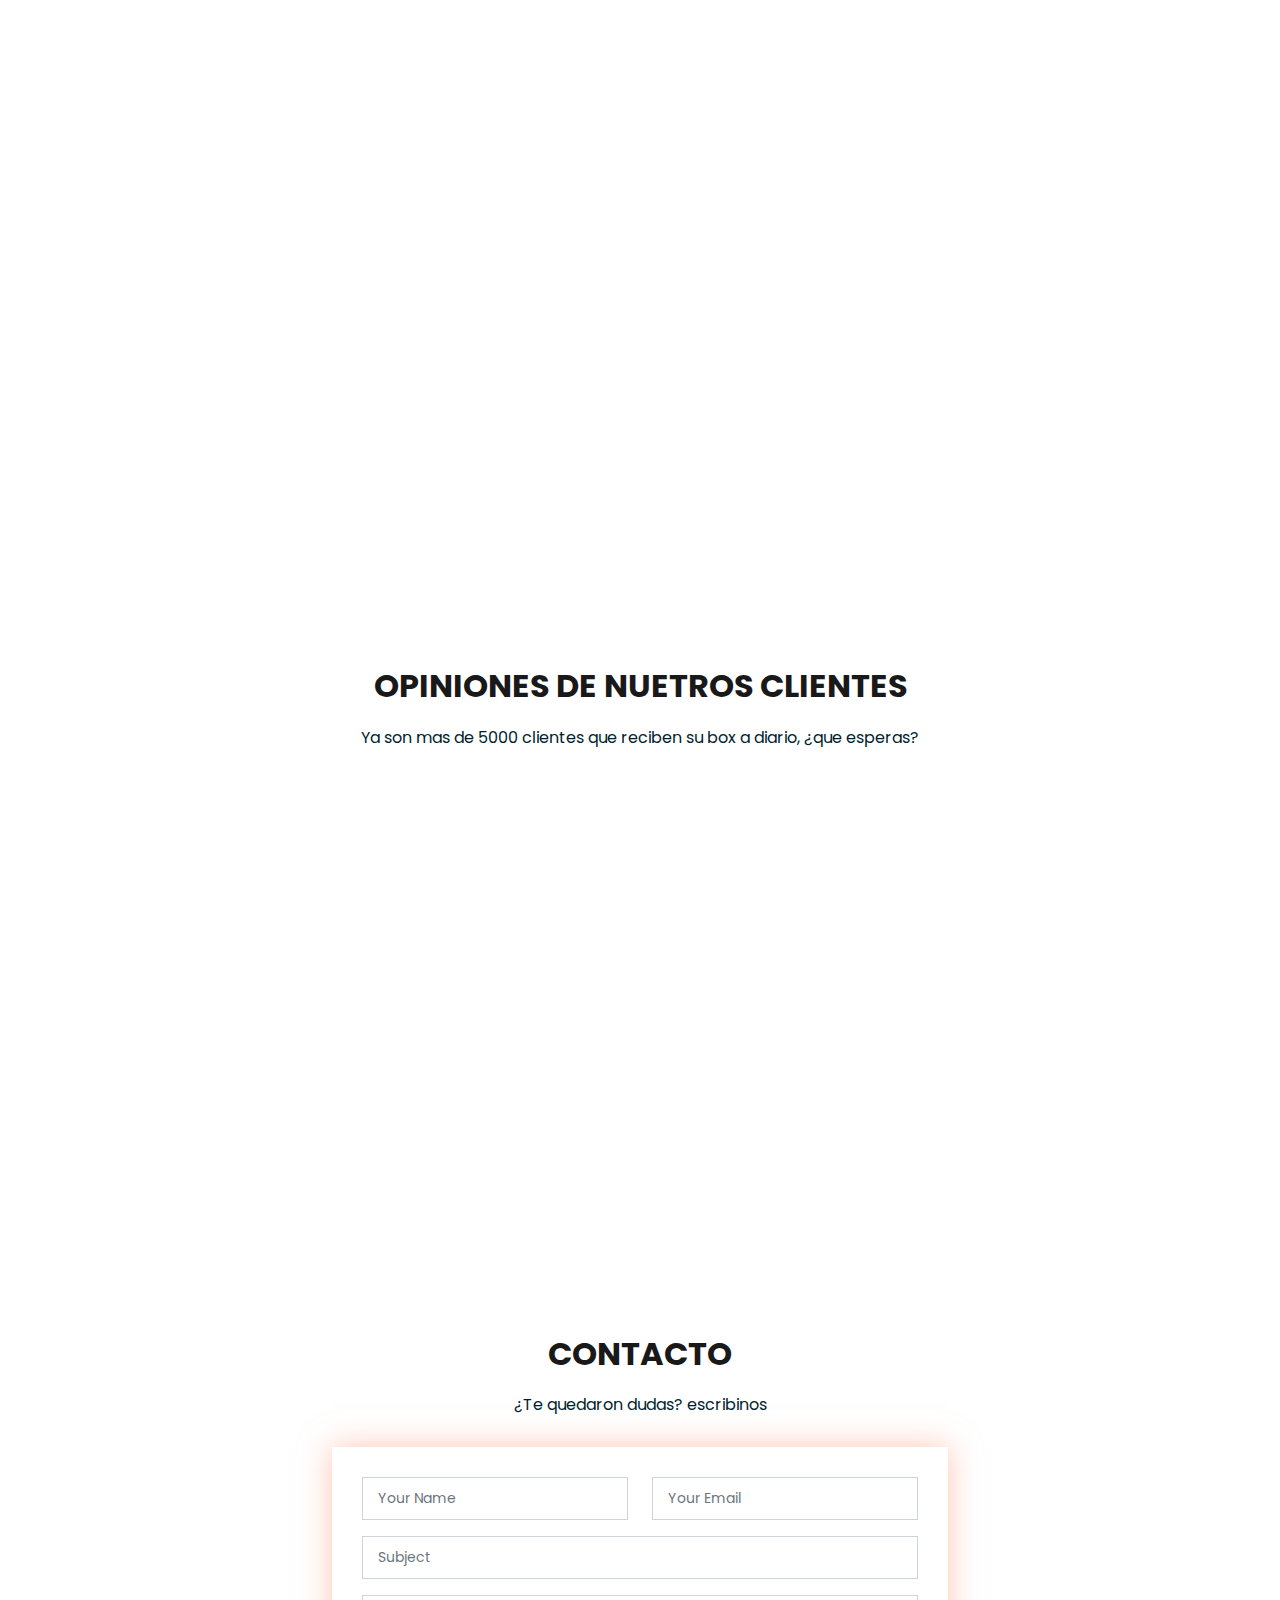
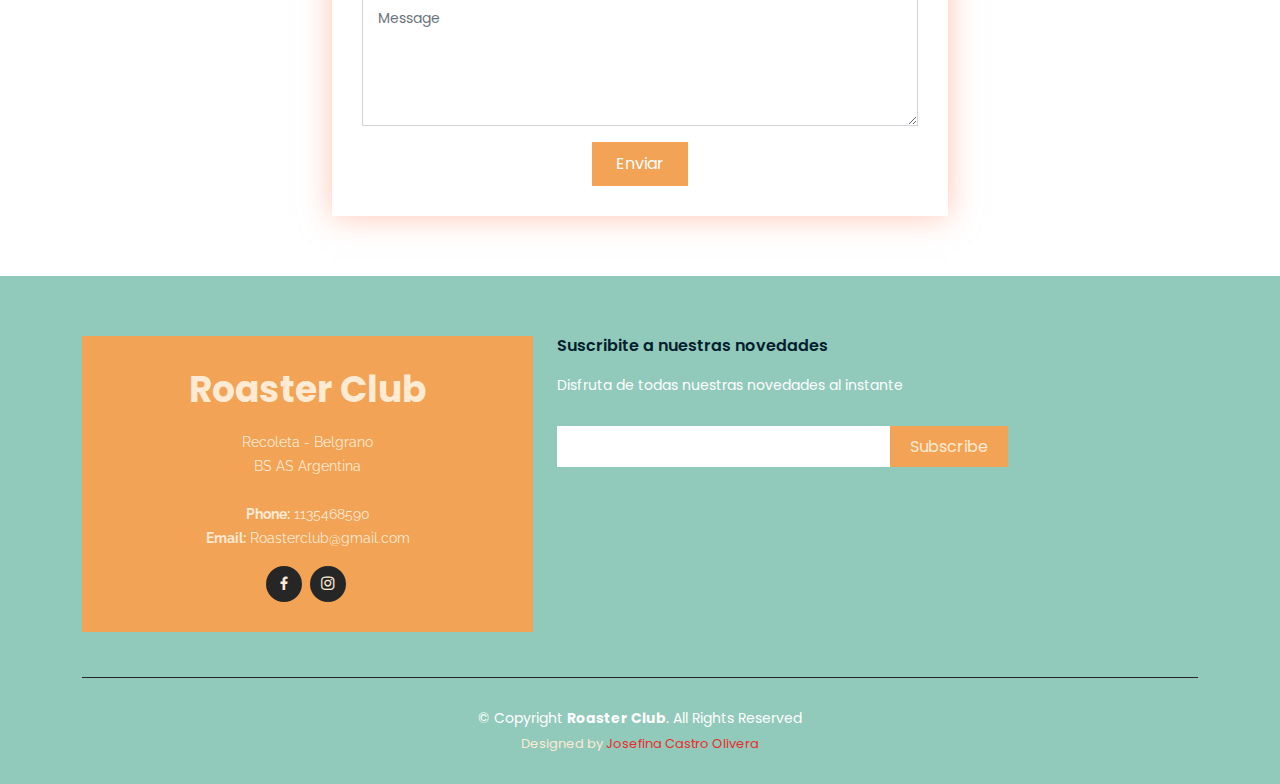
==== commit 8ab89d86: "Add files via upload" ====
--- a/index.html
+++ b/index.html
@@ -253,7 +253,7 @@
                 <li class="na">Vaso edición especial eco</li>
               </ul>
               <div class="btn-wrap">
-                <a href="inner-page.html" class="btn-buy">COMPRAR</a>
+                <a href="inner-page.html" class="btn-buy">SUSCRIBIRME</a>
               </div>
             </div>
           </div>
@@ -270,7 +270,7 @@
                 <li class="na">Vaso edición especial eco</li>
               </ul>
               <div class="btn-wrap">
-                <a href="inner-page.html" class="btn-buy">COMPRAR</a>
+                <a href="inner-page.html" class="btn-buy">SUSCRIBIRME</a>
               </div>
             </div>
           </div>
@@ -287,7 +287,7 @@
                 <li>Vaso edición especial eco</li>
               </ul>
               <div class="btn-wrap">
-                <a href="inner-page.html" class="btn-buy">COMPRAR</a>
+                <a href="inner-page.html" class="btn-buy">SUSCRIBIRME</a>
               </div>
             </div>
           </div>
@@ -393,15 +393,7 @@
             </div>
           </div>
 
-          <div class="col-lg-4 col-md-6 portfolio-item filter-card">
-            <img src="assets/img/portfolio/portfolio-7.jpg" class="img-fluid" alt="">
-            <div class="portfolio-info">
-              <h4>Card 1</h4>
-              <p>Card</p>
-              <a href="assets/img/portfolio/portfolio-7.jpg" data-gallery="portfolioGallery" class="portfolio-lightbox preview-link" title="Card 1"><i class="bx bx-plus"></i></a>
-              <a href="portfolio-details.html" class="details-link" title="More Details"><i class="bx bx-link"></i></a>
-            </div>
-          </div>
+          
 
           <div class="col-lg-4 col-md-6 portfolio-item filter-card">
             <img src="assets/img/portfolio/portfolio-8.jpg" class="img-fluid" alt="">
@@ -439,7 +431,7 @@
             <h3>Con tu suscripción</h3>
             <p class="fst-italic">
                 Recibí todos los meses una guia paso a paso para poder realizar los mejores coffee arts.
-                Los expertos nos cuentan sus secretos par poder sorprender a tus amigos con un perfecto dibujo en su café.
+                Los expertos nos cuentan sus secretos para poder sorprender a tus amigos con un perfecto dibujo en su café.
                 
                 
             </p>
@@ -462,7 +454,7 @@
         <div class="section-title">
          
           <h2>OPINIONES DE NUETROS CLIENTES</h2>
-          <p>ya son mas de 5000 clientes que reciben su box a diario, que esperas?</p>
+          <p>Ya son mas de 5000 clientes que reciben su box a diario, ¿que esperas?</p>
         </div>
 
         <div class="row">
@@ -472,7 +464,7 @@
               <h4>@LoveRoaster_</h4>
               
               <p>
-                “ Me encanto la suscripción, muy buena presentación y muy ricos todos los cafés”
+                “Me encanto la suscripción, muy buena presentación y muy ricos todos los cafés”
               </p>
               <div class="social">
                 <img src="assets/img/grano-1.png" class="img-fluid" alt="" width="5%" height="5%"></i></a>
--- a/assets/css/style.css
+++ b/assets/css/style.css
@@ -534,7 +534,7 @@
   padding-right: 10px;
 }
 .about1 .content ul i {
- 
+  padding-top: 120px;
   font-size: 20px;
   padding-right: 4px;
   color: #F2A355;
@@ -542,20 +542,44 @@
 .about1 .content p:last-child {
   margin-bottom: 0;
 }
-.about1 .box .btn-get-started  {
+.about1 .btn-get-started {
+  font-family: "Poppins", sans-serif;
+  text-transform: uppercase;
+  font-weight: 500;
+  font-size: 14px;
+  letter-spacing: 1px;
+  display: inline-block;
+  padding: 10px 28px;
+  transition: 0.5s;
+  margin-top: 10px;
+  border: 2px solid #F2A355;
+  color: #001E2D;
+}
+.about1 .btn-get-started:hover {
   background: #F2A355;
-  display: inline-block;
-  padding: 10px 40px;
-  color: #fff;
-  transition: none;
-  font-size: 14px;
-  font-weight: 400;
-  font-family: "Poppins", sans-serif;
+  border: 2px solid #F2A355;
+}
+/*--------------------------------------------------------------
+# About
+--------------------------------------------------------------*/
+.about3 .content h3 {
   font-weight: 600;
-  transition: 0.3s;
-}
-.about1 .box .btn-get-started {
-  background: #F2A355;
+  font-size: 26px;
+}
+.about3 .content ul {
+  list-style: none;
+  padding-top: 150;
+}
+.about3 .content ul li {
+  padding-right: 10px;
+}
+.about3 .content ul i {
+  font-size: 20px;
+  padding-right: 4px;
+  color: #F2A355;
+}
+.about3 .content p:last-child {
+  margin-bottom: 0;
 }
 /*--------------------------------------------------------------
 # Why Us
@@ -590,7 +614,7 @@
 .why-us .box:hover {
   background: #91C9BA;
   padding: 30px 30px 70px 30px;
-  box-shadow: 10px 15px 30px rgba(0, 0, 0, 0.18);
+  
 }
 .why-us .box:hover span, .why-us .box:hover h4, .why-us .box:hover p {
   color: #fff;
@@ -617,7 +641,7 @@
 @media (max-width: 768px) {
   .clients img {
     width: 60%;
-   
+    align-items: center;
   }
 }
 
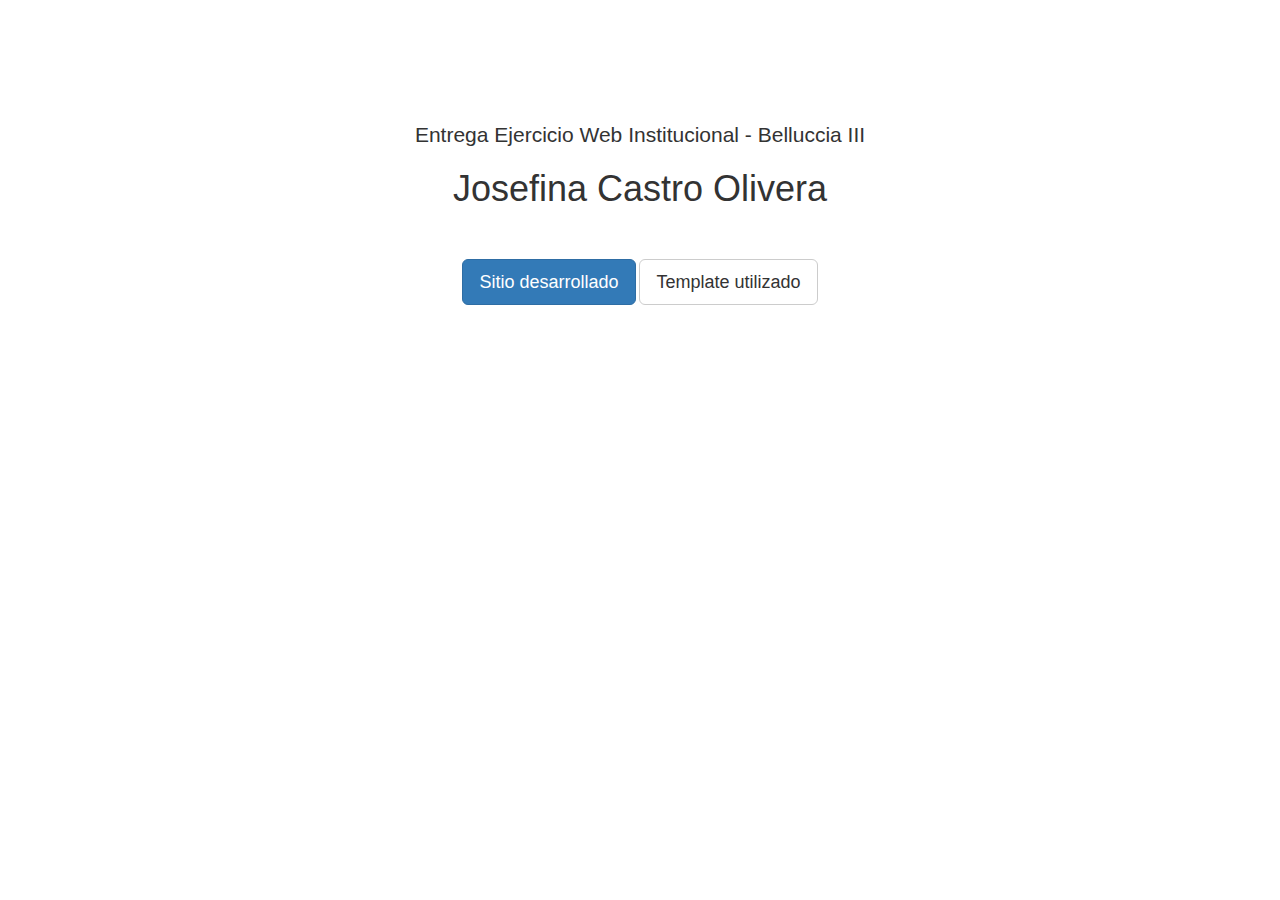
==== commit b912c6e1: "Add files via upload" ====
--- a/index.html
+++ b/index.html
@@ -1,646 +1,57 @@
-<!DOCTYPE html>
-<html lang="en">
-
-<head>
-  <meta charset="utf-8">
-  <meta content="width=device-width, initial-scale=1.0" name="viewport">
-
-  <title>Roaster Club - Index</title>
-  <meta content="" name="description">
-  <meta content="" name="keywords">
-
-  <!-- Favicons -->
-  <link href="assets/img/favicon.png" rel="icon">
-  <link href="assets/img/apple-touch-icon.png" rel="apple-touch-icon">
-
-  <!-- Google Fonts -->
-  <link href="https://fonts.googleapis.com/css?family=Open+Sans:300,300i,400,400i,600,600i,700,700i|Raleway:300,300i,400,400i,500,500i,600,600i,700,700i|Poppins:300,300i,400,400i,500,500i,600,600i,700,700i" rel="stylesheet">
-
-  <!-- Vendor CSS Files -->
-  <link href="assets/vendor/aos/aos.css" rel="stylesheet">
-  <link href="assets/vendor/bootstrap/css/bootstrap.min.css" rel="stylesheet">
-  <link href="assets/vendor/bootstrap-icons/bootstrap-icons.css" rel="stylesheet">
-  <link href="assets/vendor/boxicons/css/boxicons.min.css" rel="stylesheet">
-  <link href="assets/vendor/glightbox/css/glightbox.min.css" rel="stylesheet">
-  <link href="assets/vendor/swiper/swiper-bundle.min.css" rel="stylesheet">
-
-  <!-- Template Main CSS File -->
-  <link href="assets/css/style.css" rel="stylesheet">
-
-  <!-- =======================================================
-  * Template Name: Day - v4.7.0
-  * Template URL: https://bootstrapmade.com/day-multipurpose-html-template-for-free/
-  * Author: BootstrapMade.com
-  * License: https://bootstrapmade.com/license/
-  ======================================================== -->
-
-  <link rel="stylesheet" href="style.css">
-</head>
-
-<body>
-
-  
-
-  <!-- ======= Header ======= -->
-  <header id="header" class="d-flex align-items-center">
-    <div class="container d-flex align-items-center justify-content-between">
-
-      <h1 class="logo"><a href="index.html">Roaster Club</a></h1>
-      <!-- Uncomment below if you prefer to use an image logo -->
-      <!-- <a href="index.html" class="logo"><img src="assets/img/logo.png" alt="" class="img-fluid"></a>-->
-
-      <nav id="navbar" class="navbar">
-        <ul>
-          <li><a class="nav-link scrollto active" href="#hero">HOME</a></li>
-          <li><a class="nav-link scrollto" href="#about">NOSOTROS</a></li>
-          <li><a class="nav-link scrollto" href="#team2">VARIEDADES</a></li>
-          <li><a class="nav-link scrollto " href="#pricing">SUSCRIPCIONES</a></li>
-          <li><a class="nav-link scrollto" href="#portfolio">GALERIA</a></li>
-          <li><a class="nav-link scrollto" href="#team">EXPERIENCIAS</a></li>
-         
-          <li><a class="nav-link scrollto" href="#contact">CONTACTO</a></li>
-        </ul>
-        <i class="bi bi-list mobile-nav-toggle"></i>
-      </nav><!-- .navbar -->
-
-    </div>
-  </header><!-- End Header -->
-
-  <!-- ======= Hero Section ======= -->
-  <section id="hero" class="d-flex align-items-center">
-    <div class="container col-lg-5 position-relative" data-aos="fade-up" data-aos-delay="500">
-      <h1>Descubrí los cafés del mundo</h1>
-      <h2>Eleji la suscripción que mas se ajuste a vos 
-        y disfruta de los exoticos sabores. </h2>
-        <a href="inner-page.html" class="btn-get-started scrollto">Ver Más</a>
-    </div>
-    <div class="col-lg-6">
-      
-    </div>
-  </section><!-- End Hero -->
-
-  <main id="main">
-
-    <!-- ======= About Section ======= -->
-    <section id="about" class="about">
-      <div class="container">
-
-        <div class="row">
-          <div class="col-lg-6 order-1 order-lg-2" data-aos="fade-left">
-            <img src="assets/img/about.jpg" class="img-fluid" alt="">
-          </div>
-          <div class="col-lg-6 pt-4 pt-lg-0 order-2 order-lg-1 content" data-aos="fade-right">
-            <h3>Conocé de donde venimos</h3>
-            <p class="fst-italic">
-              Roaster es una marca empezó a idearse a comienzos del año 2020, la idea era poder llevar los mejores cafes del mundo a tu casa.
-            </p>
-            <ul>
-              <li><img src="assets/img/reciclado-1.png" class="img-fluid" alt="" width="7%" height="7%"> Suatentable.</li>
-              <li><img src="assets/img/orga-1.png" class="img-fluid" alt="" width="7%" height="7%"> Café de Especialidad.</li>
-              <li><img src="assets/img/planta-1.png" class="img-fluid" alt="" width="7%" height="7%">Tostamos todos nuestros granos.</li>
-            </ul>
-            <p>
-              Todos nuestro productos son de origen organico y envasados en un packaging reciclable para cuidar el medio ambiente. Queremos que aquellos amantes del cafe se animen a descubir nuestros sabores y variedades especialmente seleccionadas. 
-            </p>
-          </div>
-        </div>
-
-      </div>
-    </section><!-- End About Section -->
-
-    <!-- ======= Why Us Section ======= -->
-    <section id="why-us" class="why-us">
-      <div class="container">
-
-        <div class="row">
-
-          <div class="col-lg-4" data-aos="fade-up">
-            <div class="box">
-              <span>01</span>
-              <h4>ELEGÍ TU PLAN</h4>
-              <p>Busca el plan que mas se acomode a vos.</p>
-            </div>
-          </div>
-
-          <div class="col-lg-4 mt-4 mt-lg-0" data-aos="fade-up" data-aos-delay="150">
-            <div class="box">
-              <span>02</span>
-              <h4>TE ENVIAMOS TU PEDIDO</h4>
-              <p>Te enviamos tu box a la puerta de tu casa.</p>
-            </div>
-          </div>
-
-          <div class="col-lg-4 mt-4 mt-lg-0" data-aos="fade-up" data-aos-delay="300">
-            <div class="box">
-              <span>03</span>
-              <h4>LO ARMAS A TU GUSTO</h4>
-              <p>Vos te preparas tu café como mas te guste.</p>
-            </div>
-          </div>
-
-        </div>
-
-      </div>
-    </section><!-- End Why Us Section -->
-
-    <!-- ======= Clients Section ======= -->
-    <section id="clients" class="clients">
-      <div class="container" data-aos="zoom-in">
-
-        <div class="row d-flex align-items-center justify-content-center">
-
-          <div class="col-lg-3 col-md-5 col-7">
-            <img src="assets/img/clients/client-1.png" class="img-fluid" alt="">
-          </div>
-
-          <div class="col-lg-3 col-md-5 col-7">
-            <img src="assets/img/clients/client-2.png" class="img-fluid" alt="">
-          </div>
-
-          
-
-          <div class="col-lg-3 col-md-5 col-7">
-            <img src="assets/img/clients/client-4.png" class="img-fluid" alt="">
-          </div>
-
-          
-
-          <div class="col-lg-3 col-md-5 col-7">
-            <img src="assets/img/clients/client-6.png" class="img-fluid" alt="">
-          </div>
-
-        </div>
-
-      </div>
-    </section><!-- End Clients Section -->
-
-     <!-- ======= Team2 Section ======= -->
-     <section id="team2" class="team2">
-      <div class="container">
-
-        <div class="section-title">
-         
-          <h2>VARIEDADES DEL  MES PASADO</h2>
-         
-        </div>
-
-        <div class="row">
-          <div class="col-lg-3 col-md-7 d-flex align-items-stretch" data-aos="zoom-in">
-            <div class="member">
-              <img src="assets/img/guate-01.jpg" alt="">
-              <h4>Guatemala</h4>
-              
-              
-              
-            </div>
-          </div>
-
-          <div class="col-lg-3 col-md-7 d-flex align-items-stretch" data-aos="zoom-in">
-            <div class="member">
-              <img src="assets/img/nica-01.jpg" alt="">
-              <h4>Nicaragua</h4>
-              
-              
-              
-            </div>
-          </div>
-
-          <div class="col-lg-3 col-md-7 d-flex align-items-stretch" data-aos="zoom-in">
-            <div class="member">
-              <img src="assets/img/mex-01.jpg" alt="">
-              <h4>Mexico</h4>
-              
-              
-              
-            </div>
-          </div>
-          <div class="col-lg-3 col-md-7 d-flex align-items-stretch" data-aos="zoom-in">
-            <div class="member">
-              <img src="assets/img/ecua-01.jpg" alt="">
-              <h4>Ecuador</h4>
-              
-              
-              
-            </div>
-          </div>
-
-        </div>
-
-      </div>
-    </section><!-- End Team Section -->
-
-    <!-- ======= Pricing Section ======= -->
-    <section id="pricing" class="pricing">
-      <div class="container">
-
-        <div class="section-title">
-         
-          <h2>COMBOS SUSCRIPCIONES</h2>
-         
-        </div>
-
-        <div class="row">
-
-          <div class="col-lg-4 col-md-6" data-aos="zoom-in" data-aos-delay="150">
-            <div class="box">
-              <h3>BOX CAFECITO</h3>
-              <h4><sup>$</sup>8000<span> / Unica Vez</span></h4>
-              <ul>
-                <li>4 cafés de especialidad</li>
-                <li>4 señaladores de las variedades</li>
-                <li>1 pack granos de cafe bañados</li>
-                <li class="na">1 blend especial </li>
-                <li class="na">Vaso edición especial eco</li>
-              </ul>
-              <div class="btn-wrap">
-                <a href="inner-page.html" class="btn-buy">SUSCRIBIRME</a>
-              </div>
-            </div>
-          </div>
-
-          <div class="col-lg-4 col-md-6 mt-4 mt-md-0" data-aos="zoom-in">
-            <div class="box featured">
-              <h3>BOX CAFETERO</h3>
-              <h4><sup>$</sup>6300<span> / 6 meses</span></h4>
-              <ul>
-                <li>4 cafés de especialidad</li>
-                <li>4 señaladores de las variedades</li>
-                <li>1 pack granos de cafe bañados</li>
-                <li>1 blend especial</li>
-                <li class="na">Vaso edición especial eco</li>
-              </ul>
-              <div class="btn-wrap">
-                <a href="inner-page.html" class="btn-buy">SUSCRIBIRME</a>
-              </div>
-            </div>
-          </div>
-
-          <div class="col-lg-4 col-md-6 mt-4 mt-lg-0" data-aos="zoom-in" data-aos-delay="150">
-            <div class="box">
-              <h3>BOX AROMA A CAFÉ</h3>
-              <h4><sup>$</sup>4000<span> / 1 Año</span></h4>
-              <ul>
-                <li>4 cafés de especialidad</li>
-                <li>4 señaladores de las variedades</li>
-                <li>1 pack granos de cafe bañados</li>
-                <li>1 blend especial</li>
-                <li>Vaso edición especial eco</li>
-              </ul>
-              <div class="btn-wrap">
-                <a href="inner-page.html" class="btn-buy">SUSCRIBIRME</a>
-              </div>
-            </div>
-          </div>
-
-        </div>
-
-      </div>
-    </section><!-- End Pricing Section -->
-   
-    <!-- ======= Cta Section ======= -->
-    <section id="cta" class="cta">
-      <div class="container" data-aos="zoom-in">
-
-        <div class="text-center">
-          <h3>Cafés de especialidad</h3>
-          <p>Disfruta del ritual de un buen café desde la comodidad de tu casa.</p>
-          
-        </div>
-
-      </div>
-    </section><!-- End Cta Section -->
-    
-    <!-- ======= Portfolio Section ======= -->
-    <section id="portfolio" class="portfolio">
-      <div class="container">
-
-        <div class="section-title">
-         
-          <h2>SUMATE A LA EXPERIENCIA</h2>
-          <p>Postea tu foto en instagram con alguno de nuestros hashtags</p>
-        </div>
-
-        <div class="row" data-aos="fade-up">
-          <div class="col-lg-12 d-flex justify-content-center">
-            <ul id="portfolio-flters">
-              <li data-filter="*" class="filter-active">#RoasterClub</li>
-              <li data-filter=".filter-app">#Cafetero</li>
-              <li data-filter=".filter-card">#AromaACafé</li>
-              <li data-filter=".filter-web">#Cafecito</li>
-            </ul>
-          </div>
-        </div>
-
-        <div class="row portfolio-container" data-aos="fade-up" data-aos-delay="150">
-
-          <div class="col-lg-4 col-md-6 portfolio-item filter-app">
-            <img src="assets/img/portfolio/portfolio-1.jpg" class="img-fluid" alt="">
-            <div class="portfolio-info">
-              <h4>@benji_</h4>
-              <p>#Cafetero</p>
-              <a href="assets/img/portfolio/portfolio-1.jpg" data-gallery="portfolioGallery" class="portfolio-lightbox preview-link" title="App 1"><i class="bx bx-plus"></i></a>
-              <a href="portfolio-details.html" class="details-link" title="More Details"><i class="bx bx-link"></i></a>
-            </div>
-          </div>
-
-          <div class="col-lg-4 col-md-6 portfolio-item filter-web">
-            <img src="assets/img/portfolio/portfolio-2.jpg" class="img-fluid" alt="">
-            <div class="portfolio-info">
-              <h4>@Vcap</h4>
-              <p>#Cafecito</p>
-              <a href="assets/img/portfolio/portfolio-2.jpg" data-gallery="portfolioGallery" class="portfolio-lightbox preview-link" title="Web 3"><i class="bx bx-plus"></i></a>
-              <a href="portfolio-details.html" class="details-link" title="More Details"><i class="bx bx-link"></i></a>
-            </div>
-          </div>
-
-          <div class="col-lg-4 col-md-6 portfolio-item filter-app">
-            <img src="assets/img/portfolio/portfolio-3.jpg" class="img-fluid" alt="">
-            <div class="portfolio-info">
-              <h4>@mnelD</h4>
-              <p>#Cafetero</p>
-              <a href="assets/img/portfolio/portfolio-3.jpg" data-gallery="portfolioGallery" class="portfolio-lightbox preview-link" title="App 2"><i class="bx bx-plus"></i></a>
-              <a href="portfolio-details.html" class="details-link" title="More Details"><i class="bx bx-link"></i></a>
-            </div>
-          </div>
-
-          <div class="col-lg-4 col-md-6 portfolio-item filter-card">
-            <img src="assets/img/portfolio/portfolio-4.jpg" class="img-fluid" alt="">
-            <div class="portfolio-info">
-              <h4>@berre</h4>
-              <p>#AromaACafé</p>
-              <a href="assets/img/portfolio/portfolio-4.jpg" data-gallery="portfolioGallery" class="portfolio-lightbox preview-link" title="Card 2"><i class="bx bx-plus"></i></a>
-              <a href="portfolio-details.html" class="details-link" title="More Details"><i class="bx bx-link"></i></a>
-            </div>
-          </div>
-
-          <div class="col-lg-4 col-md-6 portfolio-item filter-web">
-            <img src="assets/img/portfolio/portfolio-5.jpg" class="img-fluid" alt="">
-            <div class="portfolio-info">
-              <h4>Nellyb</h4>
-              <p>#Cafecito</p>
-              <a href="assets/img/portfolio/portfolio-5.jpg" data-gallery="portfolioGallery" class="portfolio-lightbox preview-link" title="Web 2"><i class="bx bx-plus"></i></a>
-              <a href="portfolio-details.html" class="details-link" title="More Details"><i class="bx bx-link"></i></a>
-            </div>
-          </div>
-
-          <div class="col-lg-4 col-md-6 portfolio-item filter-app">
-            <img src="assets/img/portfolio/portfolio-6.jpg" class="img-fluid" alt="">
-            <div class="portfolio-info">
-              <h4>@jocast</h4>
-              <p>#Cafetero</p>
-              <a href="assets/img/portfolio/portfolio-6.jpg" data-gallery="portfolioGallery" class="portfolio-lightbox preview-link" title="App 3"><i class="bx bx-plus"></i></a>
-              <a href="portfolio-details.html" class="details-link" title="More Details"><i class="bx bx-link"></i></a>
-            </div>
-          </div>
-
-          
-
-          <div class="col-lg-4 col-md-6 portfolio-item filter-card">
-            <img src="assets/img/portfolio/portfolio-8.jpg" class="img-fluid" alt="">
-            <div class="portfolio-info">
-              <h4>@carsaf</h4>
-              <p>#AromaACafé</p>
-              <a href="assets/img/portfolio/portfolio-8.jpg" data-gallery="portfolioGallery" class="portfolio-lightbox preview-link" title="Card 3"><i class="bx bx-plus"></i></a>
-              <a href="portfolio-details.html" class="details-link" title="More Details"><i class="bx bx-link"></i></a>
-            </div>
-          </div>
-
-          <div class="col-lg-4 col-md-6 portfolio-item filter-web">
-            <img src="assets/img/portfolio/portfolio-9.jpg" class="img-fluid" alt="">
-            <div class="portfolio-info">
-              <h4>@juanma</h4>
-              <p>#Cafecito</p>
-              <a href="assets/img/portfolio/portfolio-9.jpg" data-gallery="portfolioGallery" class="portfolio-lightbox preview-link" title="Web 3"><i class="bx bx-plus"></i></a>
-              <a href="portfolio-details.html" class="details-link" title="More Details"><i class="bx bx-link"></i></a>
-            </div>
-          </div>
-
-        </div>
-
-      </div>
-    </section><!-- End Portfolio Section -->
-    <!-- ======= About Section ======= -->
-    <section id="about3" class="about3">
-      <div class="container">
-
-        <div class="row">
-          <div class="col-lg-6 order-1 order-lg-2" data-aos="fade-left">
-            <img src="assets/img/coffee art.jpg" class="img-fluid" alt="">
-          </div>
-          <div class="col-lg-6 pt-4 pt-lg-0 order-2 order-lg-1 content" data-aos="fade-right">
-            <h3>Con tu suscripción</h3>
-            <p class="fst-italic">
-                Recibí todos los meses una guia paso a paso para poder realizar los mejores coffee arts.
-                Los expertos nos cuentan sus secretos para poder sorprender a tus amigos con un perfecto dibujo en su café.
-                
-                
-            </p>
-            <ul>
-              <i class="bi bi-check-circle"></i> Con cualquier suscripción. </li>
-              <li><i class="bi bi-check-circle"></i> Todos los meses un nuevo art. </li>
-            </ul>
-            
-          </div>
-        </div>
-
-      </div>
-    </section><!-- End About Section -->
-
-
-    <!-- ======= Team Section ======= -->
-    <section id="team" class="team">
-      <div class="container">
-
-        <div class="section-title">
-         
-          <h2>OPINIONES DE NUETROS CLIENTES</h2>
-          <p>Ya son mas de 5000 clientes que reciben su box a diario, ¿que esperas?</p>
-        </div>
-
-        <div class="row">
-          <div class="col-lg-4 col-md-6 d-flex align-items-stretch" data-aos="zoom-in">
-            <div class="member">
-              <img src="assets/img/team/team-1.jpg" alt="">
-              <h4>@LoveRoaster_</h4>
-              
-              <p>
-                “Me encanto la suscripción, muy buena presentación y muy ricos todos los cafés”
-              </p>
-              <div class="social">
-                <img src="assets/img/grano-1.png" class="img-fluid" alt="" width="5%" height="5%"></i></a>
-                <img src="assets/img/grano-1.png" class="img-fluid" alt="" width="5%" height="5%"></i></a>
-                <img src="assets/img/grano-1.png" class="img-fluid" alt="" width="5%" height="5%"></i></a>
-                <img src="assets/img/grano-1.png" class="img-fluid" alt="" width="5%" height="5%"></i></a>
-                <img src="assets/img/grano-1.png" class="img-fluid" alt="" width="5%" height="5%"></i></a>
-              </div>
-            </div>
-          </div>
-
-          <div class="col-lg-4 col-md-6 d-flex align-items-stretch" data-aos="zoom-in">
-            <div class="member">
-              <img src="assets/img/team/team-2.jpg" alt="">
-              <h4>@BlackCoffee</h4>
-              
-              <p>
-                “Excelentes productos, lo super recomiendo para todos los amantes del café”
-              </p>
-              <div class="social">
-                <img src="assets/img/grano-1.png" class="img-fluid" alt="" width="5%" height="5%"></i></a>
-                <img src="assets/img/grano-1.png" class="img-fluid" alt="" width="5%" height="5%"></i></a>
-                <img src="assets/img/grano-1.png" class="img-fluid" alt="" width="5%" height="5%"></i></a>
-                <img src="assets/img/grano-1.png" class="img-fluid" alt="" width="5%" height="5%"></i></a>
-                <img src="assets/img/grano-1.png" class="img-fluid" alt="" width="5%" height="5%"></i></a>
-              </div>
-            </div>
-          </div>
-
-          <div class="col-lg-4 col-md-6 d-flex align-items-stretch" data-aos="zoom-in">
-            <div class="member">
-              <img src="assets/img/team/team-3.jpg" alt="">
-              <h4>@GranoTostado</h4>
-              
-              <p>
-                “Muy buenos los cafés pero me gustaria poder elegir un poco mas las variedades”
-              </p>
-              <div class="social">
-                <img src="assets/img/grano-1.png" class="img-fluid" alt="" width="5%" height="5%"></i></a>
-                <img src="assets/img/grano-1.png" class="img-fluid" alt="" width="5%" height="5%"></i></a>
-                <img src="assets/img/grano-1.png" class="img-fluid" alt="" width="5%" height="5%"></i></a>
-                <img src="assets/img/grano-1.png" class="img-fluid" alt="" width="5%" height="5%"></i></a>
-                <img src="assets/img/grano-1.png" class="img-fluid" alt="" width="5%" height="5%"></i></a>
-              </div>
-            </div>
-          </div>
-
-        </div>
-
-      </div>
-    </section><!-- End Team Section -->
-
-    <!-- ======= Contact Section ======= -->
-    <section id="contact" class="contact">
-      <div class="container">
-
-        <div class="section-title">
-         
-          <h2>CONTACTO</h2>
-          <p>¿Te quedaron dudas? escribinos</p>
-        </div>
-
-        
-
-        
-
-         
-
-        </div>
-
-        <div class="row g-5 justify-content-center">
-
-          
-
-          <div class="col-lg-6">
-            <form action="forms/contact.php" method="post" role="form" class="php-email-form">
-              <div class="row">
-                <div class="col-md-6 form-group">
-                  <input type="text" name="name" class="form-control" id="name" placeholder="Your Name" required>
-                </div>
-                <div class="col-md-6 form-group mt-3 mt-md-0">
-                  <input type="email" class="form-control" name="email" id="email" placeholder="Your Email" required>
-                </div>
-              </div>
-              <div class="form-group mt-3">
-                <input type="text" class="form-control" name="subject" id="subject" placeholder="Subject" required>
-              </div>
-              <div class="form-group mt-3">
-                <textarea class="form-control" name="message" rows="5" placeholder="Message" required></textarea>
-              </div>
-              <div class="my-3">
-                <div class="loading">Cargando</div>
-                <div class="error-message"></div>
-                <div class="sent-message">Tu mensaje a sido enviado</div>
-              </div>
-              <div class="text-center"><button type="submit">Enviar</button></div>
-            </form>
-          </div>
-
-        </div>
-
-      </div>
-    </section><!-- End Contact Section -->
-
-  </main><!-- End #main -->
-
-  <!-- ======= Footer ======= -->
-  <footer id="footer">
-    <div class="footer-top">
-      <div class="container">
-        <div class="row">
-
-          <div class="col-lg-5 col-md-6">
-            <div class="footer-info">
-              <h3>Roaster Club</h3>
-              <p>
-                Recoleta - Belgrano <br>
-                BS AS Argentina<br><br>
-                <strong>Phone:</strong> 1135468590<br>
-                <strong>Email:</strong> Roasterclub@gmail.com<br>
-              </p>
-              <div class="social-links mt-3">
-                
-                <a href="#" class="facebook"><i class="bx bxl-facebook"></i></a>
-                <a href="#" class="instagram"><i class="bx bxl-instagram"></i></a>
-                
-                
-              </div>
-            </div>
-          </div>
-
-          
-
-          
-
-          <div class="col-lg-5 col-md-6 footer-newsletter">
-            <h4>Suscribite a nuestras novedades</h4>
-            <p>Disfruta de todas nuestras novedades al instante</p>
-            <form action="" method="post">
-              <input type="email" name="email"><input type="submit" value="Subscribe">
-            </form>
-
-          </div>
-
-        </div>
-      </div>
-    </div>
-
-    <div class="container">
-      <div class="copyright">
-        &copy; Copyright <strong><span>Roaster Club</span></strong>. All Rights Reserved
-      </div>
-      <div class="credits">
-        <!-- All the links in the footer should remain intact. -->
-        <!-- You can delete the links only if you purchased the pro version. -->
-        <!-- Licensing information: https://bootstrapmade.com/license/ -->
-        <!-- Purchase the pro version with working PHP/AJAX contact form: https://bootstrapmade.com/day-multipurpose-html-template-for-free/ -->
-        Designed by <a href="https://bootstrapmade.com/">Josefina Castro Olivera</a>
-      </div>
-    </div>
-  </footer><!-- End Footer -->
-
-  <a href="#" class="back-to-top d-flex align-items-center justify-content-center"><i class="bi bi-arrow-up-short"></i></a>
-  <div id="preloader"></div>
-
-  <!-- Vendor JS Files -->
-  <script src="assets/vendor/aos/aos.js"></script>
-  <script src="assets/vendor/bootstrap/js/bootstrap.bundle.min.js"></script>
-  <script src="assets/vendor/glightbox/js/glightbox.min.js"></script>
-  <script src="assets/vendor/isotope-layout/isotope.pkgd.min.js"></script>
-  <script src="assets/vendor/swiper/swiper-bundle.min.js"></script>
-  <script src="assets/vendor/php-email-form/validate.js"></script>
-
-  <!-- Template Main JS File -->
-  <script src="assets/js/main.js"></script>
-
-</body>
-
-</html>+<!DOCTYPE html>
+<html lang="es">
+
+<head>
+
+    <meta charset="utf-8">
+    <meta http-equiv="X-UA-Compatible" content="IE=edge">
+    <meta name="viewport" content="width=device-width, initial-scale=1">
+    <meta name="description" content="">
+    <meta name="author" content="">
+
+    <title>Entrega Web Institucional - Belluccia III</title>
+
+    <!-- Bootstrap Core CSS -->
+    <link rel="stylesheet" href="https://maxcdn.bootstrapcdn.com/bootstrap/3.3.7/css/bootstrap.min.css" integrity="sha384-BVYiiSIFeK1dGmJRAkycuHAHRg32OmUcww7on3RYdg4Va+PmSTsz/K68vbdEjh4u" crossorigin="anonymous">
+
+
+    <!-- HTML5 Shim and Respond.js IE8 support of HTML5 elements and media queries -->
+    <!-- WARNING: Respond.js doesn't work if you view the page via file:// -->
+    <!--[if lt IE 9]>
+        <script src="https://oss.maxcdn.com/libs/html5shiv/3.7.0/html5shiv.js"></script>
+        <script src="https://oss.maxcdn.com/libs/respond.js/1.4.2/respond.min.js"></script>
+    <![endif]-->
+
+</head>
+
+<body>
+
+
+    <!-- Page Content -->
+    <div class="container">
+
+        <div class="row">
+            <div class="col-lg-12 text-center" style="margin-top:100px">
+                <h2 class="lead">Entrega Ejercicio Web Institucional - Belluccia III</h2>
+                <h1>Josefina Castro Olivera</h1>
+                <p style="margin-top:50px">
+                    <a class="btn btn-primary btn-lg" href="home.html">Sitio desarrollado</a> 
+                    <a class="btn btn-default btn-lg" href="https://bootstrapmade.com/demo/Day/">Template utilizado</a>
+                </p>
+            </div>
+        </div>
+        <!-- /.row -->
+
+    </div>
+    <!-- /.container -->
+
+    <!-- jQuery Version 1.11.1 -->
+    <script src="https://ajax.googleapis.com/ajax/libs/jquery/1.12.4/jquery.min.js"></script>
+
+    <!-- Bootstrap Core JavaScript -->
+    <script src="https://maxcdn.bootstrapcdn.com/bootstrap/3.3.7/js/bootstrap.min.js" integrity="sha384-Tc5IQib027qvyjSMfHjOMaLkfuWVxZxUPnCJA7l2mCWNIpG9mGCD8wGNIcPD7Txa" crossorigin="anonymous"></script>
+
+
+</body>
+
+</html>
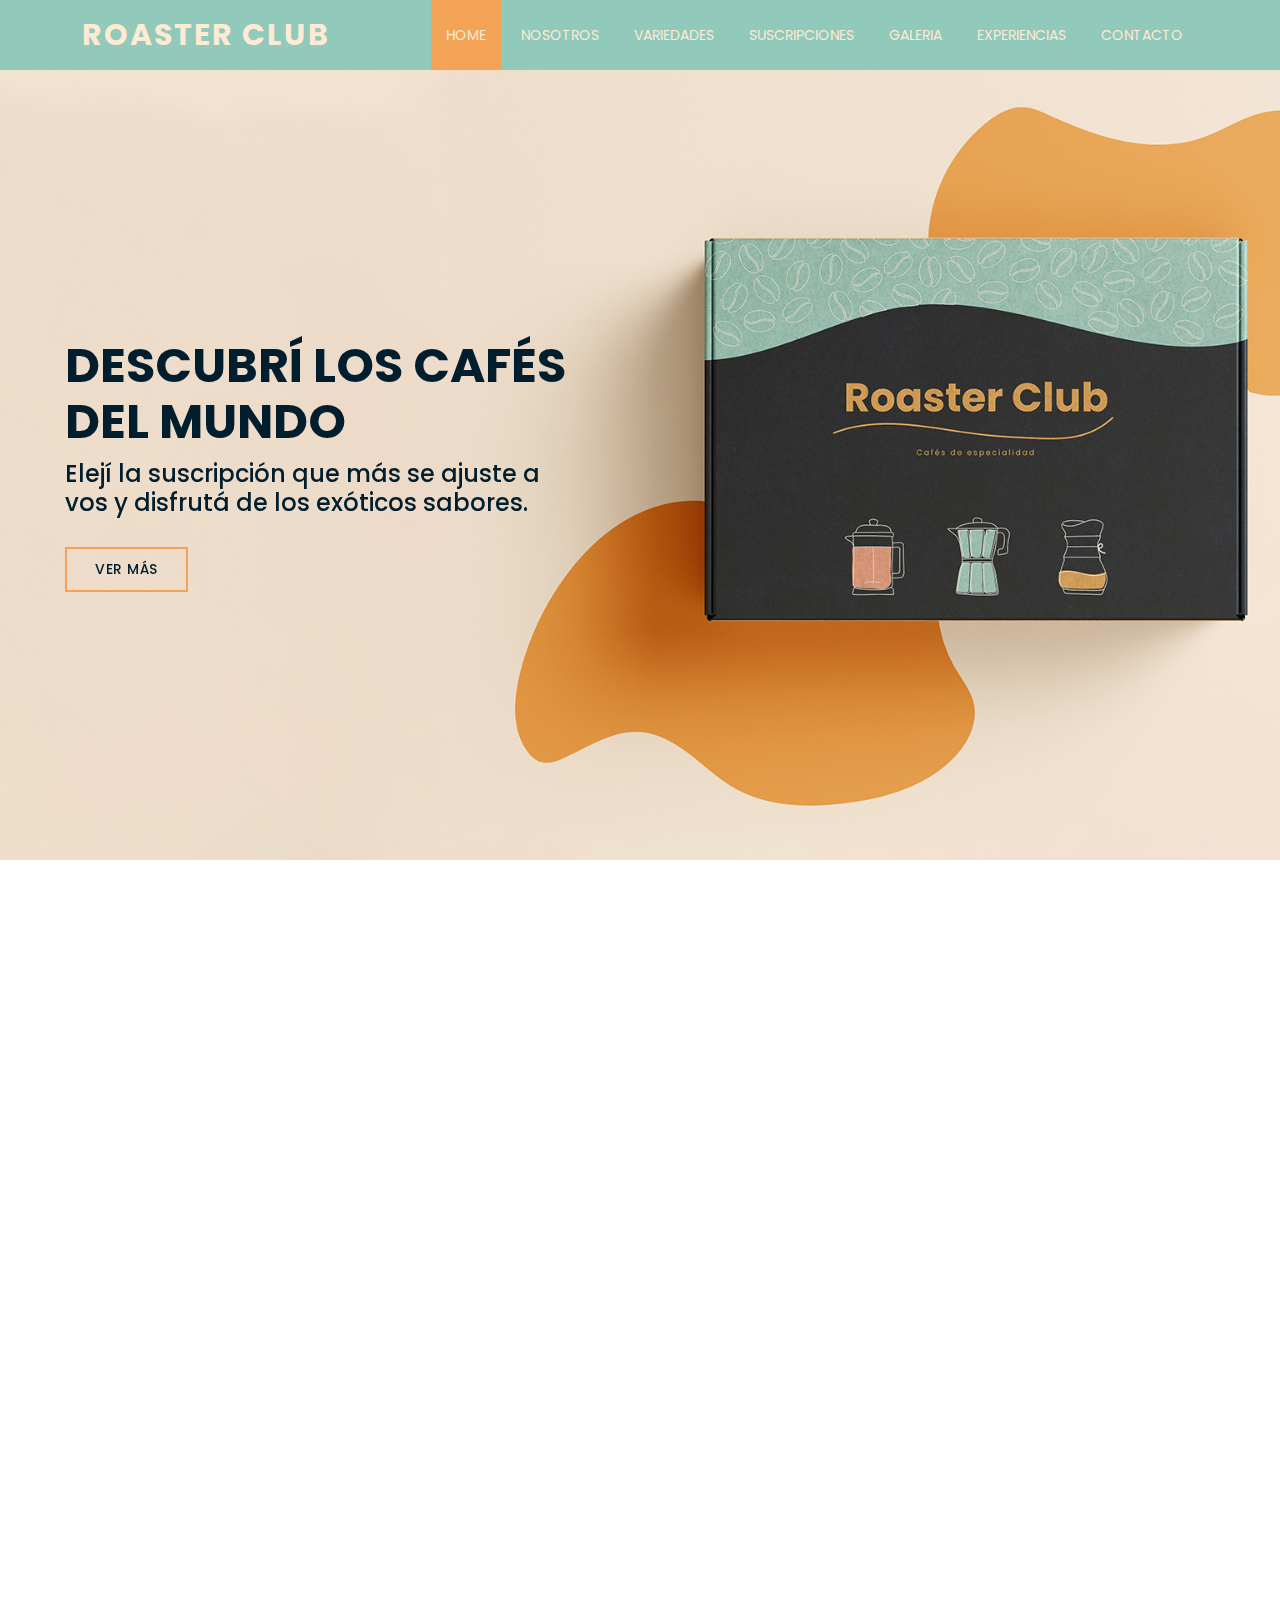
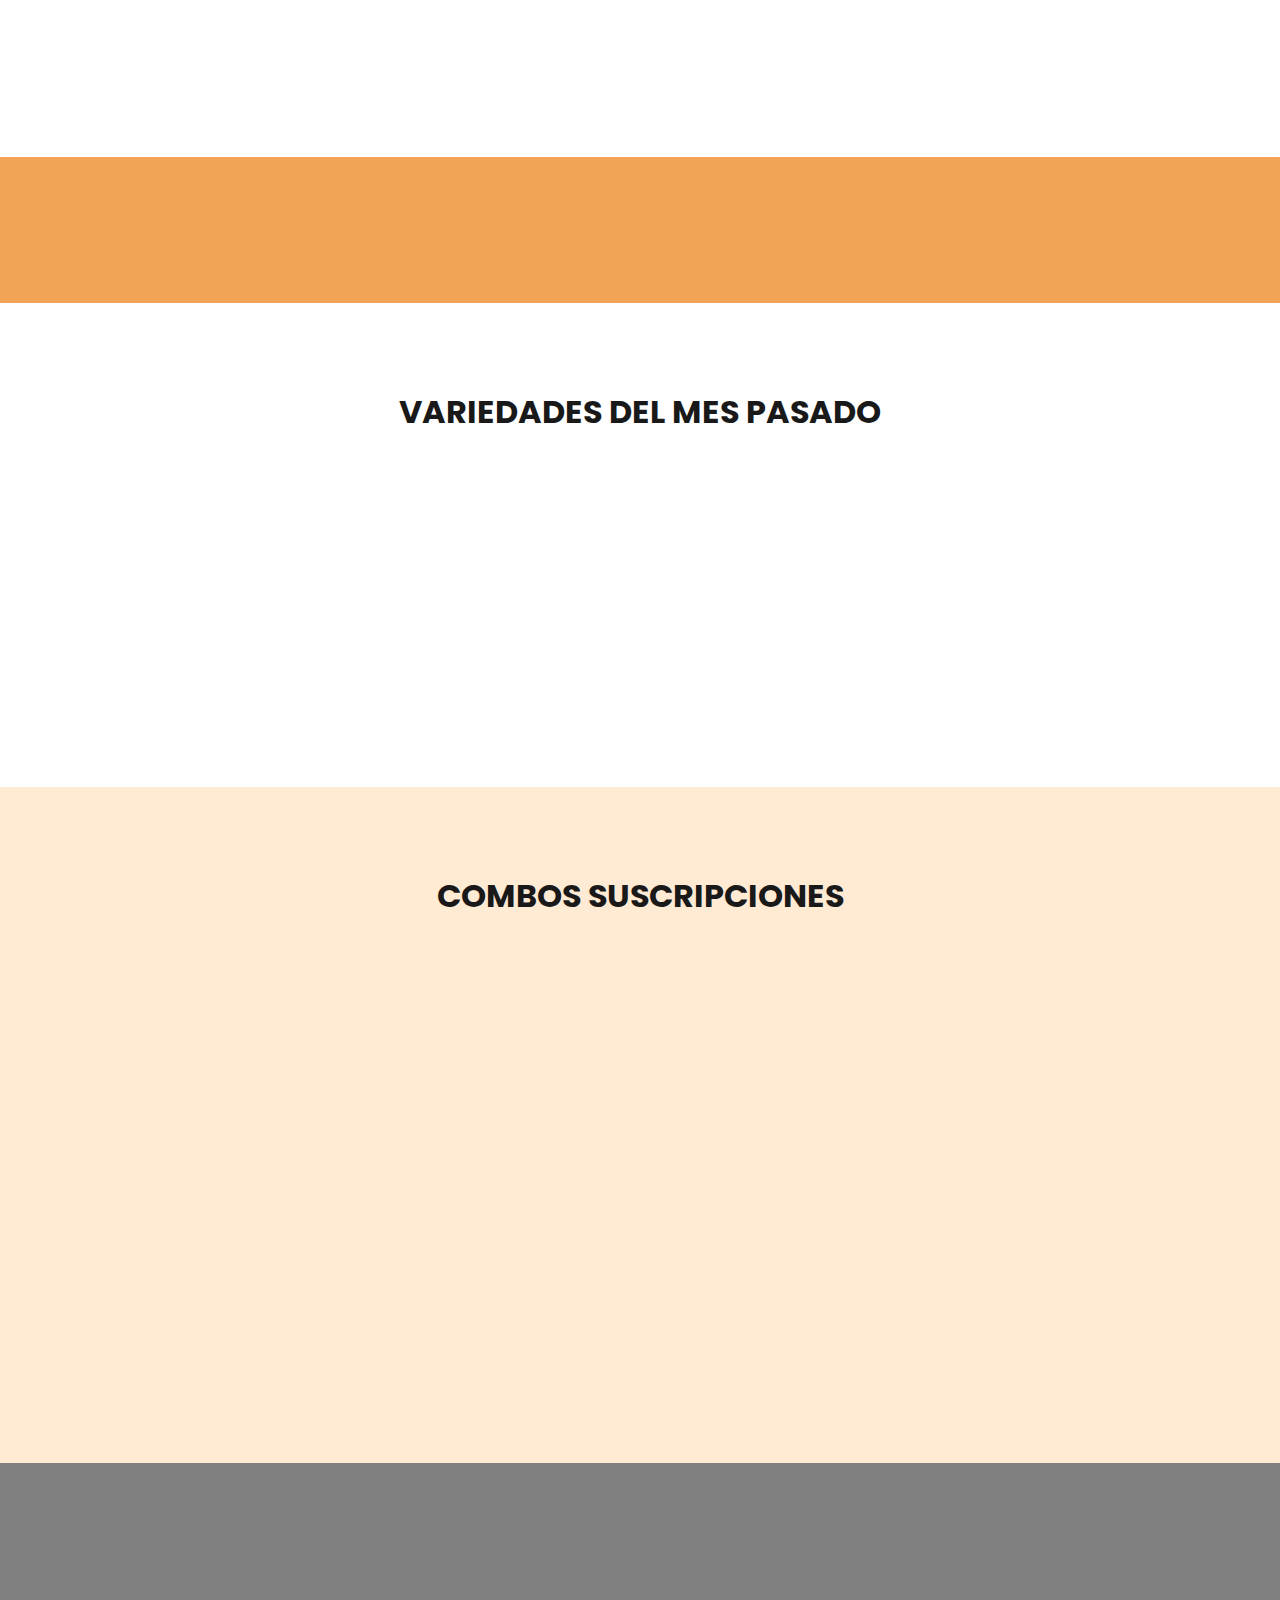
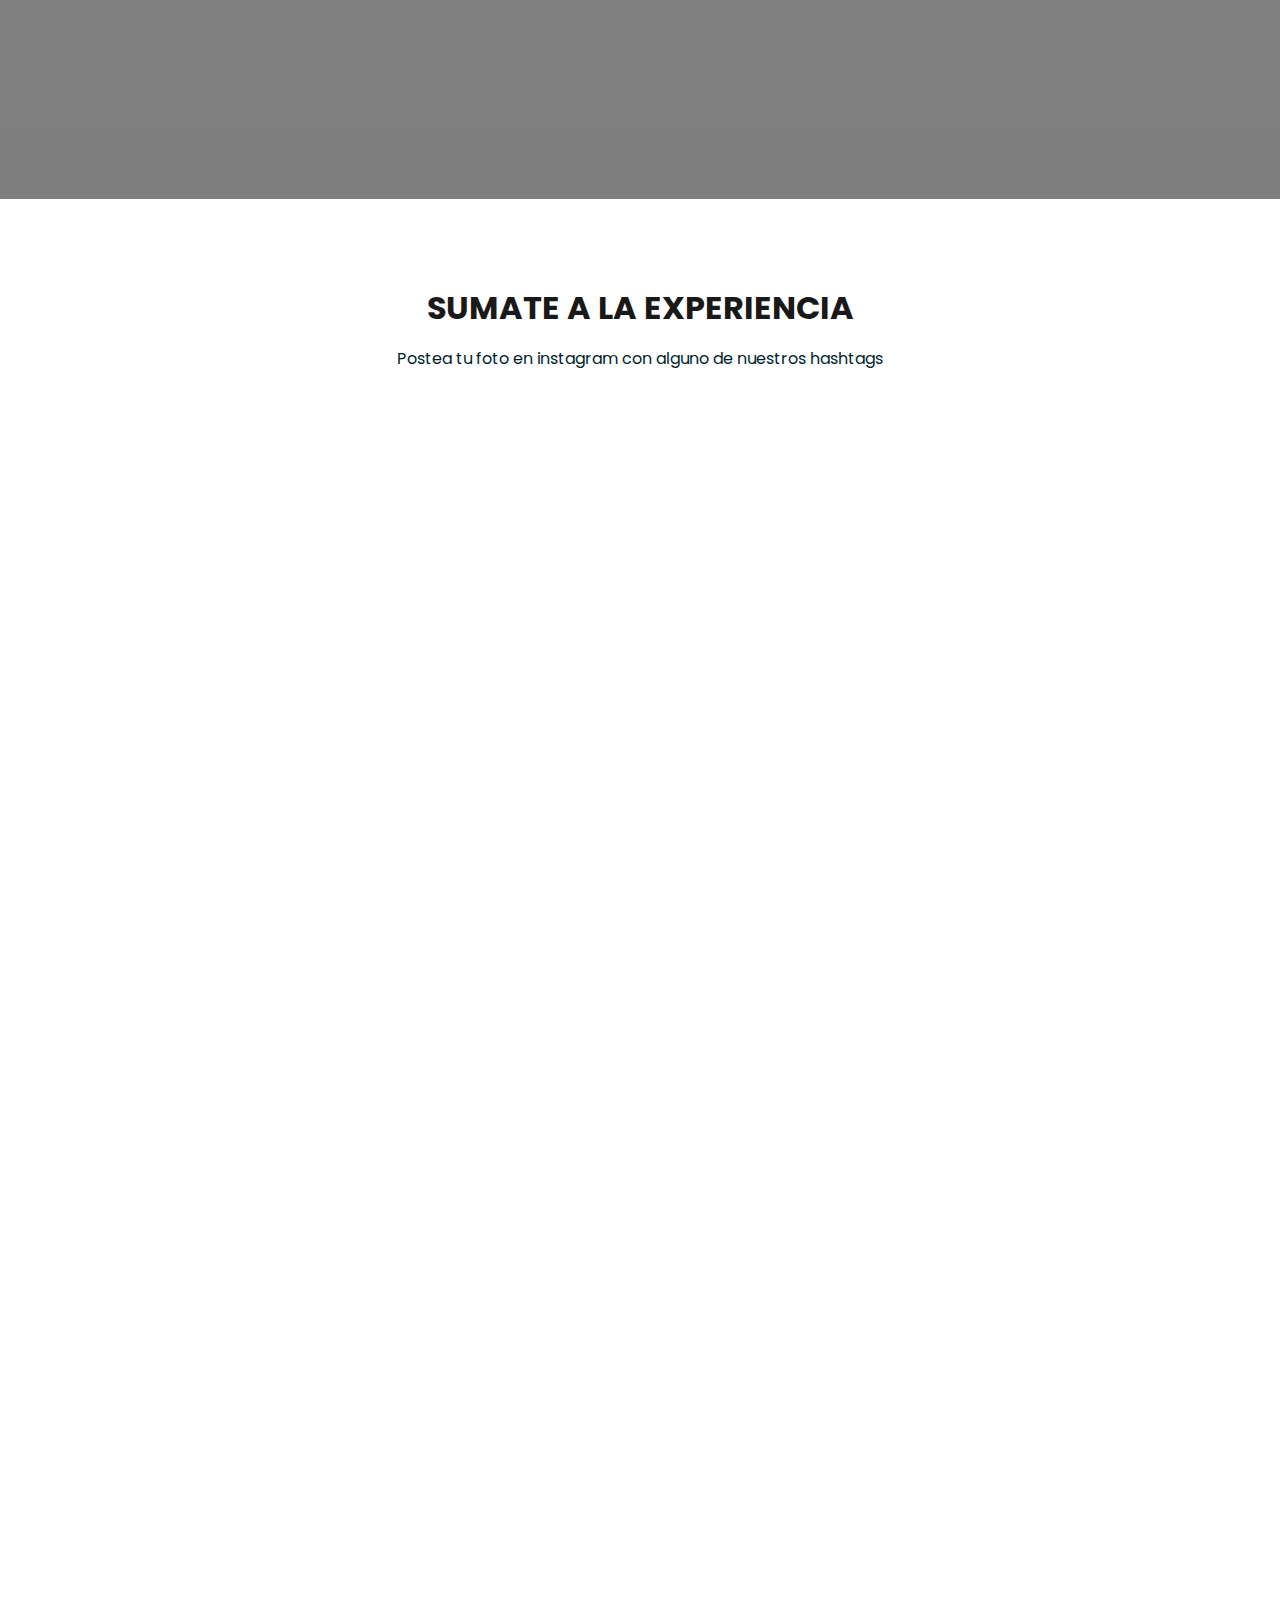
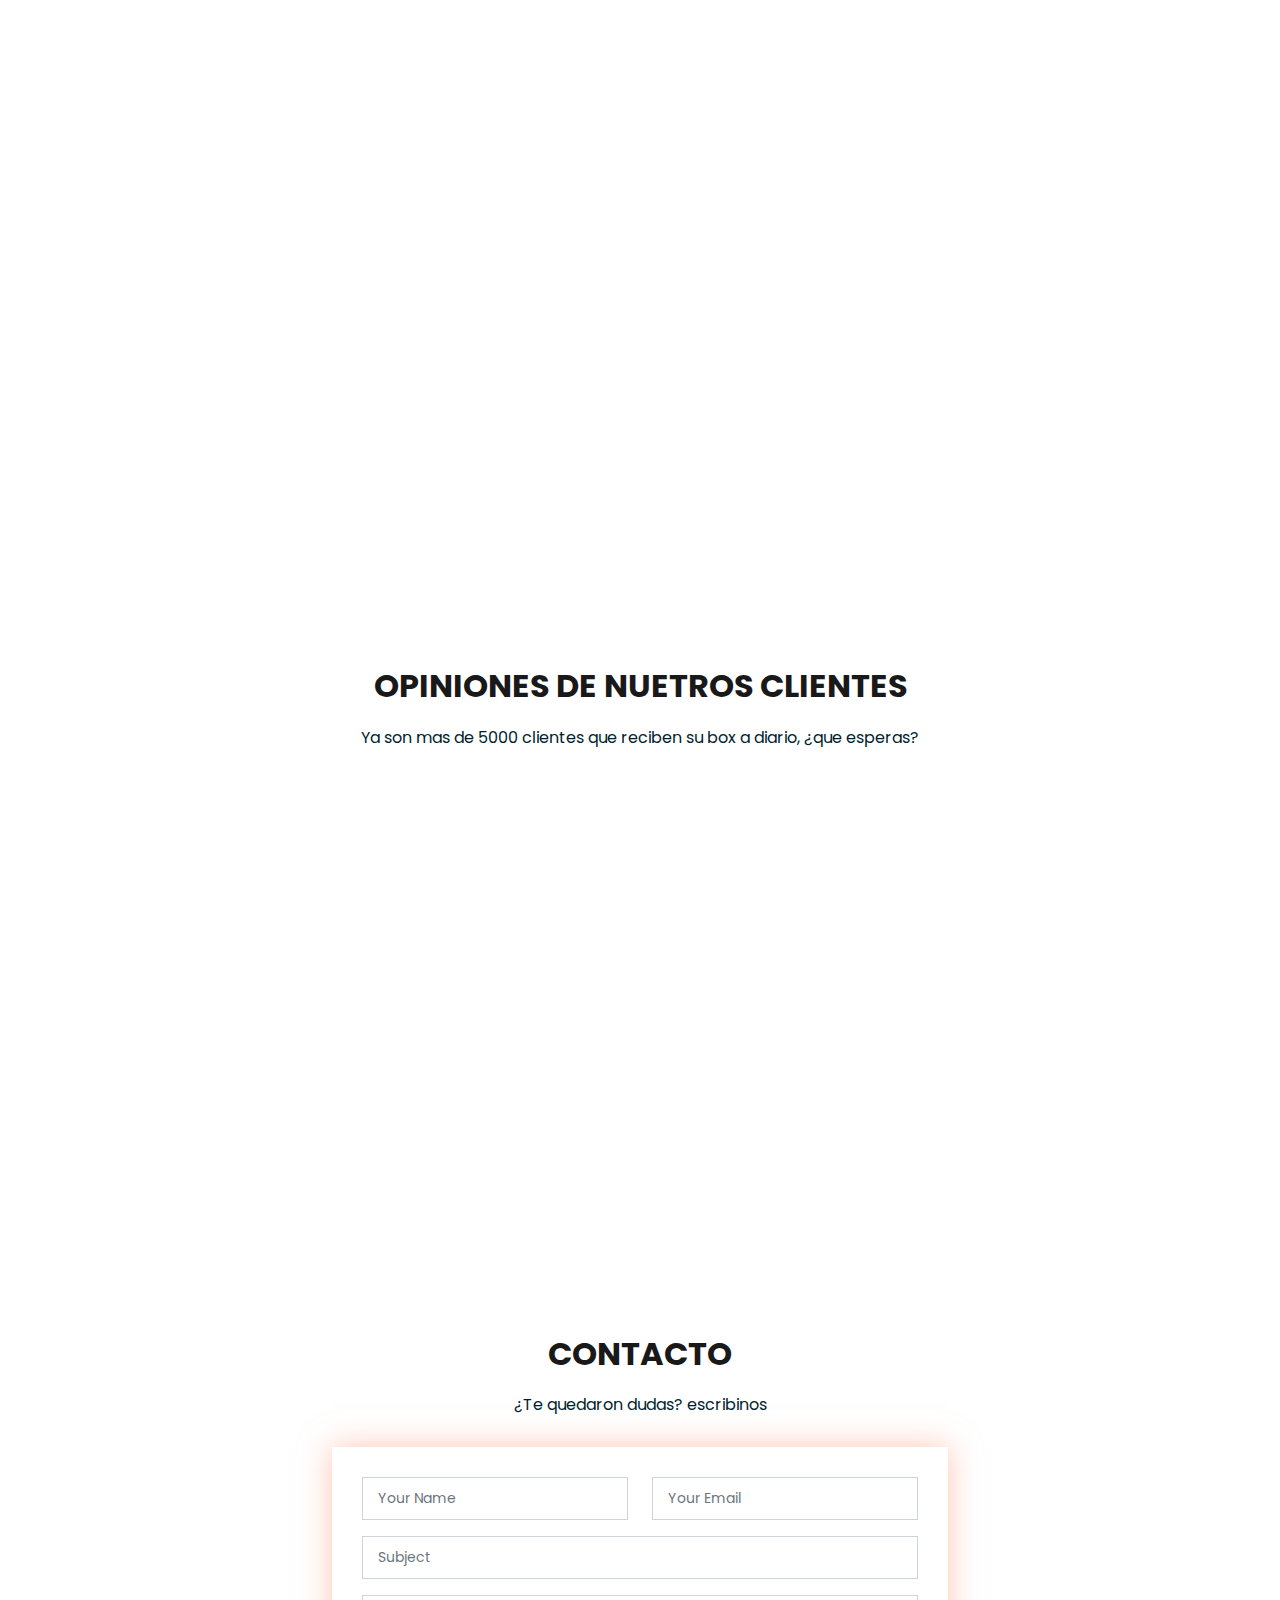
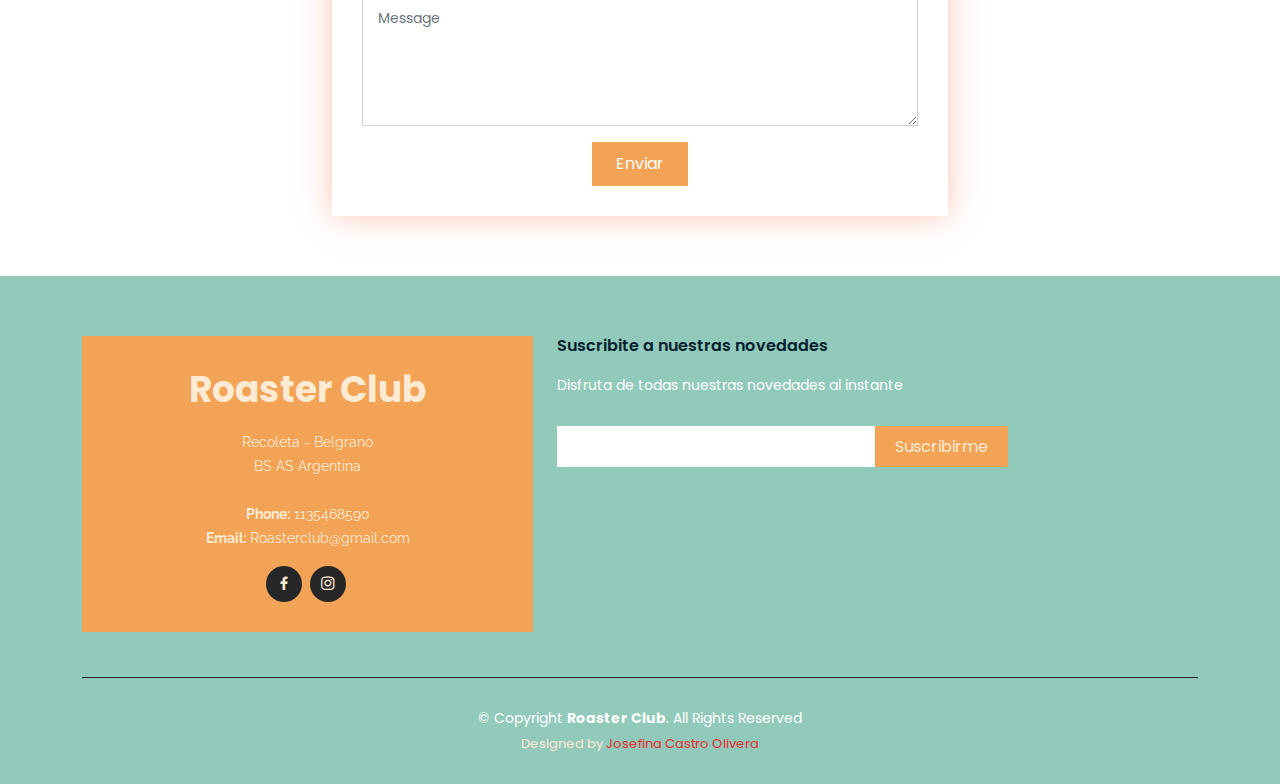
==== commit 6fe6188f: "Add files via upload" ====
--- a/index.html
+++ b/index.html
@@ -1,57 +1,646 @@
-<!DOCTYPE html>
-<html lang="es">
-
-<head>
-
-    <meta charset="utf-8">
-    <meta http-equiv="X-UA-Compatible" content="IE=edge">
-    <meta name="viewport" content="width=device-width, initial-scale=1">
-    <meta name="description" content="">
-    <meta name="author" content="">
-
-    <title>Entrega Web Institucional - Belluccia III</title>
-
-    <!-- Bootstrap Core CSS -->
-    <link rel="stylesheet" href="https://maxcdn.bootstrapcdn.com/bootstrap/3.3.7/css/bootstrap.min.css" integrity="sha384-BVYiiSIFeK1dGmJRAkycuHAHRg32OmUcww7on3RYdg4Va+PmSTsz/K68vbdEjh4u" crossorigin="anonymous">
-
-
-    <!-- HTML5 Shim and Respond.js IE8 support of HTML5 elements and media queries -->
-    <!-- WARNING: Respond.js doesn't work if you view the page via file:// -->
-    <!--[if lt IE 9]>
-        <script src="https://oss.maxcdn.com/libs/html5shiv/3.7.0/html5shiv.js"></script>
-        <script src="https://oss.maxcdn.com/libs/respond.js/1.4.2/respond.min.js"></script>
-    <![endif]-->
-
-</head>
-
-<body>
-
-
-    <!-- Page Content -->
-    <div class="container">
-
-        <div class="row">
-            <div class="col-lg-12 text-center" style="margin-top:100px">
-                <h2 class="lead">Entrega Ejercicio Web Institucional - Belluccia III</h2>
-                <h1>Josefina Castro Olivera</h1>
-                <p style="margin-top:50px">
-                    <a class="btn btn-primary btn-lg" href="home.html">Sitio desarrollado</a> 
-                    <a class="btn btn-default btn-lg" href="https://bootstrapmade.com/demo/Day/">Template utilizado</a>
-                </p>
-            </div>
-        </div>
-        <!-- /.row -->
-
-    </div>
-    <!-- /.container -->
-
-    <!-- jQuery Version 1.11.1 -->
-    <script src="https://ajax.googleapis.com/ajax/libs/jquery/1.12.4/jquery.min.js"></script>
-
-    <!-- Bootstrap Core JavaScript -->
-    <script src="https://maxcdn.bootstrapcdn.com/bootstrap/3.3.7/js/bootstrap.min.js" integrity="sha384-Tc5IQib027qvyjSMfHjOMaLkfuWVxZxUPnCJA7l2mCWNIpG9mGCD8wGNIcPD7Txa" crossorigin="anonymous"></script>
-
-
-</body>
-
-</html>
+<!DOCTYPE html>
+<html lang="en">
+
+<head>
+  <meta charset="utf-8">
+  <meta content="width=device-width, initial-scale=1.0" name="viewport">
+
+  <title>Roaster Club - Index</title>
+  <meta content="" name="description">
+  <meta content="" name="keywords">
+
+  <!-- Favicons -->
+  <link href="assets/img/favicon.png" rel="icon">
+  <link href="assets/img/apple-touch-icon.png" rel="apple-touch-icon">
+
+  <!-- Google Fonts -->
+  <link href="https://fonts.googleapis.com/css?family=Open+Sans:300,300i,400,400i,600,600i,700,700i|Raleway:300,300i,400,400i,500,500i,600,600i,700,700i|Poppins:300,300i,400,400i,500,500i,600,600i,700,700i" rel="stylesheet">
+
+  <!-- Vendor CSS Files -->
+  <link href="assets/vendor/aos/aos.css" rel="stylesheet">
+  <link href="assets/vendor/bootstrap/css/bootstrap.min.css" rel="stylesheet">
+  <link href="assets/vendor/bootstrap-icons/bootstrap-icons.css" rel="stylesheet">
+  <link href="assets/vendor/boxicons/css/boxicons.min.css" rel="stylesheet">
+  <link href="assets/vendor/glightbox/css/glightbox.min.css" rel="stylesheet">
+  <link href="assets/vendor/swiper/swiper-bundle.min.css" rel="stylesheet">
+
+  <!-- Template Main CSS File -->
+  <link href="assets/css/style.css" rel="stylesheet">
+
+  <!-- =======================================================
+  * Template Name: Day - v4.7.0
+  * Template URL: https://bootstrapmade.com/day-multipurpose-html-template-for-free/
+  * Author: BootstrapMade.com
+  * License: https://bootstrapmade.com/license/
+  ======================================================== -->
+
+  <link rel="stylesheet" href="style.css">
+</head>
+
+<body>
+
+  
+
+  <!-- ======= Header ======= -->
+  <header id="header" class="d-flex align-items-center">
+    <div class="container d-flex align-items-center justify-content-between">
+
+      <h1 class="logo"><a href="index.html">Roaster Club</a></h1>
+      <!-- Uncomment below if you prefer to use an image logo -->
+      <!-- <a href="index.html" class="logo"><img src="assets/img/logo.png" alt="" class="img-fluid"></a>-->
+
+      <nav id="navbar" class="navbar">
+        <ul>
+          <li><a class="nav-link scrollto active" href="#hero">HOME</a></li>
+          <li><a class="nav-link scrollto" href="#about">NOSOTROS</a></li>
+          <li><a class="nav-link scrollto" href="#team2">VARIEDADES</a></li>
+          <li><a class="nav-link scrollto " href="#pricing">SUSCRIPCIONES</a></li>
+          <li><a class="nav-link scrollto" href="#portfolio">GALERIA</a></li>
+          <li><a class="nav-link scrollto" href="#team">EXPERIENCIAS</a></li>
+         
+          <li><a class="nav-link scrollto" href="#contact">CONTACTO</a></li>
+        </ul>
+        <i class="bi bi-list mobile-nav-toggle"></i>
+      </nav><!-- .navbar -->
+
+    </div>
+  </header><!-- End Header -->
+
+  <!-- ======= Hero Section ======= -->
+  <section id="hero" class="d-flex align-items-center">
+    <div class="container col-lg-5 position-relative" data-aos="fade-up" data-aos-delay="500">
+      <h1>Descubrí los cafés del mundo</h1>
+      <h2>Elejí la suscripción que más se ajuste a vos 
+        y disfrutá de los exóticos sabores. </h2>
+        <a href="inner-page.html" class="btn-get-started scrollto">Ver Más</a>
+    </div>
+    <div class="col-lg-6">
+      
+    </div>
+  </section><!-- End Hero -->
+
+  <main id="main">
+
+    <!-- ======= About Section ======= -->
+    <section id="about" class="about">
+      <div class="container">
+
+        <div class="row">
+          <div class="col-lg-6 order-1 order-lg-2" data-aos="fade-left">
+            <img src="assets/img/about.jpg" class="img-fluid" alt="">
+          </div>
+          <div class="col-lg-6 pt-4 pt-lg-0 order-2 order-lg-1 content" data-aos="fade-right">
+            <h3>Conocé de donde venimos</h3>
+            <p class="fst-italic">
+              Roaster es una marca empezó a idearse a comienzos del año 2020, la idea era poder llevar los mejores cafes del mundo a tu casa.
+            </p>
+            <ul>
+              <li><img src="assets/img/reciclado-1.png" class="img-fluid" alt="" width="7%" height="7%"> Sustentable.</li>
+              <li><img src="assets/img/orga-1.png" class="img-fluid" alt="" width="7%" height="7%"> Café de Especialidad.</li>
+              <li><img src="assets/img/planta-1.png" class="img-fluid" alt="" width="7%" height="7%">Tostamos todos nuestros granos.</li>
+            </ul>
+            <p>
+              Todos nuestro productos son de origen orgánico y envasados en un packaging reciclable para cuidar el medio ambiente. Queremos que aquellos amantes del cafe se animen a descubir nuestros sabores y variedades especialmente seleccionadas. 
+            </p>
+          </div>
+        </div>
+
+      </div>
+    </section><!-- End About Section -->
+
+    <!-- ======= Why Us Section ======= -->
+    <section id="why-us" class="why-us">
+      <div class="container">
+
+        <div class="row">
+
+          <div class="col-lg-4" data-aos="fade-up">
+            <div class="box">
+              <span>01</span>
+              <h4>ELEGÍ TU PLAN</h4>
+              <p>Busca el plan que mas se acomode a vos.</p>
+            </div>
+          </div>
+
+          <div class="col-lg-4 mt-4 mt-lg-0" data-aos="fade-up" data-aos-delay="150">
+            <div class="box">
+              <span>02</span>
+              <h4>TE ENVIAMOS TU PEDIDO</h4>
+              <p>Te enviamos tu box a la puerta de tu casa.</p>
+            </div>
+          </div>
+
+          <div class="col-lg-4 mt-4 mt-lg-0" data-aos="fade-up" data-aos-delay="300">
+            <div class="box">
+              <span>03</span>
+              <h4>LO ARMAS A TU GUSTO</h4>
+              <p>Vos te preparas tu café como mas te guste.</p>
+            </div>
+          </div>
+
+        </div>
+
+      </div>
+    </section><!-- End Why Us Section -->
+
+    <!-- ======= Clients Section ======= -->
+    <section id="clients" class="clients">
+      <div class="container" data-aos="zoom-in">
+
+        <div class="row d-flex align-items-center justify-content-center">
+
+          <div class="col-lg-3 col-md-5 col-7">
+            <img src="assets/img/clients/client-1.png" class="img-fluid" alt="">
+          </div>
+
+          <div class="col-lg-3 col-md-5 col-7">
+            <img src="assets/img/clients/client-2.png" class="img-fluid" alt="">
+          </div>
+
+          
+
+          <div class="col-lg-3 col-md-5 col-7">
+            <img src="assets/img/clients/client-4.png" class="img-fluid" alt="">
+          </div>
+
+          
+
+          <div class="col-lg-3 col-md-5 col-7">
+            <img src="assets/img/clients/client-6.png" class="img-fluid" alt="">
+          </div>
+
+        </div>
+
+      </div>
+    </section><!-- End Clients Section -->
+
+     <!-- ======= Team2 Section ======= -->
+     <section id="team2" class="team2">
+      <div class="container">
+
+        <div class="section-title">
+         
+          <h2>VARIEDADES DEL  MES PASADO</h2>
+         
+        </div>
+
+        <div class="row">
+          <div class="col-lg-3 col-md-7 d-flex align-items-stretch" data-aos="zoom-in">
+            <div class="member">
+              <img src="assets/img/guate-01.jpg" alt="">
+              <h4>Guatemala</h4>
+              
+              
+              
+            </div>
+          </div>
+
+          <div class="col-lg-3 col-md-7 d-flex align-items-stretch" data-aos="zoom-in">
+            <div class="member">
+              <img src="assets/img/nica-01.jpg" alt="">
+              <h4>Nicaragua</h4>
+              
+              
+              
+            </div>
+          </div>
+
+          <div class="col-lg-3 col-md-7 d-flex align-items-stretch" data-aos="zoom-in">
+            <div class="member">
+              <img src="assets/img/mex-01.jpg" alt="">
+              <h4>México</h4>
+              
+              
+              
+            </div>
+          </div>
+          <div class="col-lg-3 col-md-7 d-flex align-items-stretch" data-aos="zoom-in">
+            <div class="member">
+              <img src="assets/img/ecua-01.jpg" alt="">
+              <h4>Ecuador</h4>
+              
+              
+              
+            </div>
+          </div>
+
+        </div>
+
+      </div>
+    </section><!-- End Team Section -->
+
+    <!-- ======= Pricing Section ======= -->
+    <section id="pricing" class="pricing">
+      <div class="container">
+
+        <div class="section-title">
+         
+          <h2>COMBOS SUSCRIPCIONES</h2>
+         
+        </div>
+
+        <div class="row">
+
+          <div class="col-lg-4 col-md-6" data-aos="zoom-in" data-aos-delay="150">
+            <div class="box">
+              <h3>BOX CAFECITO</h3>
+              <h4><sup>$</sup>8000<span> / Unica Vez</span></h4>
+              <ul>
+                <li>4 cafés de especialidad</li>
+                <li>4 señaladores de las variedades</li>
+                <li>1 pack granos de cafe bañados</li>
+                <li class="na">1 blend especial </li>
+                <li class="na">Vaso edición especial eco</li>
+              </ul>
+              <div class="btn-wrap">
+                <a href="inner-page.html" class="btn-buy">SUSCRIBIRME</a>
+              </div>
+            </div>
+          </div>
+
+          <div class="col-lg-4 col-md-6 mt-4 mt-md-0" data-aos="zoom-in">
+            <div class="box featured">
+              <h3>BOX CAFETERO</h3>
+              <h4><sup>$</sup>6300<span> / 6 meses</span></h4>
+              <ul>
+                <li>4 cafés de especialidad</li>
+                <li>4 señaladores de las variedades</li>
+                <li>1 pack granos de cafe bañados</li>
+                <li>1 blend especial</li>
+                <li class="na">Vaso edición especial eco</li>
+              </ul>
+              <div class="btn-wrap">
+                <a href="inner-page.html" class="btn-buy">SUSCRIBIRME</a>
+              </div>
+            </div>
+          </div>
+
+          <div class="col-lg-4 col-md-6 mt-4 mt-lg-0" data-aos="zoom-in" data-aos-delay="150">
+            <div class="box">
+              <h3>BOX AROMA A CAFÉ</h3>
+              <h4><sup>$</sup>4000<span> / 1 Año</span></h4>
+              <ul>
+                <li>4 cafés de especialidad</li>
+                <li>4 señaladores de las variedades</li>
+                <li>1 pack granos de cafe bañados</li>
+                <li>1 blend especial</li>
+                <li>Vaso edición especial eco</li>
+              </ul>
+              <div class="btn-wrap">
+                <a href="inner-page.html" class="btn-buy">SUSCRIBIRME</a>
+              </div>
+            </div>
+          </div>
+
+        </div>
+
+      </div>
+    </section><!-- End Pricing Section -->
+   
+    <!-- ======= Cta Section ======= -->
+    <section id="cta" class="cta">
+      <div class="container" data-aos="zoom-in">
+
+        <div class="text-center">
+          <h3>Cafés de especialidad</h3>
+          <p>Disfruta del ritual de un buen café desde la comodidad de tu casa.</p>
+          
+        </div>
+
+      </div>
+    </section><!-- End Cta Section -->
+    
+    <!-- ======= Portfolio Section ======= -->
+    <section id="portfolio" class="portfolio">
+      <div class="container">
+
+        <div class="section-title">
+         
+          <h2>SUMATE A LA EXPERIENCIA</h2>
+          <p>Postea tu foto en instagram con alguno de nuestros hashtags</p>
+        </div>
+
+        <div class="row" data-aos="fade-up">
+          <div class="col-lg-12 d-flex justify-content-center">
+            <ul id="portfolio-flters">
+              <li data-filter="*" class="filter-active">#RoasterClub</li>
+              <li data-filter=".filter-app">#Cafetero</li>
+              <li data-filter=".filter-card">#AromaACafé</li>
+              <li data-filter=".filter-web">#Cafecito</li>
+            </ul>
+          </div>
+        </div>
+
+        <div class="row portfolio-container" data-aos="fade-up" data-aos-delay="150">
+
+          <div class="col-lg-4 col-md-6 portfolio-item filter-app">
+            <img src="assets/img/portfolio/portfolio-1.jpg" class="img-fluid" alt="">
+            <div class="portfolio-info">
+              <h4>@benji_</h4>
+              <p>#Cafetero</p>
+              <a href="assets/img/portfolio/portfolio-1.jpg" data-gallery="portfolioGallery" class="portfolio-lightbox preview-link" title="App 1"><i class="bx bx-plus"></i></a>
+              <a href="portfolio-details.html" class="details-link" title="More Details"><i class="bx bx-link"></i></a>
+            </div>
+          </div>
+
+          <div class="col-lg-4 col-md-6 portfolio-item filter-web">
+            <img src="assets/img/portfolio/portfolio-2.jpg" class="img-fluid" alt="">
+            <div class="portfolio-info">
+              <h4>@Vcap</h4>
+              <p>#Cafecito</p>
+              <a href="assets/img/portfolio/portfolio-2.jpg" data-gallery="portfolioGallery" class="portfolio-lightbox preview-link" title="Web 3"><i class="bx bx-plus"></i></a>
+              <a href="portfolio-details.html" class="details-link" title="More Details"><i class="bx bx-link"></i></a>
+            </div>
+          </div>
+
+          <div class="col-lg-4 col-md-6 portfolio-item filter-app">
+            <img src="assets/img/portfolio/portfolio-3.jpg" class="img-fluid" alt="">
+            <div class="portfolio-info">
+              <h4>@mnelD</h4>
+              <p>#Cafetero</p>
+              <a href="assets/img/portfolio/portfolio-3.jpg" data-gallery="portfolioGallery" class="portfolio-lightbox preview-link" title="App 2"><i class="bx bx-plus"></i></a>
+              <a href="portfolio-details.html" class="details-link" title="More Details"><i class="bx bx-link"></i></a>
+            </div>
+          </div>
+
+          <div class="col-lg-4 col-md-6 portfolio-item filter-card">
+            <img src="assets/img/portfolio/portfolio-4.jpg" class="img-fluid" alt="">
+            <div class="portfolio-info">
+              <h4>@berre</h4>
+              <p>#AromaACafé</p>
+              <a href="assets/img/portfolio/portfolio-4.jpg" data-gallery="portfolioGallery" class="portfolio-lightbox preview-link" title="Card 2"><i class="bx bx-plus"></i></a>
+              <a href="portfolio-details.html" class="details-link" title="More Details"><i class="bx bx-link"></i></a>
+            </div>
+          </div>
+
+          <div class="col-lg-4 col-md-6 portfolio-item filter-web">
+            <img src="assets/img/portfolio/portfolio-5.jpg" class="img-fluid" alt="">
+            <div class="portfolio-info">
+              <h4>Nellyb</h4>
+              <p>#Cafecito</p>
+              <a href="assets/img/portfolio/portfolio-5.jpg" data-gallery="portfolioGallery" class="portfolio-lightbox preview-link" title="Web 2"><i class="bx bx-plus"></i></a>
+              <a href="portfolio-details.html" class="details-link" title="More Details"><i class="bx bx-link"></i></a>
+            </div>
+          </div>
+
+          <div class="col-lg-4 col-md-6 portfolio-item filter-app">
+            <img src="assets/img/portfolio/portfolio-6.jpg" class="img-fluid" alt="">
+            <div class="portfolio-info">
+              <h4>@jocast</h4>
+              <p>#Cafetero</p>
+              <a href="assets/img/portfolio/portfolio-6.jpg" data-gallery="portfolioGallery" class="portfolio-lightbox preview-link" title="App 3"><i class="bx bx-plus"></i></a>
+              <a href="portfolio-details.html" class="details-link" title="More Details"><i class="bx bx-link"></i></a>
+            </div>
+          </div>
+
+          
+
+          <div class="col-lg-4 col-md-6 portfolio-item filter-card">
+            <img src="assets/img/portfolio/portfolio-8.jpg" class="img-fluid" alt="">
+            <div class="portfolio-info">
+              <h4>@carsaf</h4>
+              <p>#AromaACafé</p>
+              <a href="assets/img/portfolio/portfolio-8.jpg" data-gallery="portfolioGallery" class="portfolio-lightbox preview-link" title="Card 3"><i class="bx bx-plus"></i></a>
+              <a href="portfolio-details.html" class="details-link" title="More Details"><i class="bx bx-link"></i></a>
+            </div>
+          </div>
+
+          <div class="col-lg-4 col-md-6 portfolio-item filter-web">
+            <img src="assets/img/portfolio/portfolio-9.jpg" class="img-fluid" alt="">
+            <div class="portfolio-info">
+              <h4>@juanma</h4>
+              <p>#Cafecito</p>
+              <a href="assets/img/portfolio/portfolio-9.jpg" data-gallery="portfolioGallery" class="portfolio-lightbox preview-link" title="Web 3"><i class="bx bx-plus"></i></a>
+              <a href="portfolio-details.html" class="details-link" title="More Details"><i class="bx bx-link"></i></a>
+            </div>
+          </div>
+
+        </div>
+
+      </div>
+    </section><!-- End Portfolio Section -->
+    <!-- ======= About Section ======= -->
+    <section id="about3" class="about3">
+      <div class="container">
+
+        <div class="row">
+          <div class="col-lg-6 order-1 order-lg-2" data-aos="fade-left">
+            <img src="assets/img/coffee art.jpg" class="img-fluid" alt="">
+          </div>
+          <div class="col-lg-6 pt-4 pt-lg-0 order-2 order-lg-1 content" data-aos="fade-right">
+            <h3>Con tu suscripción</h3>
+            <p class="fst-italic">
+                Recibí todos los meses una guia paso a paso para poder realizar los mejores coffee arts.
+                Los expertos nos cuentan sus secretos para poder sorprender a tus amigos con un perfecto dibujo en su café.
+                
+                
+            </p>
+            <ul>
+              <i class="bi bi-check-circle"></i> Con cualquier suscripción. </li>
+              <li><i class="bi bi-check-circle"></i> Todos los meses un nuevo art. </li>
+            </ul>
+            
+          </div>
+        </div>
+
+      </div>
+    </section><!-- End About Section -->
+
+
+    <!-- ======= Team Section ======= -->
+    <section id="team" class="team">
+      <div class="container">
+
+        <div class="section-title">
+         
+          <h2>OPINIONES DE NUETROS CLIENTES</h2>
+          <p>Ya son mas de 5000 clientes que reciben su box a diario, ¿que esperas?</p>
+        </div>
+
+        <div class="row">
+          <div class="col-lg-4 col-md-6 d-flex align-items-stretch" data-aos="zoom-in">
+            <div class="member">
+              <img src="assets/img/team/team-1.jpg" alt="">
+              <h4>@LoveRoaster_</h4>
+              
+              <p>
+                “Me encanto la suscripción, muy buena presentación y muy ricos todos los cafés”
+              </p>
+              <div class="social">
+                <img src="assets/img/grano-1.png" class="img-fluid" alt="" width="5%" height="5%"></i></a>
+                <img src="assets/img/grano-1.png" class="img-fluid" alt="" width="5%" height="5%"></i></a>
+                <img src="assets/img/grano-1.png" class="img-fluid" alt="" width="5%" height="5%"></i></a>
+                <img src="assets/img/grano-1.png" class="img-fluid" alt="" width="5%" height="5%"></i></a>
+                <img src="assets/img/grano-1.png" class="img-fluid" alt="" width="5%" height="5%"></i></a>
+              </div>
+            </div>
+          </div>
+
+          <div class="col-lg-4 col-md-6 d-flex align-items-stretch" data-aos="zoom-in">
+            <div class="member">
+              <img src="assets/img/team/team-2.jpg" alt="">
+              <h4>@BlackCoffee</h4>
+              
+              <p>
+                “Excelentes productos, lo super recomiendo para todos los amantes del café”
+              </p>
+              <div class="social">
+                <img src="assets/img/grano-1.png" class="img-fluid" alt="" width="5%" height="5%"></i></a>
+                <img src="assets/img/grano-1.png" class="img-fluid" alt="" width="5%" height="5%"></i></a>
+                <img src="assets/img/grano-1.png" class="img-fluid" alt="" width="5%" height="5%"></i></a>
+                <img src="assets/img/grano-1.png" class="img-fluid" alt="" width="5%" height="5%"></i></a>
+                <img src="assets/img/grano-1.png" class="img-fluid" alt="" width="5%" height="5%"></i></a>
+              </div>
+            </div>
+          </div>
+
+          <div class="col-lg-4 col-md-6 d-flex align-items-stretch" data-aos="zoom-in">
+            <div class="member">
+              <img src="assets/img/team/team-3.jpg" alt="">
+              <h4>@GranoTostado</h4>
+              
+              <p>
+                “Muy buenos los cafés pero me gustaria poder elegir un poco mas las variedades”
+              </p>
+              <div class="social">
+                <img src="assets/img/grano-1.png" class="img-fluid" alt="" width="5%" height="5%"></i></a>
+                <img src="assets/img/grano-1.png" class="img-fluid" alt="" width="5%" height="5%"></i></a>
+                <img src="assets/img/grano-1.png" class="img-fluid" alt="" width="5%" height="5%"></i></a>
+                <img src="assets/img/grano-1.png" class="img-fluid" alt="" width="5%" height="5%"></i></a>
+                <img src="assets/img/grano-1.png" class="img-fluid" alt="" width="5%" height="5%"></i></a>
+              </div>
+            </div>
+          </div>
+
+        </div>
+
+      </div>
+    </section><!-- End Team Section -->
+
+    <!-- ======= Contact Section ======= -->
+    <section id="contact" class="contact">
+      <div class="container">
+
+        <div class="section-title">
+         
+          <h2>CONTACTO</h2>
+          <p>¿Te quedaron dudas? escribinos</p>
+        </div>
+
+        
+
+        
+
+         
+
+        </div>
+
+        <div class="row g-5 justify-content-center">
+
+          
+
+          <div class="col-lg-6">
+            <form action="forms/contact.php" method="post" role="form" class="php-email-form">
+              <div class="row">
+                <div class="col-md-6 form-group">
+                  <input type="text" name="name" class="form-control" id="name" placeholder="Your Name" required>
+                </div>
+                <div class="col-md-6 form-group mt-3 mt-md-0">
+                  <input type="email" class="form-control" name="email" id="email" placeholder="Your Email" required>
+                </div>
+              </div>
+              <div class="form-group mt-3">
+                <input type="text" class="form-control" name="subject" id="subject" placeholder="Subject" required>
+              </div>
+              <div class="form-group mt-3">
+                <textarea class="form-control" name="message" rows="5" placeholder="Message" required></textarea>
+              </div>
+              <div class="my-3">
+                <div class="loading">Cargando</div>
+                <div class="error-message"></div>
+                <div class="sent-message">Tu mensaje a sido enviado</div>
+              </div>
+              <div class="text-center"><button type="submit">Enviar</button></div>
+            </form>
+          </div>
+
+        </div>
+
+      </div>
+    </section><!-- End Contact Section -->
+
+  </main><!-- End #main -->
+
+  <!-- ======= Footer ======= -->
+  <footer id="footer">
+    <div class="footer-top">
+      <div class="container">
+        <div class="row">
+
+          <div class="col-lg-5 col-md-6">
+            <div class="footer-info">
+              <h3>Roaster Club</h3>
+              <p>
+                Recoleta - Belgrano <br>
+                BS AS Argentina<br><br>
+                <strong>Phone:</strong> 1135468590<br>
+                <strong>Email:</strong> Roasterclub@gmail.com<br>
+              </p>
+              <div class="social-links mt-3">
+                
+                <a href="#" class="facebook"><i class="bx bxl-facebook"></i></a>
+                <a href="#" class="instagram"><i class="bx bxl-instagram"></i></a>
+                
+                
+              </div>
+            </div>
+          </div>
+
+          
+
+          
+
+          <div class="col-lg-5 col-md-6 footer-newsletter">
+            <h4>Suscribite a nuestras novedades</h4>
+            <p>Disfruta de todas nuestras novedades al instante</p>
+            <form action="" method="post">
+              <input type="email" name="email"><input type="submit" value="Suscribirme">
+            </form>
+
+          </div>
+
+        </div>
+      </div>
+    </div>
+
+    <div class="container">
+      <div class="copyright">
+        &copy; Copyright <strong><span>Roaster Club</span></strong>. All Rights Reserved
+      </div>
+      <div class="credits">
+        <!-- All the links in the footer should remain intact. -->
+        <!-- You can delete the links only if you purchased the pro version. -->
+        <!-- Licensing information: https://bootstrapmade.com/license/ -->
+        <!-- Purchase the pro version with working PHP/AJAX contact form: https://bootstrapmade.com/day-multipurpose-html-template-for-free/ -->
+        Designed by <a href="https://bootstrapmade.com/">Josefina Castro Olivera</a>
+      </div>
+    </div>
+  </footer><!-- End Footer -->
+
+  <a href="#" class="back-to-top d-flex align-items-center justify-content-center"><i class="bi bi-arrow-up-short"></i></a>
+  <div id="preloader"></div>
+
+  <!-- Vendor JS Files -->
+  <script src="assets/vendor/aos/aos.js"></script>
+  <script src="assets/vendor/bootstrap/js/bootstrap.bundle.min.js"></script>
+  <script src="assets/vendor/glightbox/js/glightbox.min.js"></script>
+  <script src="assets/vendor/isotope-layout/isotope.pkgd.min.js"></script>
+  <script src="assets/vendor/swiper/swiper-bundle.min.js"></script>
+  <script src="assets/vendor/php-email-form/validate.js"></script>
+
+  <!-- Template Main JS File -->
+  <script src="assets/js/main.js"></script>
+
+</body>
+
+</html>